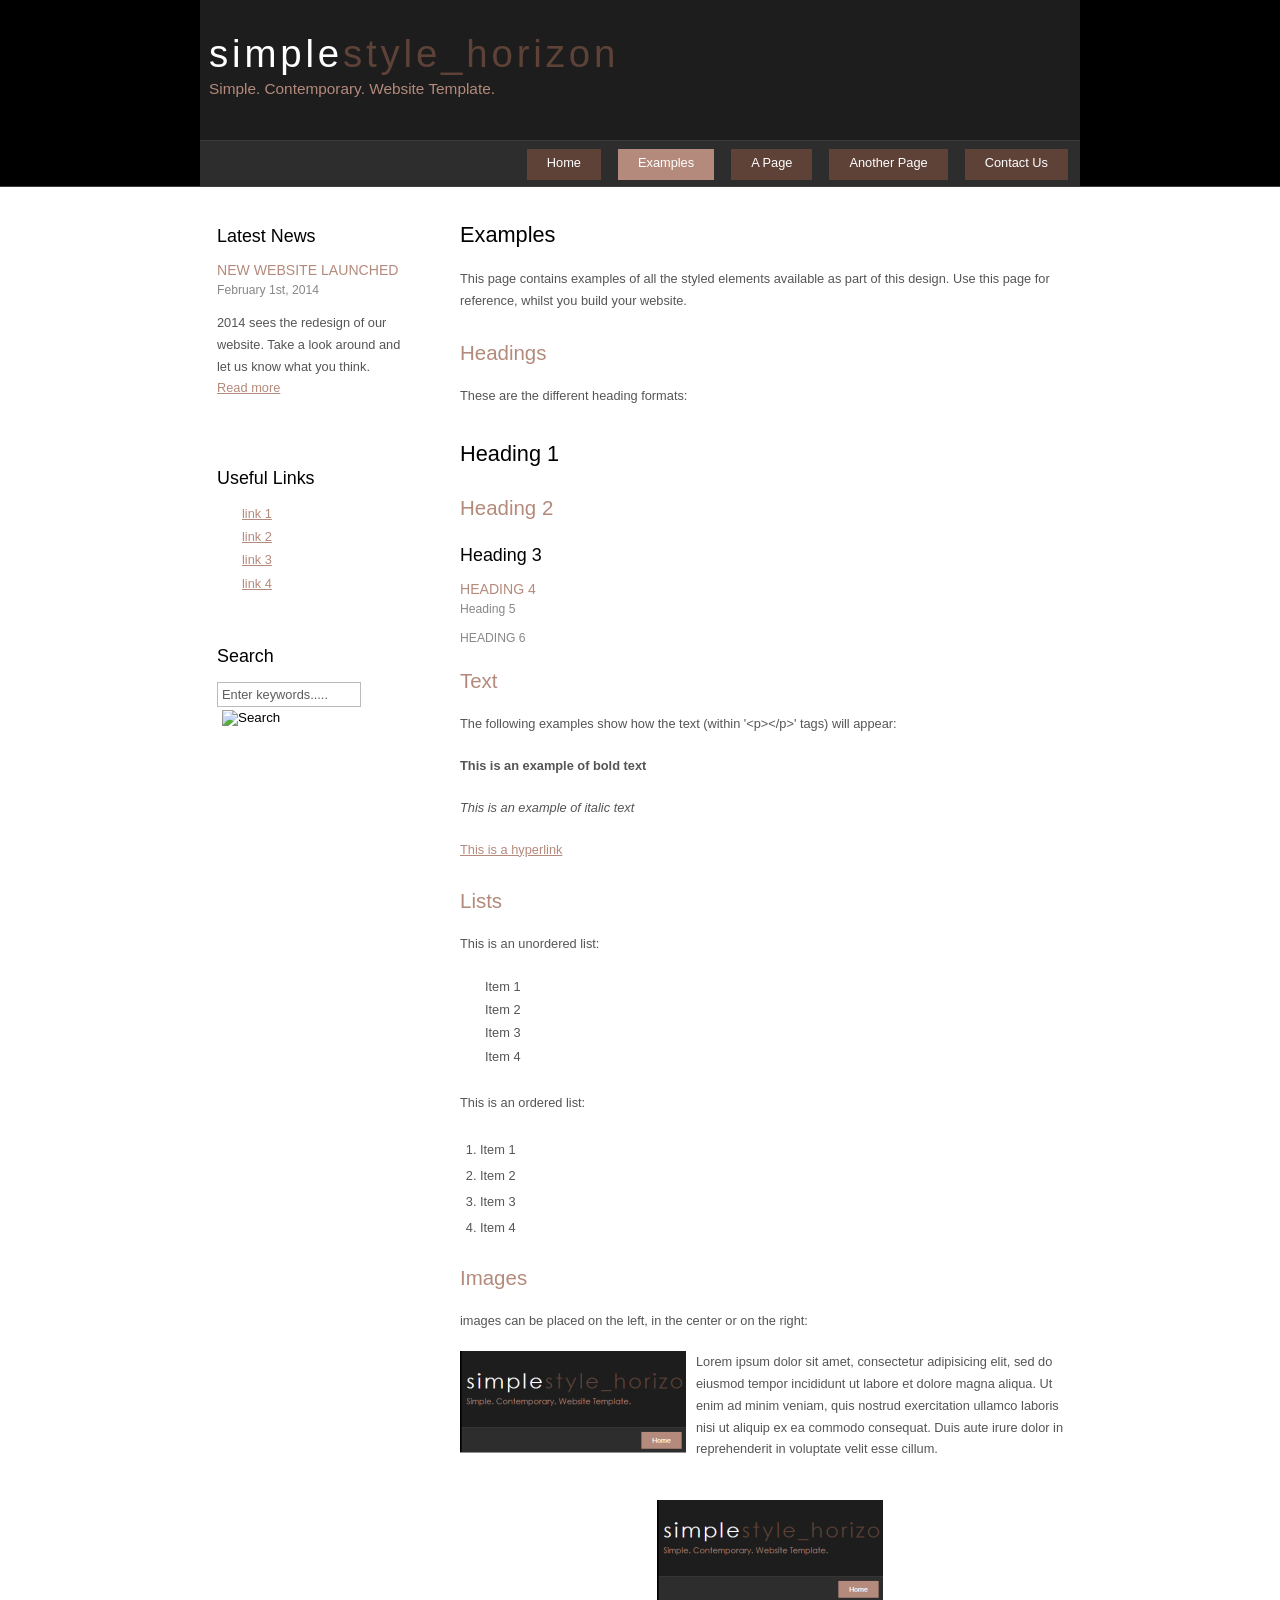
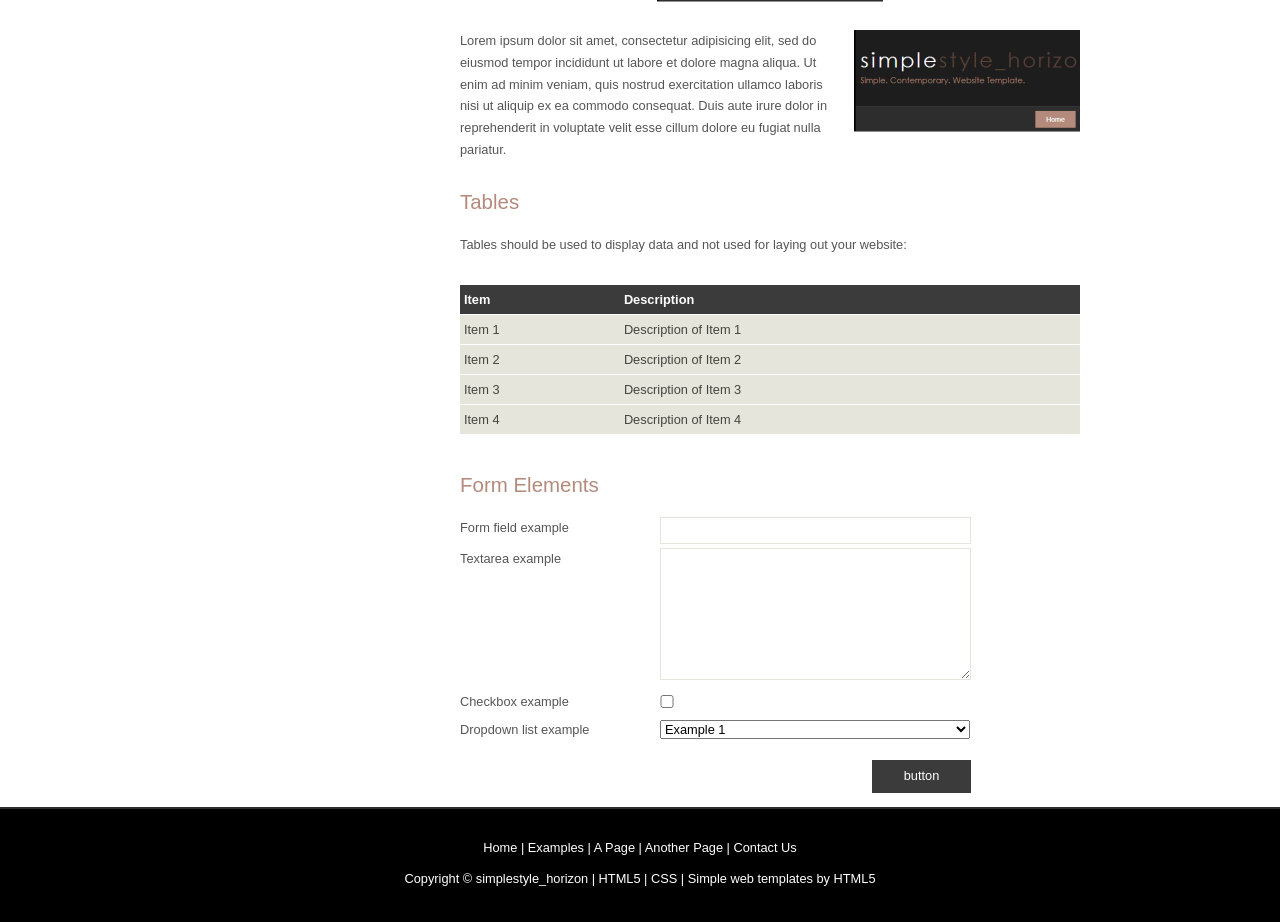
==== examples.html @ 7b647480 "Theme Change" ====
<!DOCTYPE HTML>
<html>

<head>
  <title>simplestyle_horizon - examples</title>
  <meta name="description" content="website description" />
  <meta name="keywords" content="website keywords, website keywords" />
  <meta http-equiv="content-type" content="text/html; charset=windows-1252" />
  <link rel="stylesheet" type="text/css" href="style/style.css" />
</head>

<body>
  <div id="main">
    <div id="header">
      <div id="logo">
        <div id="logo_text">
          <!-- class="logo_colour", allows you to change the colour of the text -->
          <h1><a href="index.html">simple<span class="logo_colour">style_horizon</span></a></h1>
          <h2>Simple. Contemporary. Website Template.</h2>
        </div>
      </div>
      <div id="menubar">
        <ul id="menu">
          <!-- put class="selected" in the li tag for the selected page - to highlight which page you're on -->
          <li><a href="index.html">Home</a></li>
          <li class="selected"><a href="examples.html">Examples</a></li>
          <li><a href="page.html">A Page</a></li>
          <li><a href="another_page.html">Another Page</a></li>
          <li><a href="contact.html">Contact Us</a></li>
        </ul>
      </div>
    </div>
    <div id="content_header"></div>
    <div id="site_content">
      <div id="sidebar_container">
        <div class="sidebar">
          <div class="sidebar_top"></div>
          <div class="sidebar_item">
            <!-- insert your sidebar items here -->
            <h3>Latest News</h3>
            <h4>New Website Launched</h4>
            <h5>February 1st, 2014</h5>
            <p>2014 sees the redesign of our website. Take a look around and let us know what you think.<br /><a href="#">Read more</a></p>
          </div>
          <div class="sidebar_base"></div>
        </div>
        <div class="sidebar">
          <div class="sidebar_top"></div>
          <div class="sidebar_item">
            <h3>Useful Links</h3>
            <ul>
              <li><a href="#">link 1</a></li>
              <li><a href="#">link 2</a></li>
              <li><a href="#">link 3</a></li>
              <li><a href="#">link 4</a></li>
            </ul>
          </div>
          <div class="sidebar_base"></div>
        </div>
        <div class="sidebar">
          <div class="sidebar_top"></div>
          <div class="sidebar_item">
            <h3>Search</h3>
            <form method="post" action="#" id="search_form">
              <p>
                <input class="search" type="text" name="search_field" value="Enter keywords....." />
                <input name="search" type="image" style="border: 0; margin: 0 0 -9px 5px;" src="style/search.png" alt="Search" title="Search" />
              </p>
            </form>
          </div>
          <div class="sidebar_base"></div>
        </div>
      </div>
      <div id="content">
        <!-- insert the page content here -->
        <h1>Examples</h1>
        <p>This page contains examples of all the styled elements available as part of this design. Use this page for reference, whilst you build your website.</p>
        <h2>Headings</h2>
        <p>These are the different heading formats:</p>
        <h1>Heading 1</h1>
        <h2>Heading 2</h2>
        <h3>Heading 3</h3>
        <h4>Heading 4</h4>
        <h5>Heading 5</h5>
        <h6>Heading 6</h6>
        <h2>Text</h2>
        <p>The following examples show how the text (within '&lt;p&gt;&lt;/p&gt;' tags) will appear:</p>
        <p><strong>This is an example of bold text</strong></p>
        <p><i>This is an example of italic text</i></p>
        <p><a href="#">This is a hyperlink</a></p>
        <h2>Lists</h2>
        <p>This is an unordered list:</p>
        <ul>
          <li>Item 1</li>
          <li>Item 2</li>
          <li>Item 3</li>
          <li>Item 4</li>
        </ul>
        <p>This is an ordered list:</p>
        <ol>
          <li>Item 1</li>
          <li>Item 2</li>
          <li>Item 3</li>
          <li>Item 4</li>
        </ol>
        <h2>Images</h2>
        <p>images can be placed on the left, in the center or on the right:</p>
        <span class="left"><img src="style/graphic.png" alt="example graphic" /></span>
        <p>
          Lorem ipsum dolor sit amet, consectetur adipisicing elit, sed do eiusmod tempor
          incididunt ut labore et dolore magna aliqua. Ut enim ad minim veniam, quis nostrud
          exercitation ullamco laboris nisi ut aliquip ex ea commodo consequat. Duis aute
          irure dolor in reprehenderit in voluptate velit esse cillum.
        </p>
        <span class="center"><img src="style/graphic.png" alt="example graphic" /></span>
        <span class="right"><img src="style/graphic.png" alt="example graphic" /></span>
        <p>
          Lorem ipsum dolor sit amet, consectetur adipisicing elit, sed do eiusmod tempor
          incididunt ut labore et dolore magna aliqua. Ut enim ad minim veniam, quis nostrud
          exercitation ullamco laboris nisi ut aliquip ex ea commodo consequat. Duis aute
          irure dolor in reprehenderit in voluptate velit esse cillum dolore eu fugiat nulla
          pariatur.
        </p>
        <h2>Tables</h2>
        <p>Tables should be used to display data and not used for laying out your website:</p>
        <table style="width:100%; border-spacing:0;">
          <tr><th>Item</th><th>Description</th></tr>
          <tr><td>Item 1</td><td>Description of Item 1</td></tr>
          <tr><td>Item 2</td><td>Description of Item 2</td></tr>
          <tr><td>Item 3</td><td>Description of Item 3</td></tr>
          <tr><td>Item 4</td><td>Description of Item 4</td></tr>
        </table>
        <h2>Form Elements</h2>
        <form action="#" method="post">
          <div class="form_settings">
            <p><span>Form field example</span><input type="text" name="name" value="" /></p>
            <p><span>Textarea example</span><textarea rows="8" cols="50" name="name"></textarea></p>
            <p><span>Checkbox example</span><input class="checkbox" type="checkbox" name="name" value="" /></p>
            <p><span>Dropdown list example</span><select id="id" name="name"><option value="1">Example 1</option><option value="2">Example 2</option></select></p>
            <p style="padding-top: 15px"><span>&nbsp;</span><input class="submit" type="submit" name="name" value="button" /></p>
          </div>
        </form>
      </div>
    </div>
    <div id="content_footer"></div>
    <div id="footer">
      <p><a href="index.html">Home</a> | <a href="examples.html">Examples</a> | <a href="page.html">A Page</a> | <a href="another_page.html">Another Page</a> | <a href="contact.html">Contact Us</a></p>
      <p>Copyright &copy; simplestyle_horizon | <a href="http://validator.w3.org/check?uri=referer">HTML5</a> | <a href="http://jigsaw.w3.org/css-validator/check/referer">CSS</a> | <a href="http://www.html5webtemplates.co.uk">Simple web templates by HTML5</a></p>
    </div>
  </div>
</body>
</html>
---- style/style.css ----
html
{ height: 100%;}

*
{ margin: 0;
  padding: 0;}

body
{ font: normal .80em 'trebuchet ms', arial, sans-serif;
  background: #FFF;
  color: #555;}

p
{ padding: 0 0 20px 0;
  line-height: 1.7em;}

img
{ border: 0;}

h1, h2, h3, h4, h5, h6 
{ color: #362C20;
  letter-spacing: 0em;
  padding: 0 0 5px 0;}

h1, h2, h3
{ font: normal 170% 'century gothic', arial;
  margin: 0 0 15px 0;
  padding: 15px 0 5px 0;
  color: #000;}

h2
{ font-size: 160%;
  padding: 9px 0 5px 0;
  color: #B48A7C;}

h3
{ font-size: 140%;
  padding: 5px 0 0 0;}

h4, h6
{ color: #B48A7C;
  padding: 0 0 5px 0;
  font: normal 110% arial;
  text-transform: uppercase;}

h5, h6
{ color: #888;
  font: normal 95% arial;
  letter-spacing: normal;
  padding: 0 0 15px 0;}

a, a:hover
{ outline: none;
  text-decoration: underline;
  color: #B48A7C;}

a:hover
{ text-decoration: none;}

blockquote
{ margin: 20px 0; 
  padding: 10px 20px 0 20px;
  border: 1px solid #E5E5DB;
  background: #FFF;}

ul
{ margin: 2px 0 22px 17px;}

ul li
{ list-style-type: circle;
  margin: 0 0 6px 0; 
  padding: 0 0 4px 5px;
  line-height: 1.5em;}

ol
{ margin: 8px 0 22px 20px;}

ol li
{ margin: 0 0 11px 0;}

.left
{ float: left;
  width: auto;
  margin-right: 10px;}

.right
{ float: right; 
  width: auto;
  margin-left: 10px;}

.center
{ display: block;
  text-align: center;
  margin: 20px auto;}

#main, #logo, #menubar, #site_content, #footer
{ margin-left: auto; 
  margin-right: auto;}

#header
{ background: #000;
  border-bottom: 1px solid #3d3d3d;
  height: 186px;}
  
#banner
{  background: transparent url(banner.jpg) no-repeat;
  width: 860px;
  height: 180px;
  margin-bottom: 20px;
  border: 10px solid #DDD;}

#logo
{ width: 880px;
  position: relative;
  height: 140px;
  background: #1d1d1d;}

#logo #logo_text 
{ position: absolute; 
  top: 10px;
  left: 0;}

#logo h1, #logo h2
{ font: normal 300% 'century gothic', arial, sans-serif;
  border-bottom: 0;
  text-transform: none;
  margin: 0 0 0 9px;}

#logo_text h1, #logo_text h1 a, #logo_text h1 a:hover 
{ padding: 22px 0 0 0;
  color: #FFF;
  letter-spacing: 0.1em;
  text-decoration: none;}

#logo_text h1 a .logo_colour
{ color: #5E4238;}

#logo_text a:hover .logo_colour
{ color: #5E4238;}

#logo_text h2
{ font-size: 120%;
  padding: 4px 0 0 0;
  color: #B48A7C;}

#menubar
{ width: 872px;
  height: 45px;
  padding-right: 8px;
  background: #2D2D2D;
  border-top: 1px solid #3D3D3D;} 

ul#menu
{ float: right;
  margin: 0;}

ul#menu li
{ float: left;
  padding: 0 0 0 9px;
  list-style: none;
  margin: 8px 4px 0 4px;}

ul#menu li a
{ font: normal 100% 'trebuchet ms', sans-serif;
  display: block; 
  float: left; 
  height: 20px;
  padding: 6px 20px 5px 20px;
  text-align: center;
  color: #FFF;
  text-decoration: none;
  background: #5E4238;} 

ul#menu li.selected a
{ height: 20px;
  padding: 6px 20px 5px 11px;}

ul#menu li.selected
{ margin: 8px 4px 0 13px;
  background: #B48A7C;}

ul#menu li.selected a, ul#menu li.selected a:hover
{ background: #B48A7C;
  color: #FFF;}

ul#menu li a:hover
{ color: #B48A7C;}

#site_content
{ width: 880px;
  overflow: hidden;
  margin: 20px auto 0 auto;
  padding: 0 0 10px 0;} 

#sidebar_container
{ float: left;
  width: 224px;}

.sidebar_top
{ width: 222px;
  height: 14px;
  background: transparent url(side_top.png) no-repeat;}

.sidebar_base
{ width: 222px;
  height: 14px;
  background: url(side_base.png) no-repeat;}

.sidebar
{ float: right;
  width: 222px;
  padding: 0;
  margin: 0 0 16px 0;}

.sidebar_item
{ background: url(side_back.png) repeat-y;
  padding: 0 15px;
  width: 192px;}

.sidebar li a.selected
{ color: #444;} 

.sidebar ul
{ margin: 0;} 

#content
{ text-align: left;
  width: 620px;
  padding: 0 0 0 5px;
  float: right;}
  
#content ul
{ margin: 2px 0 22px 0px;}

#content ul li, .sidebar ul li
{ list-style-type: none;
  background: url(bullet.png) no-repeat;
  margin: 0 0 0 0; 
  padding: 0 0 4px 25px;
  line-height: 1.5em;}

#footer
{ width: 100%;
  font-family: 'trebuchet ms', sans-serif;
  font-size: 100%;
  height: 80px;
  padding: 28px 0 5px 0;
  text-align: center; 
  background: #000;
  border-top: 2px solid #2D2D2D;
  color: #FFF;}

#footer p
{ line-height: 1.7em;
  padding: 0 0 10px 0;}

#footer a
{ color: #FFF;
  text-decoration: none;}

#footer a:hover
{ color: #B48A7C;
  text-decoration: none;}

.search
{ color: #5D5D5D; 
  border: 1px solid #BBB; 
  width: 134px; 
  padding: 4px; 
  font: 100% arial, sans-serif;}

.form_settings
{ margin: 15px 0 0 0;}

.form_settings p
{ padding: 0 0 4px 0;}

.form_settings span
{ float: left; 
  width: 200px; 
  text-align: left;}
  
.form_settings input, .form_settings textarea
{ padding: 5px; 
  width: 299px; 
  font: 100% arial; 
  border: 1px solid #E5E5DB; 
  background: #FFF; 
  color: #47433F;}
  
.form_settings .submit
{ font: 100% arial; 
  border: 0; 
  width: 99px; 
  margin: 0 0 0 212px; 
  height: 33px;
  padding: 2px 0 3px 0;
  cursor: pointer; 
  background: #3B3B3B; 
  color: #FFF;}

.form_settings textarea, .form_settings select
{ font: 100% arial; 
  width: 299px;}

.form_settings select
{ width: 310px;}

.form_settings .checkbox
{ margin: 4px 0; 
  padding: 0; 
  width: 14px;
  border: 0;
  background: none;}

.separator
{ width: 100%;
  height: 0;
  border-top: 1px solid #D9D5CF;
  border-bottom: 1px solid #FFF;
  margin: 0 0 20px 0;}
  
table
{ margin: 10px 0 30px 0;}

table tr th, table tr td
{ background: #3B3B3B;
  color: #FFF;
  padding: 7px 4px;
  text-align: left;}
  
table tr td
{ background: #E5E5DB;
  color: #47433F;
  border-top: 1px solid #FFF;}
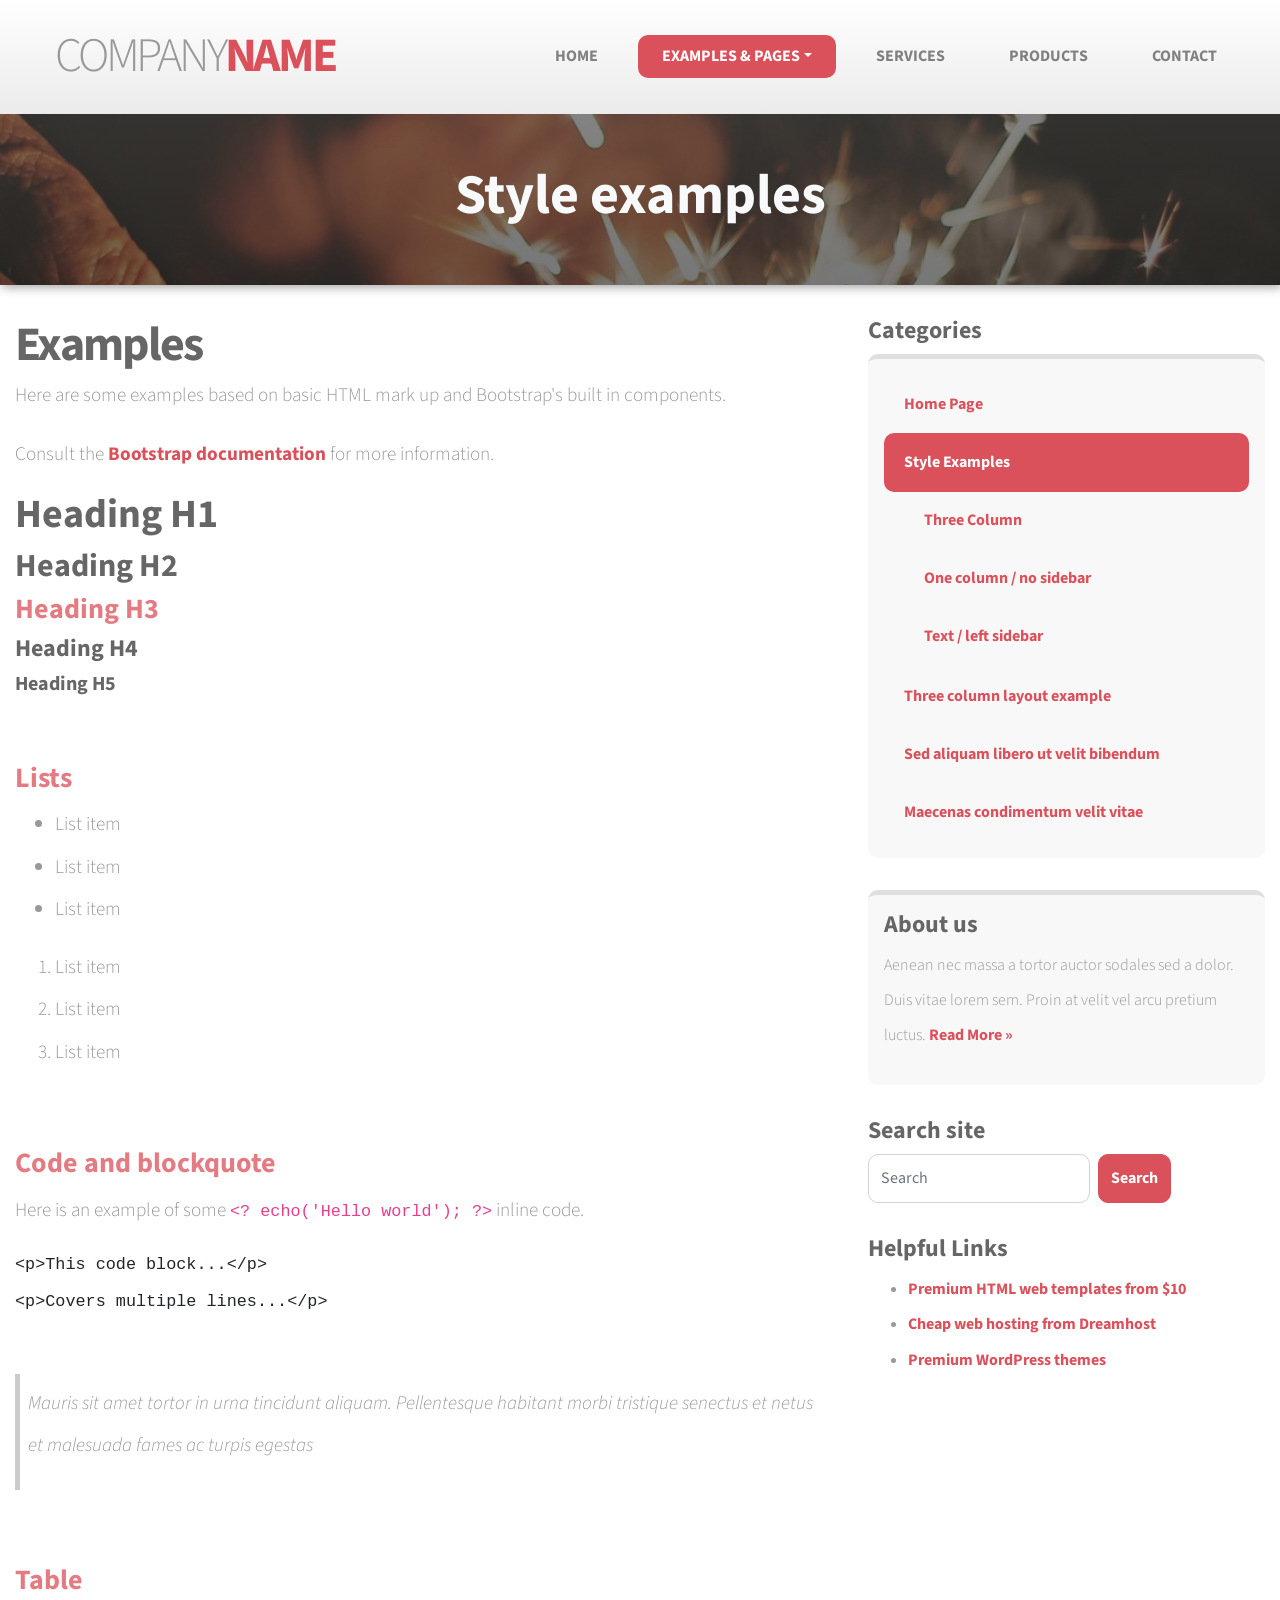
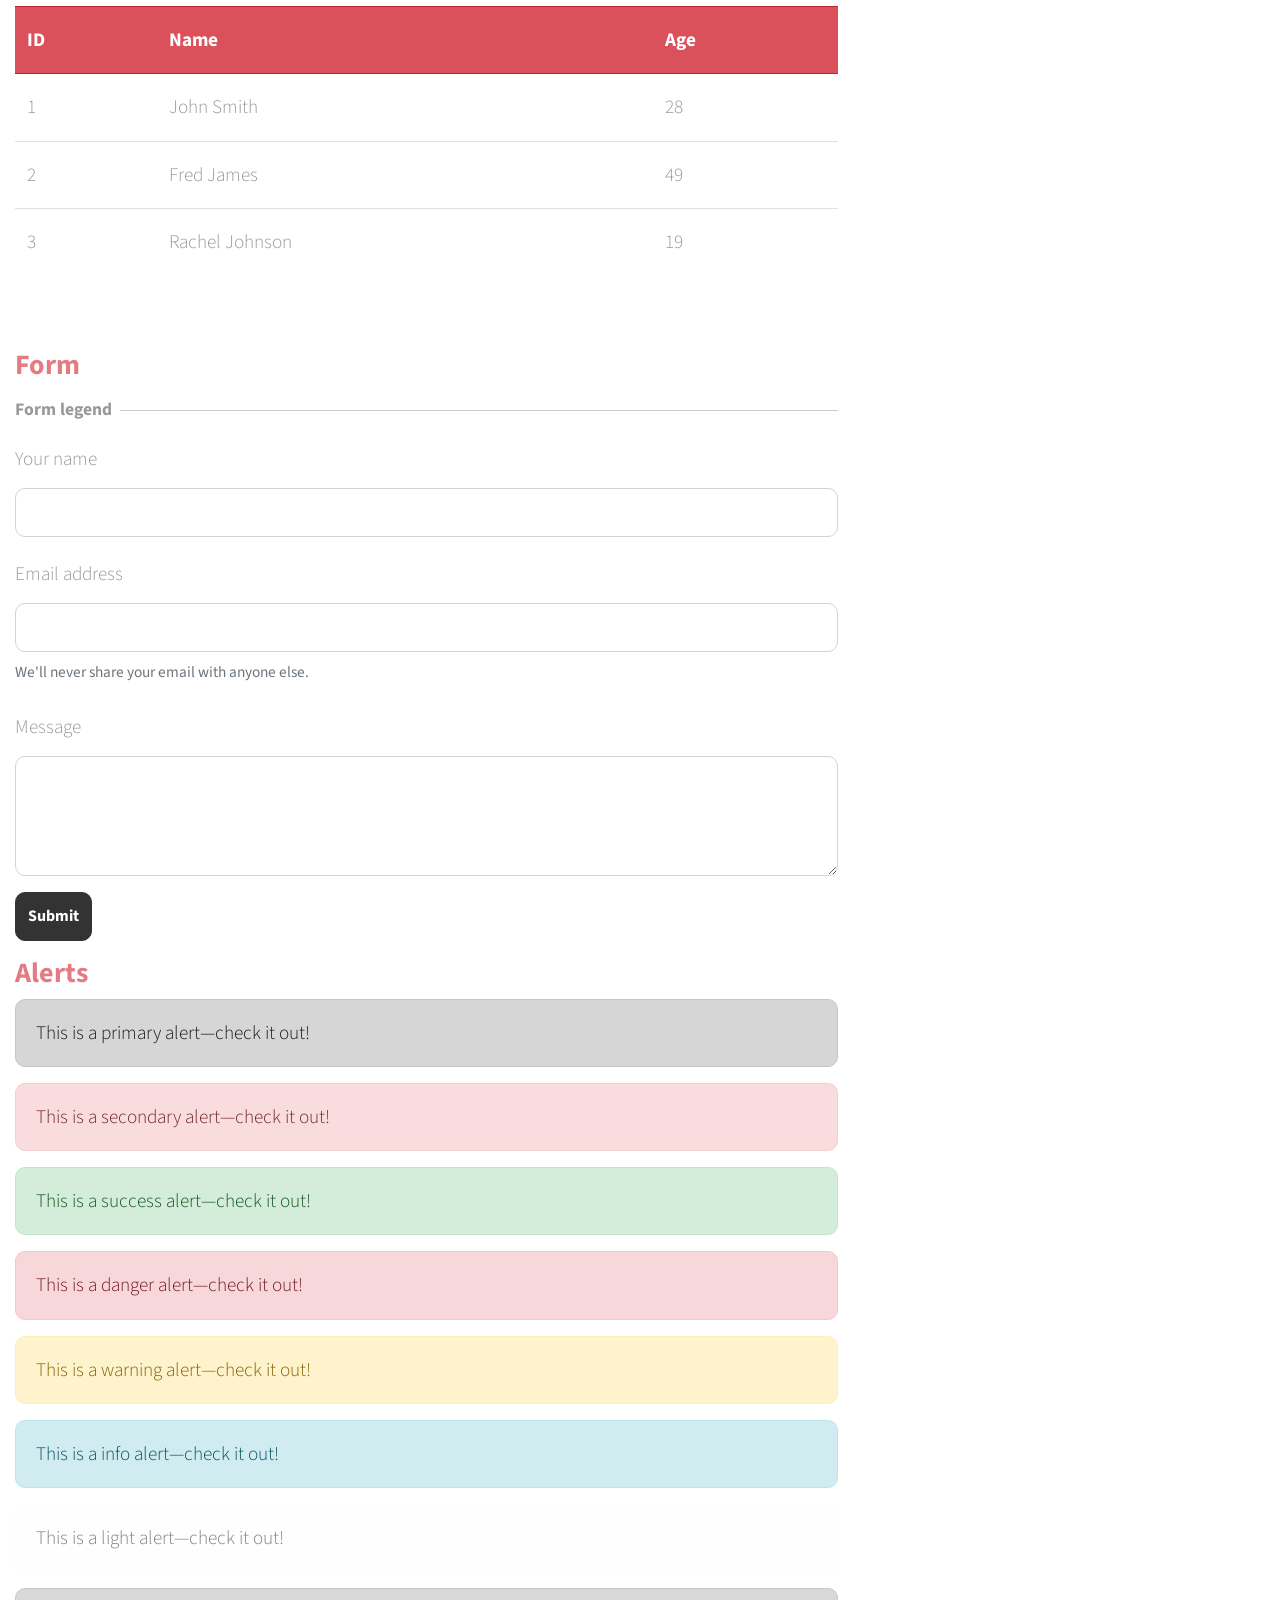
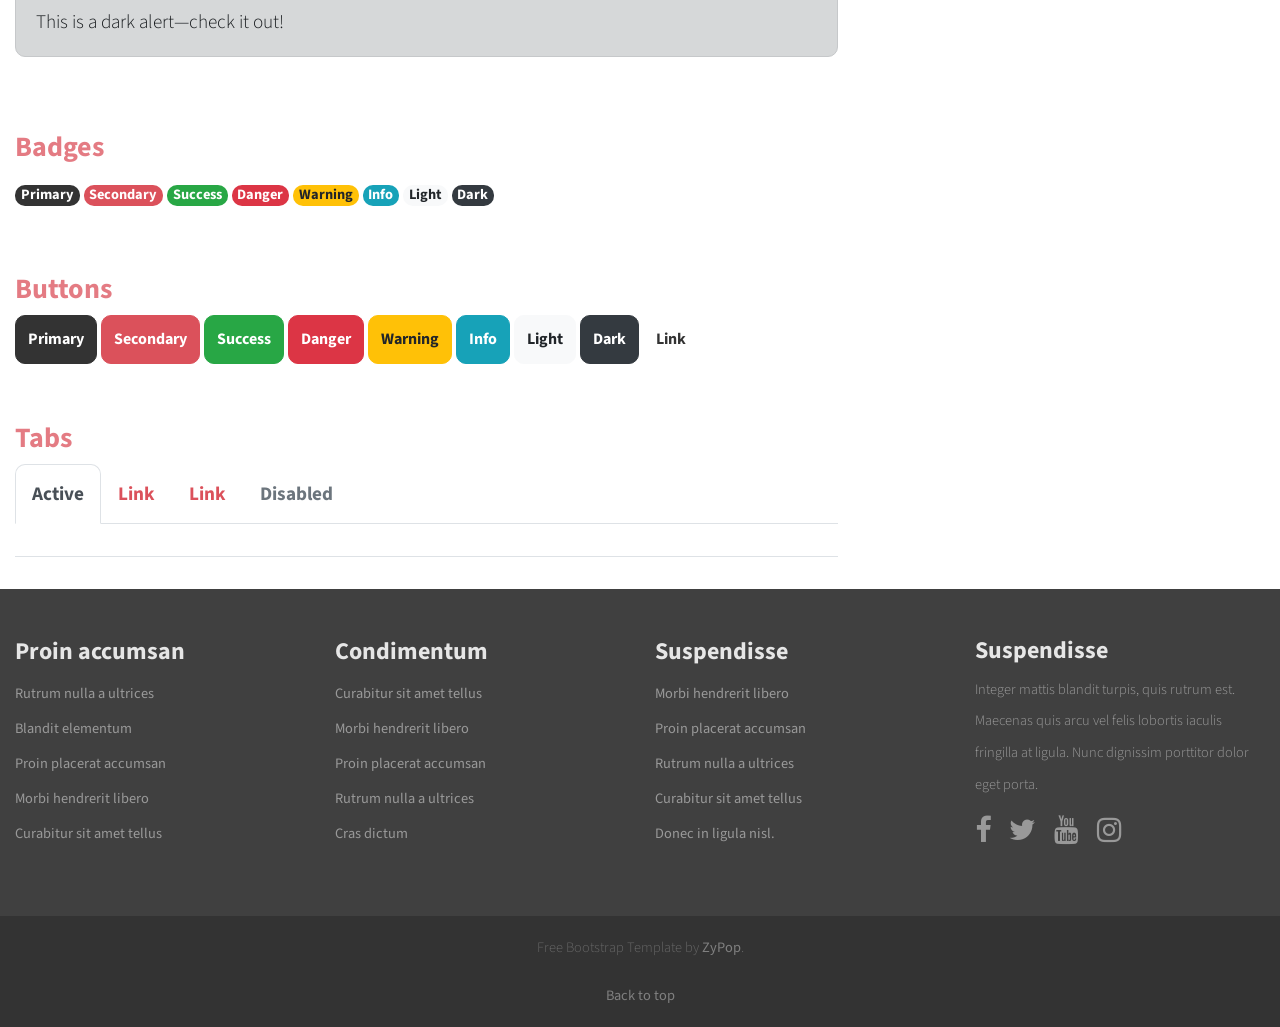
==== commit fb12c328: "New" ====
--- a/examples.html
+++ b/examples.html
@@ -1,152 +1,367 @@
-<!DOCTYPE HTML>
-<html>
-
-<head>
-  <title>simplestyle_horizon - examples</title>
-  <meta name="description" content="website description" />
-  <meta name="keywords" content="website keywords, website keywords" />
-  <meta http-equiv="content-type" content="text/html; charset=windows-1252" />
-  <link rel="stylesheet" type="text/css" href="style/style.css" />
-</head>
-
-<body>
-  <div id="main">
-    <div id="header">
-      <div id="logo">
-        <div id="logo_text">
-          <!-- class="logo_colour", allows you to change the colour of the text -->
-          <h1><a href="index.html">simple<span class="logo_colour">style_horizon</span></a></h1>
-          <h2>Simple. Contemporary. Website Template.</h2>
+<!doctype html>
+<html lang="en">
+	<head>
+        <title>MyCompany - ZyPop Web Templates</title>
+
+        <meta charset="utf-8">
+        <meta name="viewport" content="width=device-width, initial-scale=1, shrink-to-fit=no">
+
+
+        <!-- Main CSS --> 
+        <link rel="stylesheet" href="css/style.css">
+
+        <!-- Font Awesome -->
+        <link href="https://maxcdn.bootstrapcdn.com/font-awesome/4.7.0/css/font-awesome.min.css" rel="stylesheet">
+    </head>
+  
+    <body>
+
+        <!-- Main navigation -->
+        <nav class="navbar navbar-expand-md navbar-dark">
+            <div class="container">
+
+                <!-- Company name shown on mobile -->
+                <a class="navbar-brand" href="#">Company<span>Name</span></a>
+
+                <!-- Mobile menu toggle -->
+                <button class="navbar-toggler" type="button" data-toggle="collapse" data-target="#mainNavbar" aria-controls="mainNavbar" aria-expanded="false" aria-label="Toggle navigation">
+                    <span class="navbar-toggler-icon"></span>
+                </button>
+
+                <!-- Main navigation items -->
+                <div class="collapse navbar-collapse" id="mainNavbar">
+                    <ul class="navbar-nav mr-auto justify-content-end">
+                        <li class="nav-item">
+                                <a class="nav-link" href="index.html">Home <span class="sr-only">(current)</span></a>
+                        </li>
+
+                        <li class="nav-item dropdown active">
+                                    <a class="nav-link dropdown-toggle" data-toggle="dropdown" href="#" role="button" aria-haspopup="true" aria-expanded="false">Examples &amp; Pages</a>
+                                    <div class="dropdown-menu navbar-dark bg-primary">
+                                          <a class="dropdown-item active" href="examples.html">Style Examples</a>
+                                          <a class="dropdown-item" href="three-column.html">Three Column</a>
+                                          <a class="dropdown-item" href="one-column.html">One column / no sidebar</a>
+                                          <a class="dropdown-item"  href="text.html">Text / left sidebar</a>
+                                    </div>
+                        </li>
+
+
+                        <li class="nav-item">
+                                <a class="nav-link" href="#">Services</a>
+                        </li>
+
+                        <li class="nav-item">
+                                <a class="nav-link" href="#">Products</a>
+                        </li>
+
+                        <li class="nav-item">
+                                <a class="nav-link" href="#">Contact</a>
+                        </li>
+                    </ul>
+
+                </div>
+            </div>
+        </nav>
+
+
+        <!-- Jumbtron / Slider -->
+        <div class="jumbotron-wrap">
+            <div class="container">
+                <div class="jumbotron jumbotron-narrow">
+                    <h1 class="text-center">Style examples</h1>
+                </div>
+            </div>
         </div>
-      </div>
-      <div id="menubar">
-        <ul id="menu">
-          <!-- put class="selected" in the li tag for the selected page - to highlight which page you're on -->
-          <li><a href="index.html">Home</a></li>
-          <li class="selected"><a href="examples.html">Examples</a></li>
-          <li><a href="page.html">A Page</a></li>
-          <li><a href="another_page.html">Another Page</a></li>
-          <li><a href="contact.html">Contact Us</a></li>
-        </ul>
-      </div>
-    </div>
-    <div id="content_header"></div>
-    <div id="site_content">
-      <div id="sidebar_container">
-        <div class="sidebar">
-          <div class="sidebar_top"></div>
-          <div class="sidebar_item">
-            <!-- insert your sidebar items here -->
-            <h3>Latest News</h3>
-            <h4>New Website Launched</h4>
-            <h5>February 1st, 2014</h5>
-            <p>2014 sees the redesign of our website. Take a look around and let us know what you think.<br /><a href="#">Read more</a></p>
-          </div>
-          <div class="sidebar_base"></div>
-        </div>
-        <div class="sidebar">
-          <div class="sidebar_top"></div>
-          <div class="sidebar_item">
-            <h3>Useful Links</h3>
-            <ul>
-              <li><a href="#">link 1</a></li>
-              <li><a href="#">link 2</a></li>
-              <li><a href="#">link 3</a></li>
-              <li><a href="#">link 4</a></li>
-            </ul>
-          </div>
-          <div class="sidebar_base"></div>
-        </div>
-        <div class="sidebar">
-          <div class="sidebar_top"></div>
-          <div class="sidebar_item">
-            <h3>Search</h3>
-            <form method="post" action="#" id="search_form">
-              <p>
-                <input class="search" type="text" name="search_field" value="Enter keywords....." />
-                <input name="search" type="image" style="border: 0; margin: 0 0 -9px 5px;" src="style/search.png" alt="Search" title="Search" />
-              </p>
-            </form>
-          </div>
-          <div class="sidebar_base"></div>
-        </div>
-      </div>
-      <div id="content">
-        <!-- insert the page content here -->
-        <h1>Examples</h1>
-        <p>This page contains examples of all the styled elements available as part of this design. Use this page for reference, whilst you build your website.</p>
-        <h2>Headings</h2>
-        <p>These are the different heading formats:</p>
-        <h1>Heading 1</h1>
-        <h2>Heading 2</h2>
-        <h3>Heading 3</h3>
-        <h4>Heading 4</h4>
-        <h5>Heading 5</h5>
-        <h6>Heading 6</h6>
-        <h2>Text</h2>
-        <p>The following examples show how the text (within '&lt;p&gt;&lt;/p&gt;' tags) will appear:</p>
-        <p><strong>This is an example of bold text</strong></p>
-        <p><i>This is an example of italic text</i></p>
-        <p><a href="#">This is a hyperlink</a></p>
-        <h2>Lists</h2>
-        <p>This is an unordered list:</p>
-        <ul>
-          <li>Item 1</li>
-          <li>Item 2</li>
-          <li>Item 3</li>
-          <li>Item 4</li>
-        </ul>
-        <p>This is an ordered list:</p>
-        <ol>
-          <li>Item 1</li>
-          <li>Item 2</li>
-          <li>Item 3</li>
-          <li>Item 4</li>
-        </ol>
-        <h2>Images</h2>
-        <p>images can be placed on the left, in the center or on the right:</p>
-        <span class="left"><img src="style/graphic.png" alt="example graphic" /></span>
-        <p>
-          Lorem ipsum dolor sit amet, consectetur adipisicing elit, sed do eiusmod tempor
-          incididunt ut labore et dolore magna aliqua. Ut enim ad minim veniam, quis nostrud
-          exercitation ullamco laboris nisi ut aliquip ex ea commodo consequat. Duis aute
-          irure dolor in reprehenderit in voluptate velit esse cillum.
-        </p>
-        <span class="center"><img src="style/graphic.png" alt="example graphic" /></span>
-        <span class="right"><img src="style/graphic.png" alt="example graphic" /></span>
-        <p>
-          Lorem ipsum dolor sit amet, consectetur adipisicing elit, sed do eiusmod tempor
-          incididunt ut labore et dolore magna aliqua. Ut enim ad minim veniam, quis nostrud
-          exercitation ullamco laboris nisi ut aliquip ex ea commodo consequat. Duis aute
-          irure dolor in reprehenderit in voluptate velit esse cillum dolore eu fugiat nulla
-          pariatur.
-        </p>
-        <h2>Tables</h2>
-        <p>Tables should be used to display data and not used for laying out your website:</p>
-        <table style="width:100%; border-spacing:0;">
-          <tr><th>Item</th><th>Description</th></tr>
-          <tr><td>Item 1</td><td>Description of Item 1</td></tr>
-          <tr><td>Item 2</td><td>Description of Item 2</td></tr>
-          <tr><td>Item 3</td><td>Description of Item 3</td></tr>
-          <tr><td>Item 4</td><td>Description of Item 4</td></tr>
-        </table>
-        <h2>Form Elements</h2>
-        <form action="#" method="post">
-          <div class="form_settings">
-            <p><span>Form field example</span><input type="text" name="name" value="" /></p>
-            <p><span>Textarea example</span><textarea rows="8" cols="50" name="name"></textarea></p>
-            <p><span>Checkbox example</span><input class="checkbox" type="checkbox" name="name" value="" /></p>
-            <p><span>Dropdown list example</span><select id="id" name="name"><option value="1">Example 1</option><option value="2">Example 2</option></select></p>
-            <p style="padding-top: 15px"><span>&nbsp;</span><input class="submit" type="submit" name="name" value="button" /></p>
-          </div>
-        </form>
-      </div>
-    </div>
-    <div id="content_footer"></div>
-    <div id="footer">
-      <p><a href="index.html">Home</a> | <a href="examples.html">Examples</a> | <a href="page.html">A Page</a> | <a href="another_page.html">Another Page</a> | <a href="contact.html">Contact Us</a></p>
-      <p>Copyright &copy; simplestyle_horizon | <a href="http://validator.w3.org/check?uri=referer">HTML5</a> | <a href="http://jigsaw.w3.org/css-validator/check/referer">CSS</a> | <a href="http://www.html5webtemplates.co.uk">Simple web templates by HTML5</a></p>
-    </div>
-  </div>
-</body>
-</html>
+
+    
+        <!-- Main content area -->
+        <main class="container">
+            <div class="row">
+                
+                <!-- Main content -->
+                <div class="col-sm-8">
+                    <article>
+                        <h2 class="article-title">Examples</h2>
+    
+                        <p>Here are some examples based on basic HTML mark up and Bootstrap's built in components.</p>
+                        <p>Consult the <a href="https://getbootstrap.com/docs/4.0/getting-started/introduction/">Bootstrap documentation</a> for more information.</p>
+
+                        <h1>Heading H1</h1>
+                        <h2>Heading H2</h2>
+                        <h3>Heading H3</h3>
+                        <h4>Heading H4</h4>
+                        <h5>Heading H5</h5>
+
+
+                        <p>&nbsp;</p>
+
+
+                        <h3>Lists</h3>
+                        <ul>
+
+                            <li>List item</li>
+                            <li>List item</li>
+                            <li>List item</li>
+                        </ul>
+
+                        <ol>
+                            <li>List item</li>
+                            <li>List item</li>
+                            <li>List item</li>
+                        </ol>
+
+                        <p>&nbsp;</p>
+
+                        <h3>Code and blockquote</h3>
+                        <p>Here is an example of some <code>&lt;? echo('Hello world'); ?&gt;</code> inline code.</p>
+
+                        <pre><code>&lt;p&gt;This code block...&lt;/p&gt;
+&lt;p&gt;Covers multiple lines...&lt;/p&gt;
+                        </code></pre>
+	
+    
+                        <blockquote><p>Mauris sit amet tortor in urna tincidunt aliquam. Pellentesque habitant morbi tristique senectus et netus et malesuada fames ac turpis egestas</p></blockquote>
+    
+                
+                        <p>&nbsp;</p>
+                
+                
+                
+                        <h3>Table</h3>
+
+                        <table class="table">
+                            <tr>
+                                <th>ID</th>
+                                <th>Name</th>
+                                <th>Age</th>
+                            </tr>
+                            <tr>
+                                <td>1</td>
+                                <td>John Smith</td>
+                                <td>28</td>
+                            </tr>
+                            <tr>
+                                <td>2</td>
+                                <td>Fred James</td>
+                                <td>49</td>
+                            </tr>
+                            <tr>
+                                <td>3</td>
+                                <td>Rachel Johnson</td>
+                                <td>19</td>
+                            </tr>
+
+                        </table>
+
+                        <p>&nbsp;</p>
+
+
+                        <h3>Form</h3>
+
+                        <fieldset>
+                            <legend>Form legend</legend>
+                            <div class="form-group">
+                                <label for="exampleInputName">Your name</label>
+                                <input type="text" class="form-control" id="exampleInputName">
+                            </div>
+
+                            <div class="form-group">
+                                <label for="exampleInputEmail">Email address</label>
+                                <input type="email" class="form-control" id="exampleInputEmail" aria-describedby="emailHelp">
+                                <small id="emailHelp" class="form-text text-muted">We'll never share your email with anyone else.</small>
+                            </div>
+
+                            <div class="form-group">
+                                <label for="exampleInputMessage">Message</label>
+                                 <textarea class="form-control" id="exampleInputMessage" rows="3"></textarea>
+                            </div>
+                            <button type="submit" class="btn btn-primary">Submit</button>
+                        </fieldset>
+
+
+                        <h3>Alerts</h3>
+                        <div class="alert alert-primary" role="alert">
+                          This is a primary alert—check it out!
+                        </div>
+                        <div class="alert alert-secondary" role="alert">
+                          This is a secondary alert—check it out!
+                        </div>
+                        <div class="alert alert-success" role="alert">
+                          This is a success alert—check it out!
+                        </div>
+                        <div class="alert alert-danger" role="alert">
+                          This is a danger alert—check it out!
+                        </div>
+                        <div class="alert alert-warning" role="alert">
+                          This is a warning alert—check it out!
+                        </div>
+                        <div class="alert alert-info" role="alert">
+                          This is a info alert—check it out!
+                        </div>
+                        <div class="alert alert-light" role="alert">
+                          This is a light alert—check it out!
+                        </div>
+                        <div class="alert alert-dark" role="alert">
+                          This is a dark alert—check it out!
+                        </div>
+
+                        <p>&nbsp;</p>
+
+                        <h3>Badges</h3>
+                        <span class="badge badge-primary">Primary</span>
+                        <span class="badge badge-secondary">Secondary</span>
+                        <span class="badge badge-success">Success</span>
+                        <span class="badge badge-danger">Danger</span>
+                        <span class="badge badge-warning">Warning</span>
+                        <span class="badge badge-info">Info</span>
+                        <span class="badge badge-light">Light</span>
+                        <span class="badge badge-dark">Dark</span>
+
+                        <p>&nbsp;</p>
+
+                        <h3>Buttons</h3>
+                        <button type="button" class="btn btn-primary">Primary</button>
+                        <button type="button" class="btn btn-secondary">Secondary</button>
+                        <button type="button" class="btn btn-success">Success</button>
+                        <button type="button" class="btn btn-danger">Danger</button>
+                        <button type="button" class="btn btn-warning">Warning</button>
+                        <button type="button" class="btn btn-info">Info</button>
+                        <button type="button" class="btn btn-light">Light</button>
+                        <button type="button" class="btn btn-dark">Dark</button>
+                        <button type="button" class="btn btn-link">Link</button>
+
+                        <p>&nbsp;</p>
+
+                        <h3>Tabs</h3>
+                        <ul class="nav nav-tabs">
+                          <li class="nav-item">
+                            <a class="nav-link active" href="#">Active</a>
+                          </li>
+                          <li class="nav-item">
+                            <a class="nav-link" href="#">Link</a>
+                          </li>
+                          <li class="nav-item">
+                            <a class="nav-link" href="#">Link</a>
+                          </li>
+                          <li class="nav-item">
+                            <a class="nav-link disabled" href="#">Disabled</a>
+                          </li>
+                        </ul>
+                    </article>
+                </div>
+
+                
+                <!-- Sidebar -->
+                <aside class="col-sm-4">
+                    <div class="sidebar-box">
+                        <h4>Categories</h4>
+                        <div class="list-group list-group-root">
+                            <a class="list-group-item" href="index.html">Home Page</a>
+                            <a class="list-group-item active" href="examples.html">Style Examples</a>
+                            <div class="list-group">
+                                <a class="list-group-item" href="three-column.html">Three Column</a>
+                                <a class="list-group-item" href="one-column.html">One column / no sidebar</a>
+                                <a class="list-group-item" href="text.html">Text / left sidebar</a>	
+                            </div>
+                            <a class="list-group-item" href="three-column.html">Three column layout example</a>
+                            <a class="list-group-item" href="#">Sed aliquam libero ut velit bibendum</a>
+                            <a class="list-group-item" href="#">Maecenas condimentum velit vitae</a>
+                        </div>
+                    </div>
+
+                    <div class="sidebar-box sidebar-box-bg">
+                        <h4>About us</h4>
+                        <p>Aenean nec massa a tortor auctor sodales sed a dolor. Duis vitae lorem sem. Proin at velit vel arcu pretium luctus. <a href="#" class="readmore">Read More &raquo;</a></p>    
+                    </div>
+
+                    <div class="sidebar-box">
+                        <h4>Search site</h4>
+                        <form class="form-inline my-2 my-lg-0">
+                            <input class="form-control mr-sm-2" type="text"  placeholder="Search" aria-label="Search">
+                            <button class="btn btn-secondary my-2 my-sm-0" type="submit">Search</button>
+                        </form>
+                    </div>
+
+                    <div class="sidebar-box">
+                        <h4>Helpful Links</h4>
+                        <ul>
+                            <li><a href="http://www.themeforest.net/?ref=spykawg" title="premium templates">Premium HTML web templates from $10</a></li>
+                            <li><a href="http://www.dreamhost.com/r.cgi?259541" title="web hosting">Cheap web hosting from Dreamhost</a></li>
+                            <li><a href="http://tuxthemes.com" title="Tux Themes">Premium WordPress themes</a></li>
+                        </ul>
+                    </div>
+                </aside> 
+                
+                
+            </div> 
+        </main>
+
+
+        <!-- Footer -->
+        <footer class="footer">
+            <div class="footer-lists">
+                <div class="container">
+                    <div class="row">
+                        <div class="col-sm">
+                            <ul>
+                                <li><h4>Proin accumsan</h4></li>
+                                <li><a href="#">Rutrum nulla a ultrices</a></li>
+                                <li><a href="#">Blandit elementum</a></li>
+                                <li><a href="#">Proin placerat accumsan</a></li>
+                                <li><a href="#">Morbi hendrerit libero </a></li>
+                                <li><a href="#">Curabitur sit amet tellus</a></li>
+                            </ul>
+                        </div>
+                        <div class="col-sm">
+                            <ul>
+                                <li><h4>Condimentum</h4></li>
+                                <li><a href="#">Curabitur sit amet tellus</a></li>
+                                <li><a href="#">Morbi hendrerit libero </a></li>
+                                <li><a href="#">Proin placerat accumsan</a></li>
+                                <li><a href="#">Rutrum nulla a ultrices</a></li>
+                                <li><a href="#">Cras dictum</a></li>
+                            </ul>
+                        </div>   
+                        <div class="col-sm">
+                            <ul>
+                                <li><h4>Suspendisse</h4></li>
+                                <li><a href="#">Morbi hendrerit libero </a></li>
+                                <li><a href="#">Proin placerat accumsan</a></li>
+                                <li><a href="#">Rutrum nulla a ultrices</a></li>
+                                <li><a href="#">Curabitur sit amet tellus</a></li>
+                                <li><a href="#">Donec in ligula nisl.</a></li>
+                            </ul>
+                        </div>
+                        <div class="col-sm">
+                            <h4>Suspendisse</h4>
+                            <p>Integer mattis blandit turpis, quis rutrum est. Maecenas quis arcu vel felis lobortis iaculis fringilla at ligula. Nunc dignissim porttitor dolor eget porta.</p>
+
+                            <p class="social-icons">
+                                <a href="#"><i class="fa fa-facebook fa-2x"></i></a>
+                                <a href="#"><i class="fa fa-twitter fa-2x"></i></a>
+                                <a href="#"><i class="fa fa-youtube fa-2x"></i></a>
+                                <a href="#"><i class="fa fa-instagram fa-2x"></i></a>
+                            </p>
+                        </div>
+                    </div>
+                </div>
+            </div>
+            
+            
+            <div class="footer-bottom">
+                    <p class="text-center">Free Bootstrap Template by <a href="https://zypopwebtemplates.com/">ZyPop</a>.</p>
+                    <p class="text-center"><a href="#">Back to top</a></p>
+            </div>
+            
+        </footer>
+
+
+
+        <!-- Bootcamp JavaScript -->
+        <!-- jQuery first, then Popper.js, then Bootstrap JS -->
+        <script src="https://code.jquery.com/jquery-3.2.1.slim.min.js" integrity="sha384-KJ3o2DKtIkvYIK3UENzmM7KCkRr/rE9/Qpg6aAZGJwFDMVNA/GpGFF93hXpG5KkN" crossorigin="anonymous"></script>
+        <script src="https://cdnjs.cloudflare.com/ajax/libs/popper.js/1.12.3/umd/popper.min.js" integrity="sha384-vFJXuSJphROIrBnz7yo7oB41mKfc8JzQZiCq4NCceLEaO4IHwicKwpJf9c9IpFgh" crossorigin="anonymous"></script>
+        <script src="https://maxcdn.bootstrapcdn.com/bootstrap/4.0.0-beta.2/js/bootstrap.min.js" integrity="sha384-alpBpkh1PFOepccYVYDB4do5UnbKysX5WZXm3XxPqe5iKTfUKjNkCk9SaVuEZflJ" crossorigin="anonymous"></script>
+
+    </body>
+</html>
--- a/css/style.css
+++ b/css/style.css
@@ -0,0 +1,6909 @@
+@import url(https://fonts.googleapis.com/css?family=Source+Sans+Pro:300,400,700);
+/********************************************************************
+	ZYPOP - HTTPS://ZYPOPWEBTEMPLATES.COM
+	FREE WEB TEMPLATES
+********************************************************************/
+/**
+This file contains the CSS variables for this template, built on the Bootstrap framework 
+See https://getbootstrap.com/docs/4.0/getting-started/introduction/ for more information
+**/
+/**
+Font properties
+**/
+/**
+Main colours
+**/
+/**
+Change a few bootstrap defaults
+**/
+/**
+Carousel settings
+**/
+/**
+Set the max container widths
+**/
+/** 
+Uncomment to remove all rounded corners
+or change rounded corners from Bootstrap default values
+**/
+/*!
+ * Bootstrap v4.0.0 (https://getbootstrap.com)
+ * Copyright 2011-2018 The Bootstrap Authors
+ * Copyright 2011-2018 Twitter, Inc.
+ * Licensed under MIT (https://github.com/twbs/bootstrap/blob/master/LICENSE)
+ */
+:root {
+  --blue: #007bff;
+  --indigo: #6610f2;
+  --purple: #6f42c1;
+  --pink: #e83e8c;
+  --red: #dc3545;
+  --orange: #fd7e14;
+  --yellow: #ffc107;
+  --green: #28a745;
+  --teal: #20c997;
+  --cyan: #17a2b8;
+  --white: #fff;
+  --gray: #6c757d;
+  --gray-dark: #343a40;
+  --primary: #333333;
+  --secondary: #DB515B;
+  --success: #28a745;
+  --info: #17a2b8;
+  --warning: #ffc107;
+  --danger: #dc3545;
+  --light: #f8f9fa;
+  --dark: #343a40;
+  --breakpoint-xs: 0;
+  --breakpoint-sm: 576px;
+  --breakpoint-md: 768px;
+  --breakpoint-lg: 992px;
+  --breakpoint-xl: 1200px;
+  --font-family-sans-serif: -apple-system, BlinkMacSystemFont, "Segoe UI", Roboto, "Helvetica Neue", Arial, sans-serif, "Apple Color Emoji", "Segoe UI Emoji", "Segoe UI Symbol";
+  --font-family-monospace: SFMono-Regular, Menlo, Monaco, Consolas, "Liberation Mono", "Courier New", monospace; }
+
+*,
+*::before,
+*::after {
+  box-sizing: border-box; }
+
+html {
+  font-family: sans-serif;
+  line-height: 1.15;
+  -webkit-text-size-adjust: 100%;
+  -ms-text-size-adjust: 100%;
+  -ms-overflow-style: scrollbar;
+  -webkit-tap-highlight-color: rgba(0, 0, 0, 0); }
+
+@-ms-viewport {
+  width: device-width; }
+article, aside, dialog, figcaption, figure, footer, header, hgroup, main, nav, section {
+  display: block; }
+
+body {
+  margin: 0;
+  font-family: "Source Sans Pro", Arial, "sans-serif";
+  font-size: 1rem;
+  font-weight: 300;
+  line-height: 2.2;
+  color: #999999;
+  text-align: left;
+  background-color: #fff; }
+
+[tabindex="-1"]:focus {
+  outline: 0 !important; }
+
+hr {
+  box-sizing: content-box;
+  height: 0;
+  overflow: visible; }
+
+h1, h2, h3, h4, h5, h6 {
+  margin-top: 0;
+  margin-bottom: 0.5rem; }
+
+p {
+  margin-top: 0;
+  margin-bottom: 1rem; }
+
+abbr[title],
+abbr[data-original-title] {
+  text-decoration: underline;
+  text-decoration: underline dotted;
+  cursor: help;
+  border-bottom: 0; }
+
+address {
+  margin-bottom: 1rem;
+  font-style: normal;
+  line-height: inherit; }
+
+ol,
+ul,
+dl {
+  margin-top: 0;
+  margin-bottom: 1rem; }
+
+ol ol,
+ul ul,
+ol ul,
+ul ol {
+  margin-bottom: 0; }
+
+dt {
+  font-weight: 700; }
+
+dd {
+  margin-bottom: .5rem;
+  margin-left: 0; }
+
+blockquote {
+  margin: 0 0 1rem; }
+
+dfn {
+  font-style: italic; }
+
+b,
+strong {
+  font-weight: bolder; }
+
+small {
+  font-size: 80%; }
+
+sub,
+sup {
+  position: relative;
+  font-size: 75%;
+  line-height: 0;
+  vertical-align: baseline; }
+
+sub {
+  bottom: -.25em; }
+
+sup {
+  top: -.5em; }
+
+a {
+  color: #333333;
+  text-decoration: none;
+  background-color: transparent;
+  -webkit-text-decoration-skip: objects; }
+  a:hover {
+    color: #0d0d0d;
+    text-decoration: underline; }
+
+a:not([href]):not([tabindex]) {
+  color: inherit;
+  text-decoration: none; }
+  a:not([href]):not([tabindex]):hover, a:not([href]):not([tabindex]):focus {
+    color: inherit;
+    text-decoration: none; }
+  a:not([href]):not([tabindex]):focus {
+    outline: 0; }
+
+pre,
+code,
+kbd,
+samp {
+  font-family: monospace, monospace;
+  font-size: 1em; }
+
+pre {
+  margin-top: 0;
+  margin-bottom: 1rem;
+  overflow: auto;
+  -ms-overflow-style: scrollbar; }
+
+figure {
+  margin: 0 0 1rem; }
+
+img {
+  vertical-align: middle;
+  border-style: none; }
+
+svg:not(:root) {
+  overflow: hidden; }
+
+table {
+  border-collapse: collapse; }
+
+caption {
+  padding-top: 0.75rem;
+  padding-bottom: 0.75rem;
+  color: #6c757d;
+  text-align: left;
+  caption-side: bottom; }
+
+th {
+  text-align: inherit; }
+
+label {
+  display: inline-block;
+  margin-bottom: .5rem; }
+
+button {
+  border-radius: 0; }
+
+button:focus {
+  outline: 1px dotted;
+  outline: 5px auto -webkit-focus-ring-color; }
+
+input,
+button,
+select,
+optgroup,
+textarea {
+  margin: 0;
+  font-family: inherit;
+  font-size: inherit;
+  line-height: inherit; }
+
+button,
+input {
+  overflow: visible; }
+
+button,
+select {
+  text-transform: none; }
+
+button,
+html [type="button"],
+[type="reset"],
+[type="submit"] {
+  -webkit-appearance: button; }
+
+button::-moz-focus-inner,
+[type="button"]::-moz-focus-inner,
+[type="reset"]::-moz-focus-inner,
+[type="submit"]::-moz-focus-inner {
+  padding: 0;
+  border-style: none; }
+
+input[type="radio"],
+input[type="checkbox"] {
+  box-sizing: border-box;
+  padding: 0; }
+
+input[type="date"],
+input[type="time"],
+input[type="datetime-local"],
+input[type="month"] {
+  -webkit-appearance: listbox; }
+
+textarea {
+  overflow: auto;
+  resize: vertical; }
+
+fieldset {
+  min-width: 0;
+  padding: 0;
+  margin: 0;
+  border: 0; }
+
+legend {
+  display: block;
+  width: 100%;
+  max-width: 100%;
+  padding: 0;
+  margin-bottom: .5rem;
+  font-size: 1.5rem;
+  line-height: inherit;
+  color: inherit;
+  white-space: normal; }
+
+progress {
+  vertical-align: baseline; }
+
+[type="number"]::-webkit-inner-spin-button,
+[type="number"]::-webkit-outer-spin-button {
+  height: auto; }
+
+[type="search"] {
+  outline-offset: -2px;
+  -webkit-appearance: none; }
+
+[type="search"]::-webkit-search-cancel-button,
+[type="search"]::-webkit-search-decoration {
+  -webkit-appearance: none; }
+
+::-webkit-file-upload-button {
+  font: inherit;
+  -webkit-appearance: button; }
+
+output {
+  display: inline-block; }
+
+summary {
+  display: list-item;
+  cursor: pointer; }
+
+template {
+  display: none; }
+
+[hidden] {
+  display: none !important; }
+
+h1, h2, h3, h4, h5, h6,
+.h1, .h2, .h3, .h4, .h5, .h6 {
+  margin-bottom: 0.5rem;
+  font-family: inherit;
+  font-weight: 500;
+  line-height: 1.2;
+  color: inherit; }
+
+h1, .h1 {
+  font-size: 2.5rem; }
+
+h2, .h2 {
+  font-size: 2rem; }
+
+h3, .h3 {
+  font-size: 1.75rem; }
+
+h4, .h4 {
+  font-size: 1.5rem; }
+
+h5, .h5 {
+  font-size: 1.25rem; }
+
+h6, .h6 {
+  font-size: 1rem; }
+
+.lead {
+  font-size: 1.25rem;
+  font-weight: 300; }
+
+.display-1 {
+  font-size: 6rem;
+  font-weight: 300;
+  line-height: 1.2; }
+
+.display-2 {
+  font-size: 5.5rem;
+  font-weight: 300;
+  line-height: 1.2; }
+
+.display-3 {
+  font-size: 4.5rem;
+  font-weight: 300;
+  line-height: 1.2; }
+
+.display-4 {
+  font-size: 3.5rem;
+  font-weight: 300;
+  line-height: 1.2; }
+
+hr {
+  margin-top: 1rem;
+  margin-bottom: 1rem;
+  border: 0;
+  border-top: 1px solid rgba(0, 0, 0, 0.1); }
+
+small,
+.small {
+  font-size: 80%;
+  font-weight: 400; }
+
+mark,
+.mark {
+  padding: 0.2em;
+  background-color: #fcf8e3; }
+
+.list-unstyled {
+  padding-left: 0;
+  list-style: none; }
+
+.list-inline {
+  padding-left: 0;
+  list-style: none; }
+
+.list-inline-item {
+  display: inline-block; }
+  .list-inline-item:not(:last-child) {
+    margin-right: 0.5rem; }
+
+.initialism {
+  font-size: 90%;
+  text-transform: uppercase; }
+
+.blockquote {
+  margin-bottom: 1rem;
+  font-size: 1.25rem; }
+
+.blockquote-footer {
+  display: block;
+  font-size: 80%;
+  color: #6c757d; }
+  .blockquote-footer::before {
+    content: "\2014 \00A0"; }
+
+.img-fluid {
+  max-width: 100%;
+  height: auto; }
+
+.img-thumbnail {
+  padding: 0.25rem;
+  background-color: #fff;
+  border: 1px solid #dee2e6;
+  border-radius: 10px;
+  max-width: 100%;
+  height: auto; }
+
+.figure {
+  display: inline-block; }
+
+.figure-img {
+  margin-bottom: 0.5rem;
+  line-height: 1; }
+
+.figure-caption {
+  font-size: 90%;
+  color: #6c757d; }
+
+code,
+kbd,
+pre,
+samp {
+  font-family: SFMono-Regular, Menlo, Monaco, Consolas, "Liberation Mono", "Courier New", monospace; }
+
+code {
+  font-size: 87.5%;
+  color: #e83e8c;
+  word-break: break-word; }
+  a > code {
+    color: inherit; }
+
+kbd {
+  padding: 0.2rem 0.4rem;
+  font-size: 87.5%;
+  color: #fff;
+  background-color: #212529;
+  border-radius: 10px; }
+  kbd kbd {
+    padding: 0;
+    font-size: 100%;
+    font-weight: 700; }
+
+pre {
+  display: block;
+  font-size: 87.5%;
+  color: #212529; }
+  pre code {
+    font-size: inherit;
+    color: inherit;
+    word-break: normal; }
+
+.pre-scrollable {
+  max-height: 340px;
+  overflow-y: scroll; }
+
+.container {
+  width: 100%;
+  padding-right: 15px;
+  padding-left: 15px;
+  margin-right: auto;
+  margin-left: auto; }
+  @media (min-width: 576px) {
+    .container {
+      max-width: 740px; } }
+  @media (min-width: 768px) {
+    .container {
+      max-width: 920px; } }
+  @media (min-width: 992px) {
+    .container {
+      max-width: 1060px; } }
+  @media (min-width: 1200px) {
+    .container {
+      max-width: 1280px; } }
+
+.container-fluid {
+  width: 100%;
+  padding-right: 15px;
+  padding-left: 15px;
+  margin-right: auto;
+  margin-left: auto; }
+
+.row {
+  display: flex;
+  flex-wrap: wrap;
+  margin-right: -15px;
+  margin-left: -15px; }
+
+.no-gutters {
+  margin-right: 0;
+  margin-left: 0; }
+  .no-gutters > .col,
+  .no-gutters > [class*="col-"] {
+    padding-right: 0;
+    padding-left: 0; }
+
+.col-1, .col-2, .col-3, .col-4, .col-5, .col-6, .col-7, .col-8, .col-9, .col-10, .col-11, .col-12, .col,
+.col-auto, .col-sm-1, .col-sm-2, .col-sm-3, .col-sm-4, .col-sm-5, .col-sm-6, .col-sm-7, .col-sm-8, .col-sm-9, .col-sm-10, .col-sm-11, .col-sm-12, .col-sm,
+.col-sm-auto, .col-md-1, .col-md-2, .col-md-3, .col-md-4, .col-md-5, .col-md-6, .col-md-7, .col-md-8, .col-md-9, .col-md-10, .col-md-11, .col-md-12, .col-md,
+.col-md-auto, .col-lg-1, .col-lg-2, .col-lg-3, .col-lg-4, .col-lg-5, .col-lg-6, .col-lg-7, .col-lg-8, .col-lg-9, .col-lg-10, .col-lg-11, .col-lg-12, .col-lg,
+.col-lg-auto, .col-xl-1, .col-xl-2, .col-xl-3, .col-xl-4, .col-xl-5, .col-xl-6, .col-xl-7, .col-xl-8, .col-xl-9, .col-xl-10, .col-xl-11, .col-xl-12, .col-xl,
+.col-xl-auto {
+  position: relative;
+  width: 100%;
+  min-height: 1px;
+  padding-right: 15px;
+  padding-left: 15px; }
+
+.col {
+  flex-basis: 0;
+  flex-grow: 1;
+  max-width: 100%; }
+
+.col-auto {
+  flex: 0 0 auto;
+  width: auto;
+  max-width: none; }
+
+.col-1 {
+  flex: 0 0 8.3333333333%;
+  max-width: 8.3333333333%; }
+
+.col-2 {
+  flex: 0 0 16.6666666667%;
+  max-width: 16.6666666667%; }
+
+.col-3 {
+  flex: 0 0 25%;
+  max-width: 25%; }
+
+.col-4 {
+  flex: 0 0 33.3333333333%;
+  max-width: 33.3333333333%; }
+
+.col-5 {
+  flex: 0 0 41.6666666667%;
+  max-width: 41.6666666667%; }
+
+.col-6 {
+  flex: 0 0 50%;
+  max-width: 50%; }
+
+.col-7 {
+  flex: 0 0 58.3333333333%;
+  max-width: 58.3333333333%; }
+
+.col-8 {
+  flex: 0 0 66.6666666667%;
+  max-width: 66.6666666667%; }
+
+.col-9 {
+  flex: 0 0 75%;
+  max-width: 75%; }
+
+.col-10 {
+  flex: 0 0 83.3333333333%;
+  max-width: 83.3333333333%; }
+
+.col-11 {
+  flex: 0 0 91.6666666667%;
+  max-width: 91.6666666667%; }
+
+.col-12 {
+  flex: 0 0 100%;
+  max-width: 100%; }
+
+.order-first {
+  order: -1; }
+
+.order-last {
+  order: 13; }
+
+.order-0 {
+  order: 0; }
+
+.order-1 {
+  order: 1; }
+
+.order-2 {
+  order: 2; }
+
+.order-3 {
+  order: 3; }
+
+.order-4 {
+  order: 4; }
+
+.order-5 {
+  order: 5; }
+
+.order-6 {
+  order: 6; }
+
+.order-7 {
+  order: 7; }
+
+.order-8 {
+  order: 8; }
+
+.order-9 {
+  order: 9; }
+
+.order-10 {
+  order: 10; }
+
+.order-11 {
+  order: 11; }
+
+.order-12 {
+  order: 12; }
+
+.offset-1 {
+  margin-left: 8.3333333333%; }
+
+.offset-2 {
+  margin-left: 16.6666666667%; }
+
+.offset-3 {
+  margin-left: 25%; }
+
+.offset-4 {
+  margin-left: 33.3333333333%; }
+
+.offset-5 {
+  margin-left: 41.6666666667%; }
+
+.offset-6 {
+  margin-left: 50%; }
+
+.offset-7 {
+  margin-left: 58.3333333333%; }
+
+.offset-8 {
+  margin-left: 66.6666666667%; }
+
+.offset-9 {
+  margin-left: 75%; }
+
+.offset-10 {
+  margin-left: 83.3333333333%; }
+
+.offset-11 {
+  margin-left: 91.6666666667%; }
+
+@media (min-width: 576px) {
+  .col-sm {
+    flex-basis: 0;
+    flex-grow: 1;
+    max-width: 100%; }
+
+  .col-sm-auto {
+    flex: 0 0 auto;
+    width: auto;
+    max-width: none; }
+
+  .col-sm-1 {
+    flex: 0 0 8.3333333333%;
+    max-width: 8.3333333333%; }
+
+  .col-sm-2 {
+    flex: 0 0 16.6666666667%;
+    max-width: 16.6666666667%; }
+
+  .col-sm-3 {
+    flex: 0 0 25%;
+    max-width: 25%; }
+
+  .col-sm-4 {
+    flex: 0 0 33.3333333333%;
+    max-width: 33.3333333333%; }
+
+  .col-sm-5 {
+    flex: 0 0 41.6666666667%;
+    max-width: 41.6666666667%; }
+
+  .col-sm-6 {
+    flex: 0 0 50%;
+    max-width: 50%; }
+
+  .col-sm-7 {
+    flex: 0 0 58.3333333333%;
+    max-width: 58.3333333333%; }
+
+  .col-sm-8 {
+    flex: 0 0 66.6666666667%;
+    max-width: 66.6666666667%; }
+
+  .col-sm-9 {
+    flex: 0 0 75%;
+    max-width: 75%; }
+
+  .col-sm-10 {
+    flex: 0 0 83.3333333333%;
+    max-width: 83.3333333333%; }
+
+  .col-sm-11 {
+    flex: 0 0 91.6666666667%;
+    max-width: 91.6666666667%; }
+
+  .col-sm-12 {
+    flex: 0 0 100%;
+    max-width: 100%; }
+
+  .order-sm-first {
+    order: -1; }
+
+  .order-sm-last {
+    order: 13; }
+
+  .order-sm-0 {
+    order: 0; }
+
+  .order-sm-1 {
+    order: 1; }
+
+  .order-sm-2 {
+    order: 2; }
+
+  .order-sm-3 {
+    order: 3; }
+
+  .order-sm-4 {
+    order: 4; }
+
+  .order-sm-5 {
+    order: 5; }
+
+  .order-sm-6 {
+    order: 6; }
+
+  .order-sm-7 {
+    order: 7; }
+
+  .order-sm-8 {
+    order: 8; }
+
+  .order-sm-9 {
+    order: 9; }
+
+  .order-sm-10 {
+    order: 10; }
+
+  .order-sm-11 {
+    order: 11; }
+
+  .order-sm-12 {
+    order: 12; }
+
+  .offset-sm-0 {
+    margin-left: 0; }
+
+  .offset-sm-1 {
+    margin-left: 8.3333333333%; }
+
+  .offset-sm-2 {
+    margin-left: 16.6666666667%; }
+
+  .offset-sm-3 {
+    margin-left: 25%; }
+
+  .offset-sm-4 {
+    margin-left: 33.3333333333%; }
+
+  .offset-sm-5 {
+    margin-left: 41.6666666667%; }
+
+  .offset-sm-6 {
+    margin-left: 50%; }
+
+  .offset-sm-7 {
+    margin-left: 58.3333333333%; }
+
+  .offset-sm-8 {
+    margin-left: 66.6666666667%; }
+
+  .offset-sm-9 {
+    margin-left: 75%; }
+
+  .offset-sm-10 {
+    margin-left: 83.3333333333%; }
+
+  .offset-sm-11 {
+    margin-left: 91.6666666667%; } }
+@media (min-width: 768px) {
+  .col-md {
+    flex-basis: 0;
+    flex-grow: 1;
+    max-width: 100%; }
+
+  .col-md-auto {
+    flex: 0 0 auto;
+    width: auto;
+    max-width: none; }
+
+  .col-md-1 {
+    flex: 0 0 8.3333333333%;
+    max-width: 8.3333333333%; }
+
+  .col-md-2 {
+    flex: 0 0 16.6666666667%;
+    max-width: 16.6666666667%; }
+
+  .col-md-3 {
+    flex: 0 0 25%;
+    max-width: 25%; }
+
+  .col-md-4 {
+    flex: 0 0 33.3333333333%;
+    max-width: 33.3333333333%; }
+
+  .col-md-5 {
+    flex: 0 0 41.6666666667%;
+    max-width: 41.6666666667%; }
+
+  .col-md-6 {
+    flex: 0 0 50%;
+    max-width: 50%; }
+
+  .col-md-7 {
+    flex: 0 0 58.3333333333%;
+    max-width: 58.3333333333%; }
+
+  .col-md-8 {
+    flex: 0 0 66.6666666667%;
+    max-width: 66.6666666667%; }
+
+  .col-md-9 {
+    flex: 0 0 75%;
+    max-width: 75%; }
+
+  .col-md-10 {
+    flex: 0 0 83.3333333333%;
+    max-width: 83.3333333333%; }
+
+  .col-md-11 {
+    flex: 0 0 91.6666666667%;
+    max-width: 91.6666666667%; }
+
+  .col-md-12 {
+    flex: 0 0 100%;
+    max-width: 100%; }
+
+  .order-md-first {
+    order: -1; }
+
+  .order-md-last {
+    order: 13; }
+
+  .order-md-0 {
+    order: 0; }
+
+  .order-md-1 {
+    order: 1; }
+
+  .order-md-2 {
+    order: 2; }
+
+  .order-md-3 {
+    order: 3; }
+
+  .order-md-4 {
+    order: 4; }
+
+  .order-md-5 {
+    order: 5; }
+
+  .order-md-6 {
+    order: 6; }
+
+  .order-md-7 {
+    order: 7; }
+
+  .order-md-8 {
+    order: 8; }
+
+  .order-md-9 {
+    order: 9; }
+
+  .order-md-10 {
+    order: 10; }
+
+  .order-md-11 {
+    order: 11; }
+
+  .order-md-12 {
+    order: 12; }
+
+  .offset-md-0 {
+    margin-left: 0; }
+
+  .offset-md-1 {
+    margin-left: 8.3333333333%; }
+
+  .offset-md-2 {
+    margin-left: 16.6666666667%; }
+
+  .offset-md-3 {
+    margin-left: 25%; }
+
+  .offset-md-4 {
+    margin-left: 33.3333333333%; }
+
+  .offset-md-5 {
+    margin-left: 41.6666666667%; }
+
+  .offset-md-6 {
+    margin-left: 50%; }
+
+  .offset-md-7 {
+    margin-left: 58.3333333333%; }
+
+  .offset-md-8 {
+    margin-left: 66.6666666667%; }
+
+  .offset-md-9 {
+    margin-left: 75%; }
+
+  .offset-md-10 {
+    margin-left: 83.3333333333%; }
+
+  .offset-md-11 {
+    margin-left: 91.6666666667%; } }
+@media (min-width: 992px) {
+  .col-lg {
+    flex-basis: 0;
+    flex-grow: 1;
+    max-width: 100%; }
+
+  .col-lg-auto {
+    flex: 0 0 auto;
+    width: auto;
+    max-width: none; }
+
+  .col-lg-1 {
+    flex: 0 0 8.3333333333%;
+    max-width: 8.3333333333%; }
+
+  .col-lg-2 {
+    flex: 0 0 16.6666666667%;
+    max-width: 16.6666666667%; }
+
+  .col-lg-3 {
+    flex: 0 0 25%;
+    max-width: 25%; }
+
+  .col-lg-4 {
+    flex: 0 0 33.3333333333%;
+    max-width: 33.3333333333%; }
+
+  .col-lg-5 {
+    flex: 0 0 41.6666666667%;
+    max-width: 41.6666666667%; }
+
+  .col-lg-6 {
+    flex: 0 0 50%;
+    max-width: 50%; }
+
+  .col-lg-7 {
+    flex: 0 0 58.3333333333%;
+    max-width: 58.3333333333%; }
+
+  .col-lg-8 {
+    flex: 0 0 66.6666666667%;
+    max-width: 66.6666666667%; }
+
+  .col-lg-9 {
+    flex: 0 0 75%;
+    max-width: 75%; }
+
+  .col-lg-10 {
+    flex: 0 0 83.3333333333%;
+    max-width: 83.3333333333%; }
+
+  .col-lg-11 {
+    flex: 0 0 91.6666666667%;
+    max-width: 91.6666666667%; }
+
+  .col-lg-12 {
+    flex: 0 0 100%;
+    max-width: 100%; }
+
+  .order-lg-first {
+    order: -1; }
+
+  .order-lg-last {
+    order: 13; }
+
+  .order-lg-0 {
+    order: 0; }
+
+  .order-lg-1 {
+    order: 1; }
+
+  .order-lg-2 {
+    order: 2; }
+
+  .order-lg-3 {
+    order: 3; }
+
+  .order-lg-4 {
+    order: 4; }
+
+  .order-lg-5 {
+    order: 5; }
+
+  .order-lg-6 {
+    order: 6; }
+
+  .order-lg-7 {
+    order: 7; }
+
+  .order-lg-8 {
+    order: 8; }
+
+  .order-lg-9 {
+    order: 9; }
+
+  .order-lg-10 {
+    order: 10; }
+
+  .order-lg-11 {
+    order: 11; }
+
+  .order-lg-12 {
+    order: 12; }
+
+  .offset-lg-0 {
+    margin-left: 0; }
+
+  .offset-lg-1 {
+    margin-left: 8.3333333333%; }
+
+  .offset-lg-2 {
+    margin-left: 16.6666666667%; }
+
+  .offset-lg-3 {
+    margin-left: 25%; }
+
+  .offset-lg-4 {
+    margin-left: 33.3333333333%; }
+
+  .offset-lg-5 {
+    margin-left: 41.6666666667%; }
+
+  .offset-lg-6 {
+    margin-left: 50%; }
+
+  .offset-lg-7 {
+    margin-left: 58.3333333333%; }
+
+  .offset-lg-8 {
+    margin-left: 66.6666666667%; }
+
+  .offset-lg-9 {
+    margin-left: 75%; }
+
+  .offset-lg-10 {
+    margin-left: 83.3333333333%; }
+
+  .offset-lg-11 {
+    margin-left: 91.6666666667%; } }
+@media (min-width: 1200px) {
+  .col-xl {
+    flex-basis: 0;
+    flex-grow: 1;
+    max-width: 100%; }
+
+  .col-xl-auto {
+    flex: 0 0 auto;
+    width: auto;
+    max-width: none; }
+
+  .col-xl-1 {
+    flex: 0 0 8.3333333333%;
+    max-width: 8.3333333333%; }
+
+  .col-xl-2 {
+    flex: 0 0 16.6666666667%;
+    max-width: 16.6666666667%; }
+
+  .col-xl-3 {
+    flex: 0 0 25%;
+    max-width: 25%; }
+
+  .col-xl-4 {
+    flex: 0 0 33.3333333333%;
+    max-width: 33.3333333333%; }
+
+  .col-xl-5 {
+    flex: 0 0 41.6666666667%;
+    max-width: 41.6666666667%; }
+
+  .col-xl-6 {
+    flex: 0 0 50%;
+    max-width: 50%; }
+
+  .col-xl-7 {
+    flex: 0 0 58.3333333333%;
+    max-width: 58.3333333333%; }
+
+  .col-xl-8 {
+    flex: 0 0 66.6666666667%;
+    max-width: 66.6666666667%; }
+
+  .col-xl-9 {
+    flex: 0 0 75%;
+    max-width: 75%; }
+
+  .col-xl-10 {
+    flex: 0 0 83.3333333333%;
+    max-width: 83.3333333333%; }
+
+  .col-xl-11 {
+    flex: 0 0 91.6666666667%;
+    max-width: 91.6666666667%; }
+
+  .col-xl-12 {
+    flex: 0 0 100%;
+    max-width: 100%; }
+
+  .order-xl-first {
+    order: -1; }
+
+  .order-xl-last {
+    order: 13; }
+
+  .order-xl-0 {
+    order: 0; }
+
+  .order-xl-1 {
+    order: 1; }
+
+  .order-xl-2 {
+    order: 2; }
+
+  .order-xl-3 {
+    order: 3; }
+
+  .order-xl-4 {
+    order: 4; }
+
+  .order-xl-5 {
+    order: 5; }
+
+  .order-xl-6 {
+    order: 6; }
+
+  .order-xl-7 {
+    order: 7; }
+
+  .order-xl-8 {
+    order: 8; }
+
+  .order-xl-9 {
+    order: 9; }
+
+  .order-xl-10 {
+    order: 10; }
+
+  .order-xl-11 {
+    order: 11; }
+
+  .order-xl-12 {
+    order: 12; }
+
+  .offset-xl-0 {
+    margin-left: 0; }
+
+  .offset-xl-1 {
+    margin-left: 8.3333333333%; }
+
+  .offset-xl-2 {
+    margin-left: 16.6666666667%; }
+
+  .offset-xl-3 {
+    margin-left: 25%; }
+
+  .offset-xl-4 {
+    margin-left: 33.3333333333%; }
+
+  .offset-xl-5 {
+    margin-left: 41.6666666667%; }
+
+  .offset-xl-6 {
+    margin-left: 50%; }
+
+  .offset-xl-7 {
+    margin-left: 58.3333333333%; }
+
+  .offset-xl-8 {
+    margin-left: 66.6666666667%; }
+
+  .offset-xl-9 {
+    margin-left: 75%; }
+
+  .offset-xl-10 {
+    margin-left: 83.3333333333%; }
+
+  .offset-xl-11 {
+    margin-left: 91.6666666667%; } }
+.table {
+  width: 100%;
+  max-width: 100%;
+  margin-bottom: 1rem;
+  background-color: transparent; }
+  .table th,
+  .table td {
+    padding: 0.75rem;
+    vertical-align: top;
+    border-top: 1px solid #dee2e6; }
+  .table thead th {
+    vertical-align: bottom;
+    border-bottom: 2px solid #dee2e6; }
+  .table tbody + tbody {
+    border-top: 2px solid #dee2e6; }
+  .table .table {
+    background-color: #fff; }
+
+.table-sm th,
+.table-sm td {
+  padding: 0.3rem; }
+
+.table-bordered {
+  border: 1px solid #dee2e6; }
+  .table-bordered th,
+  .table-bordered td {
+    border: 1px solid #dee2e6; }
+  .table-bordered thead th,
+  .table-bordered thead td {
+    border-bottom-width: 2px; }
+
+.table-striped tbody tr:nth-of-type(odd) {
+  background-color: rgba(0, 0, 0, 0.05); }
+
+.table-hover tbody tr:hover {
+  background-color: rgba(0, 0, 0, 0.075); }
+
+.table-primary,
+.table-primary > th,
+.table-primary > td {
+  background-color: #c6c6c6; }
+
+.table-hover .table-primary:hover {
+  background-color: #b9b9b9; }
+  .table-hover .table-primary:hover > td,
+  .table-hover .table-primary:hover > th {
+    background-color: #b9b9b9; }
+
+.table-secondary,
+.table-secondary > th,
+.table-secondary > td {
+  background-color: #f5ced1; }
+
+.table-hover .table-secondary:hover {
+  background-color: #f1b9bd; }
+  .table-hover .table-secondary:hover > td,
+  .table-hover .table-secondary:hover > th {
+    background-color: #f1b9bd; }
+
+.table-success,
+.table-success > th,
+.table-success > td {
+  background-color: #c3e6cb; }
+
+.table-hover .table-success:hover {
+  background-color: #b1dfbb; }
+  .table-hover .table-success:hover > td,
+  .table-hover .table-success:hover > th {
+    background-color: #b1dfbb; }
+
+.table-info,
+.table-info > th,
+.table-info > td {
+  background-color: #bee5eb; }
+
+.table-hover .table-info:hover {
+  background-color: #abdde5; }
+  .table-hover .table-info:hover > td,
+  .table-hover .table-info:hover > th {
+    background-color: #abdde5; }
+
+.table-warning,
+.table-warning > th,
+.table-warning > td {
+  background-color: #ffeeba; }
+
+.table-hover .table-warning:hover {
+  background-color: #ffe8a1; }
+  .table-hover .table-warning:hover > td,
+  .table-hover .table-warning:hover > th {
+    background-color: #ffe8a1; }
+
+.table-danger,
+.table-danger > th,
+.table-danger > td {
+  background-color: #f5c6cb; }
+
+.table-hover .table-danger:hover {
+  background-color: #f1b0b7; }
+  .table-hover .table-danger:hover > td,
+  .table-hover .table-danger:hover > th {
+    background-color: #f1b0b7; }
+
+.table-light,
+.table-light > th,
+.table-light > td {
+  background-color: #fdfdfe; }
+
+.table-hover .table-light:hover {
+  background-color: #ececf6; }
+  .table-hover .table-light:hover > td,
+  .table-hover .table-light:hover > th {
+    background-color: #ececf6; }
+
+.table-dark,
+.table-dark > th,
+.table-dark > td {
+  background-color: #c6c8ca; }
+
+.table-hover .table-dark:hover {
+  background-color: #b9bbbe; }
+  .table-hover .table-dark:hover > td,
+  .table-hover .table-dark:hover > th {
+    background-color: #b9bbbe; }
+
+.table-active,
+.table-active > th,
+.table-active > td {
+  background-color: rgba(0, 0, 0, 0.075); }
+
+.table-hover .table-active:hover {
+  background-color: rgba(0, 0, 0, 0.075); }
+  .table-hover .table-active:hover > td,
+  .table-hover .table-active:hover > th {
+    background-color: rgba(0, 0, 0, 0.075); }
+
+.table .thead-dark th {
+  color: #fff;
+  background-color: #212529;
+  border-color: #32383e; }
+.table .thead-light th {
+  color: #495057;
+  background-color: #e9ecef;
+  border-color: #dee2e6; }
+
+.table-dark {
+  color: #fff;
+  background-color: #212529; }
+  .table-dark th,
+  .table-dark td,
+  .table-dark thead th {
+    border-color: #32383e; }
+  .table-dark.table-bordered {
+    border: 0; }
+  .table-dark.table-striped tbody tr:nth-of-type(odd) {
+    background-color: rgba(255, 255, 255, 0.05); }
+  .table-dark.table-hover tbody tr:hover {
+    background-color: rgba(255, 255, 255, 0.075); }
+
+@media (max-width: 575.98px) {
+  .table-responsive-sm {
+    display: block;
+    width: 100%;
+    overflow-x: auto;
+    -webkit-overflow-scrolling: touch;
+    -ms-overflow-style: -ms-autohiding-scrollbar; }
+    .table-responsive-sm > .table-bordered {
+      border: 0; } }
+@media (max-width: 767.98px) {
+  .table-responsive-md {
+    display: block;
+    width: 100%;
+    overflow-x: auto;
+    -webkit-overflow-scrolling: touch;
+    -ms-overflow-style: -ms-autohiding-scrollbar; }
+    .table-responsive-md > .table-bordered {
+      border: 0; } }
+@media (max-width: 991.98px) {
+  .table-responsive-lg {
+    display: block;
+    width: 100%;
+    overflow-x: auto;
+    -webkit-overflow-scrolling: touch;
+    -ms-overflow-style: -ms-autohiding-scrollbar; }
+    .table-responsive-lg > .table-bordered {
+      border: 0; } }
+@media (max-width: 1199.98px) {
+  .table-responsive-xl {
+    display: block;
+    width: 100%;
+    overflow-x: auto;
+    -webkit-overflow-scrolling: touch;
+    -ms-overflow-style: -ms-autohiding-scrollbar; }
+    .table-responsive-xl > .table-bordered {
+      border: 0; } }
+.table-responsive {
+  display: block;
+  width: 100%;
+  overflow-x: auto;
+  -webkit-overflow-scrolling: touch;
+  -ms-overflow-style: -ms-autohiding-scrollbar; }
+  .table-responsive > .table-bordered {
+    border: 0; }
+
+.form-control {
+  display: block;
+  width: 100%;
+  padding: 0.375rem 0.75rem;
+  font-size: 1rem;
+  line-height: 2.2;
+  color: #495057;
+  background-color: #fff;
+  background-clip: padding-box;
+  border: 1px solid #ced4da;
+  border-radius: 10px;
+  transition: border-color 0.15s ease-in-out, box-shadow 0.15s ease-in-out; }
+  .form-control::-ms-expand {
+    background-color: transparent;
+    border: 0; }
+  .form-control:focus {
+    color: #495057;
+    background-color: #fff;
+    border-color: #f1bbbf;
+    outline: 0;
+    box-shadow: 0 0 0 0.2rem rgba(219, 81, 91, 0.25); }
+  .form-control::placeholder {
+    color: #6c757d;
+    opacity: 1; }
+  .form-control:disabled, .form-control[readonly] {
+    background-color: #e9ecef;
+    opacity: 1; }
+
+select.form-control:not([size]):not([multiple]) {
+  height: calc(2.95rem + 2px); }
+select.form-control:focus::-ms-value {
+  color: #495057;
+  background-color: #fff; }
+
+.form-control-file,
+.form-control-range {
+  display: block;
+  width: 100%; }
+
+.col-form-label {
+  padding-top: calc(0.375rem + 1px);
+  padding-bottom: calc(0.375rem + 1px);
+  margin-bottom: 0;
+  font-size: inherit;
+  line-height: 2.2; }
+
+.col-form-label-lg {
+  padding-top: calc(0.5rem + 1px);
+  padding-bottom: calc(0.5rem + 1px);
+  font-size: 1.25rem;
+  line-height: 1.5; }
+
+.col-form-label-sm {
+  padding-top: calc(0.25rem + 1px);
+  padding-bottom: calc(0.25rem + 1px);
+  font-size: 0.875rem;
+  line-height: 1.5; }
+
+.form-control-plaintext {
+  display: block;
+  width: 100%;
+  padding-top: 0.375rem;
+  padding-bottom: 0.375rem;
+  margin-bottom: 0;
+  line-height: 2.2;
+  background-color: transparent;
+  border: solid transparent;
+  border-width: 1px 0; }
+  .form-control-plaintext.form-control-sm, .input-group-sm > .form-control-plaintext.form-control,
+  .input-group-sm > .input-group-prepend > .form-control-plaintext.input-group-text,
+  .input-group-sm > .input-group-append > .form-control-plaintext.input-group-text,
+  .input-group-sm > .input-group-prepend > .form-control-plaintext.btn,
+  .input-group-sm > .input-group-append > .form-control-plaintext.btn, .form-control-plaintext.form-control-lg, .input-group-lg > .form-control-plaintext.form-control,
+  .input-group-lg > .input-group-prepend > .form-control-plaintext.input-group-text,
+  .input-group-lg > .input-group-append > .form-control-plaintext.input-group-text,
+  .input-group-lg > .input-group-prepend > .form-control-plaintext.btn,
+  .input-group-lg > .input-group-append > .form-control-plaintext.btn {
+    padding-right: 0;
+    padding-left: 0; }
+
+.form-control-sm, .input-group-sm > .form-control,
+.input-group-sm > .input-group-prepend > .input-group-text,
+.input-group-sm > .input-group-append > .input-group-text,
+.input-group-sm > .input-group-prepend > .btn,
+.input-group-sm > .input-group-append > .btn {
+  padding: 0.25rem 0.5rem;
+  font-size: 0.875rem;
+  line-height: 1.5;
+  border-radius: 10px; }
+
+select.form-control-sm:not([size]):not([multiple]), .input-group-sm > select.form-control:not([size]):not([multiple]),
+.input-group-sm > .input-group-prepend > select.input-group-text:not([size]):not([multiple]),
+.input-group-sm > .input-group-append > select.input-group-text:not([size]):not([multiple]),
+.input-group-sm > .input-group-prepend > select.btn:not([size]):not([multiple]),
+.input-group-sm > .input-group-append > select.btn:not([size]):not([multiple]) {
+  height: calc(1.8125rem + 2px); }
+
+.form-control-lg, .input-group-lg > .form-control,
+.input-group-lg > .input-group-prepend > .input-group-text,
+.input-group-lg > .input-group-append > .input-group-text,
+.input-group-lg > .input-group-prepend > .btn,
+.input-group-lg > .input-group-append > .btn {
+  padding: 0.5rem 1rem;
+  font-size: 1.25rem;
+  line-height: 1.5;
+  border-radius: 10px; }
+
+select.form-control-lg:not([size]):not([multiple]), .input-group-lg > select.form-control:not([size]):not([multiple]),
+.input-group-lg > .input-group-prepend > select.input-group-text:not([size]):not([multiple]),
+.input-group-lg > .input-group-append > select.input-group-text:not([size]):not([multiple]),
+.input-group-lg > .input-group-prepend > select.btn:not([size]):not([multiple]),
+.input-group-lg > .input-group-append > select.btn:not([size]):not([multiple]) {
+  height: calc(2.875rem + 2px); }
+
+.form-group {
+  margin-bottom: 1rem; }
+
+.form-text {
+  display: block;
+  margin-top: 0.25rem; }
+
+.form-row {
+  display: flex;
+  flex-wrap: wrap;
+  margin-right: -5px;
+  margin-left: -5px; }
+  .form-row > .col,
+  .form-row > [class*="col-"] {
+    padding-right: 5px;
+    padding-left: 5px; }
+
+.form-check {
+  position: relative;
+  display: block;
+  padding-left: 1.25rem; }
+
+.form-check-input {
+  position: absolute;
+  margin-top: 0.3rem;
+  margin-left: -1.25rem; }
+  .form-check-input:disabled ~ .form-check-label {
+    color: #6c757d; }
+
+.form-check-label {
+  margin-bottom: 0; }
+
+.form-check-inline {
+  display: inline-flex;
+  align-items: center;
+  padding-left: 0;
+  margin-right: 0.75rem; }
+  .form-check-inline .form-check-input {
+    position: static;
+    margin-top: 0;
+    margin-right: 0.3125rem;
+    margin-left: 0; }
+
+.valid-feedback {
+  display: none;
+  width: 100%;
+  margin-top: 0.25rem;
+  font-size: 80%;
+  color: #28a745; }
+
+.valid-tooltip {
+  position: absolute;
+  top: 100%;
+  z-index: 5;
+  display: none;
+  max-width: 100%;
+  padding: .5rem;
+  margin-top: .1rem;
+  font-size: .875rem;
+  line-height: 1;
+  color: #fff;
+  background-color: rgba(40, 167, 69, 0.8);
+  border-radius: .2rem; }
+
+.was-validated .form-control:valid, .form-control.is-valid,
+.was-validated .custom-select:valid,
+.custom-select.is-valid {
+  border-color: #28a745; }
+  .was-validated .form-control:valid:focus, .form-control.is-valid:focus,
+  .was-validated .custom-select:valid:focus,
+  .custom-select.is-valid:focus {
+    border-color: #28a745;
+    box-shadow: 0 0 0 0.2rem rgba(40, 167, 69, 0.25); }
+  .was-validated .form-control:valid ~ .valid-feedback,
+  .was-validated .form-control:valid ~ .valid-tooltip, .form-control.is-valid ~ .valid-feedback,
+  .form-control.is-valid ~ .valid-tooltip,
+  .was-validated .custom-select:valid ~ .valid-feedback,
+  .was-validated .custom-select:valid ~ .valid-tooltip,
+  .custom-select.is-valid ~ .valid-feedback,
+  .custom-select.is-valid ~ .valid-tooltip {
+    display: block; }
+
+.was-validated .form-check-input:valid ~ .form-check-label, .form-check-input.is-valid ~ .form-check-label {
+  color: #28a745; }
+.was-validated .form-check-input:valid ~ .valid-feedback,
+.was-validated .form-check-input:valid ~ .valid-tooltip, .form-check-input.is-valid ~ .valid-feedback,
+.form-check-input.is-valid ~ .valid-tooltip {
+  display: block; }
+
+.was-validated .custom-control-input:valid ~ .custom-control-label, .custom-control-input.is-valid ~ .custom-control-label {
+  color: #28a745; }
+  .was-validated .custom-control-input:valid ~ .custom-control-label::before, .custom-control-input.is-valid ~ .custom-control-label::before {
+    background-color: #71dd8a; }
+.was-validated .custom-control-input:valid ~ .valid-feedback,
+.was-validated .custom-control-input:valid ~ .valid-tooltip, .custom-control-input.is-valid ~ .valid-feedback,
+.custom-control-input.is-valid ~ .valid-tooltip {
+  display: block; }
+.was-validated .custom-control-input:valid:checked ~ .custom-control-label::before, .custom-control-input.is-valid:checked ~ .custom-control-label::before {
+  background-color: #34ce57; }
+.was-validated .custom-control-input:valid:focus ~ .custom-control-label::before, .custom-control-input.is-valid:focus ~ .custom-control-label::before {
+  box-shadow: 0 0 0 1px #fff, 0 0 0 0.2rem rgba(40, 167, 69, 0.25); }
+
+.was-validated .custom-file-input:valid ~ .custom-file-label, .custom-file-input.is-valid ~ .custom-file-label {
+  border-color: #28a745; }
+  .was-validated .custom-file-input:valid ~ .custom-file-label::before, .custom-file-input.is-valid ~ .custom-file-label::before {
+    border-color: inherit; }
+.was-validated .custom-file-input:valid ~ .valid-feedback,
+.was-validated .custom-file-input:valid ~ .valid-tooltip, .custom-file-input.is-valid ~ .valid-feedback,
+.custom-file-input.is-valid ~ .valid-tooltip {
+  display: block; }
+.was-validated .custom-file-input:valid:focus ~ .custom-file-label, .custom-file-input.is-valid:focus ~ .custom-file-label {
+  box-shadow: 0 0 0 0.2rem rgba(40, 167, 69, 0.25); }
+
+.invalid-feedback {
+  display: none;
+  width: 100%;
+  margin-top: 0.25rem;
+  font-size: 80%;
+  color: #dc3545; }
+
+.invalid-tooltip {
+  position: absolute;
+  top: 100%;
+  z-index: 5;
+  display: none;
+  max-width: 100%;
+  padding: .5rem;
+  margin-top: .1rem;
+  font-size: .875rem;
+  line-height: 1;
+  color: #fff;
+  background-color: rgba(220, 53, 69, 0.8);
+  border-radius: .2rem; }
+
+.was-validated .form-control:invalid, .form-control.is-invalid,
+.was-validated .custom-select:invalid,
+.custom-select.is-invalid {
+  border-color: #dc3545; }
+  .was-validated .form-control:invalid:focus, .form-control.is-invalid:focus,
+  .was-validated .custom-select:invalid:focus,
+  .custom-select.is-invalid:focus {
+    border-color: #dc3545;
+    box-shadow: 0 0 0 0.2rem rgba(220, 53, 69, 0.25); }
+  .was-validated .form-control:invalid ~ .invalid-feedback,
+  .was-validated .form-control:invalid ~ .invalid-tooltip, .form-control.is-invalid ~ .invalid-feedback,
+  .form-control.is-invalid ~ .invalid-tooltip,
+  .was-validated .custom-select:invalid ~ .invalid-feedback,
+  .was-validated .custom-select:invalid ~ .invalid-tooltip,
+  .custom-select.is-invalid ~ .invalid-feedback,
+  .custom-select.is-invalid ~ .invalid-tooltip {
+    display: block; }
+
+.was-validated .form-check-input:invalid ~ .form-check-label, .form-check-input.is-invalid ~ .form-check-label {
+  color: #dc3545; }
+.was-validated .form-check-input:invalid ~ .invalid-feedback,
+.was-validated .form-check-input:invalid ~ .invalid-tooltip, .form-check-input.is-invalid ~ .invalid-feedback,
+.form-check-input.is-invalid ~ .invalid-tooltip {
+  display: block; }
+
+.was-validated .custom-control-input:invalid ~ .custom-control-label, .custom-control-input.is-invalid ~ .custom-control-label {
+  color: #dc3545; }
+  .was-validated .custom-control-input:invalid ~ .custom-control-label::before, .custom-control-input.is-invalid ~ .custom-control-label::before {
+    background-color: #efa2a9; }
+.was-validated .custom-control-input:invalid ~ .invalid-feedback,
+.was-validated .custom-control-input:invalid ~ .invalid-tooltip, .custom-control-input.is-invalid ~ .invalid-feedback,
+.custom-control-input.is-invalid ~ .invalid-tooltip {
+  display: block; }
+.was-validated .custom-control-input:invalid:checked ~ .custom-control-label::before, .custom-control-input.is-invalid:checked ~ .custom-control-label::before {
+  background-color: #e4606d; }
+.was-validated .custom-control-input:invalid:focus ~ .custom-control-label::before, .custom-control-input.is-invalid:focus ~ .custom-control-label::before {
+  box-shadow: 0 0 0 1px #fff, 0 0 0 0.2rem rgba(220, 53, 69, 0.25); }
+
+.was-validated .custom-file-input:invalid ~ .custom-file-label, .custom-file-input.is-invalid ~ .custom-file-label {
+  border-color: #dc3545; }
+  .was-validated .custom-file-input:invalid ~ .custom-file-label::before, .custom-file-input.is-invalid ~ .custom-file-label::before {
+    border-color: inherit; }
+.was-validated .custom-file-input:invalid ~ .invalid-feedback,
+.was-validated .custom-file-input:invalid ~ .invalid-tooltip, .custom-file-input.is-invalid ~ .invalid-feedback,
+.custom-file-input.is-invalid ~ .invalid-tooltip {
+  display: block; }
+.was-validated .custom-file-input:invalid:focus ~ .custom-file-label, .custom-file-input.is-invalid:focus ~ .custom-file-label {
+  box-shadow: 0 0 0 0.2rem rgba(220, 53, 69, 0.25); }
+
+.form-inline {
+  display: flex;
+  flex-flow: row wrap;
+  align-items: center; }
+  .form-inline .form-check {
+    width: 100%; }
+  @media (min-width: 576px) {
+    .form-inline label {
+      display: flex;
+      align-items: center;
+      justify-content: center;
+      margin-bottom: 0; }
+    .form-inline .form-group {
+      display: flex;
+      flex: 0 0 auto;
+      flex-flow: row wrap;
+      align-items: center;
+      margin-bottom: 0; }
+    .form-inline .form-control {
+      display: inline-block;
+      width: auto;
+      vertical-align: middle; }
+    .form-inline .form-control-plaintext {
+      display: inline-block; }
+    .form-inline .input-group {
+      width: auto; }
+    .form-inline .form-check {
+      display: flex;
+      align-items: center;
+      justify-content: center;
+      width: auto;
+      padding-left: 0; }
+    .form-inline .form-check-input {
+      position: relative;
+      margin-top: 0;
+      margin-right: 0.25rem;
+      margin-left: 0; }
+    .form-inline .custom-control {
+      align-items: center;
+      justify-content: center; }
+    .form-inline .custom-control-label {
+      margin-bottom: 0; } }
+
+.btn {
+  display: inline-block;
+  font-weight: 400;
+  text-align: center;
+  white-space: nowrap;
+  vertical-align: middle;
+  user-select: none;
+  border: 1px solid transparent;
+  padding: 0.375rem 0.75rem;
+  font-size: 1rem;
+  line-height: 2.2;
+  border-radius: 10px;
+  transition: color 0.15s ease-in-out, background-color 0.15s ease-in-out, border-color 0.15s ease-in-out, box-shadow 0.15s ease-in-out; }
+  .btn:hover, .btn:focus {
+    text-decoration: none; }
+  .btn:focus, .btn.focus {
+    outline: 0;
+    box-shadow: 0 0 0 0.2rem rgba(219, 81, 91, 0.25); }
+  .btn.disabled, .btn:disabled {
+    opacity: 0.65; }
+  .btn:not(:disabled):not(.disabled) {
+    cursor: pointer; }
+  .btn:not(:disabled):not(.disabled):active, .btn:not(:disabled):not(.disabled).active {
+    background-image: none; }
+
+a.btn.disabled,
+fieldset:disabled a.btn {
+  pointer-events: none; }
+
+.btn-primary {
+  color: #fff;
+  background-color: #333333;
+  border-color: #333333; }
+  .btn-primary:hover {
+    color: #fff;
+    background-color: #202020;
+    border-color: #1a1a1a; }
+  .btn-primary:focus, .btn-primary.focus {
+    box-shadow: 0 0 0 0.2rem rgba(51, 51, 51, 0.5); }
+  .btn-primary.disabled, .btn-primary:disabled {
+    color: #fff;
+    background-color: #333333;
+    border-color: #333333; }
+  .btn-primary:not(:disabled):not(.disabled):active, .btn-primary:not(:disabled):not(.disabled).active, .show > .btn-primary.dropdown-toggle {
+    color: #fff;
+    background-color: #1a1a1a;
+    border-color: #131313; }
+    .btn-primary:not(:disabled):not(.disabled):active:focus, .btn-primary:not(:disabled):not(.disabled).active:focus, .show > .btn-primary.dropdown-toggle:focus {
+      box-shadow: 0 0 0 0.2rem rgba(51, 51, 51, 0.5); }
+
+.btn-secondary {
+  color: #fff;
+  background-color: #DB515B;
+  border-color: #DB515B; }
+  .btn-secondary:hover {
+    color: #fff;
+    background-color: #d4313d;
+    border-color: #ce2b37; }
+  .btn-secondary:focus, .btn-secondary.focus {
+    box-shadow: 0 0 0 0.2rem rgba(219, 81, 91, 0.5); }
+  .btn-secondary.disabled, .btn-secondary:disabled {
+    color: #fff;
+    background-color: #DB515B;
+    border-color: #DB515B; }
+  .btn-secondary:not(:disabled):not(.disabled):active, .btn-secondary:not(:disabled):not(.disabled).active, .show > .btn-secondary.dropdown-toggle {
+    color: #fff;
+    background-color: #ce2b37;
+    border-color: #c42934; }
+    .btn-secondary:not(:disabled):not(.disabled):active:focus, .btn-secondary:not(:disabled):not(.disabled).active:focus, .show > .btn-secondary.dropdown-toggle:focus {
+      box-shadow: 0 0 0 0.2rem rgba(219, 81, 91, 0.5); }
+
+.btn-success {
+  color: #fff;
+  background-color: #28a745;
+  border-color: #28a745; }
+  .btn-success:hover {
+    color: #fff;
+    background-color: #218838;
+    border-color: #1e7e34; }
+  .btn-success:focus, .btn-success.focus {
+    box-shadow: 0 0 0 0.2rem rgba(40, 167, 69, 0.5); }
+  .btn-success.disabled, .btn-success:disabled {
+    color: #fff;
+    background-color: #28a745;
+    border-color: #28a745; }
+  .btn-success:not(:disabled):not(.disabled):active, .btn-success:not(:disabled):not(.disabled).active, .show > .btn-success.dropdown-toggle {
+    color: #fff;
+    background-color: #1e7e34;
+    border-color: #1c7430; }
+    .btn-success:not(:disabled):not(.disabled):active:focus, .btn-success:not(:disabled):not(.disabled).active:focus, .show > .btn-success.dropdown-toggle:focus {
+      box-shadow: 0 0 0 0.2rem rgba(40, 167, 69, 0.5); }
+
+.btn-info {
+  color: #fff;
+  background-color: #17a2b8;
+  border-color: #17a2b8; }
+  .btn-info:hover {
+    color: #fff;
+    background-color: #138496;
+    border-color: #117a8b; }
+  .btn-info:focus, .btn-info.focus {
+    box-shadow: 0 0 0 0.2rem rgba(23, 162, 184, 0.5); }
+  .btn-info.disabled, .btn-info:disabled {
+    color: #fff;
+    background-color: #17a2b8;
+    border-color: #17a2b8; }
+  .btn-info:not(:disabled):not(.disabled):active, .btn-info:not(:disabled):not(.disabled).active, .show > .btn-info.dropdown-toggle {
+    color: #fff;
+    background-color: #117a8b;
+    border-color: #10707f; }
+    .btn-info:not(:disabled):not(.disabled):active:focus, .btn-info:not(:disabled):not(.disabled).active:focus, .show > .btn-info.dropdown-toggle:focus {
+      box-shadow: 0 0 0 0.2rem rgba(23, 162, 184, 0.5); }
+
+.btn-warning {
+  color: #212529;
+  background-color: #ffc107;
+  border-color: #ffc107; }
+  .btn-warning:hover {
+    color: #212529;
+    background-color: #e0a800;
+    border-color: #d39e00; }
+  .btn-warning:focus, .btn-warning.focus {
+    box-shadow: 0 0 0 0.2rem rgba(255, 193, 7, 0.5); }
+  .btn-warning.disabled, .btn-warning:disabled {
+    color: #212529;
+    background-color: #ffc107;
+    border-color: #ffc107; }
+  .btn-warning:not(:disabled):not(.disabled):active, .btn-warning:not(:disabled):not(.disabled).active, .show > .btn-warning.dropdown-toggle {
+    color: #212529;
+    background-color: #d39e00;
+    border-color: #c69500; }
+    .btn-warning:not(:disabled):not(.disabled):active:focus, .btn-warning:not(:disabled):not(.disabled).active:focus, .show > .btn-warning.dropdown-toggle:focus {
+      box-shadow: 0 0 0 0.2rem rgba(255, 193, 7, 0.5); }
+
+.btn-danger {
+  color: #fff;
+  background-color: #dc3545;
+  border-color: #dc3545; }
+  .btn-danger:hover {
+    color: #fff;
+    background-color: #c82333;
+    border-color: #bd2130; }
+  .btn-danger:focus, .btn-danger.focus {
+    box-shadow: 0 0 0 0.2rem rgba(220, 53, 69, 0.5); }
+  .btn-danger.disabled, .btn-danger:disabled {
+    color: #fff;
+    background-color: #dc3545;
+    border-color: #dc3545; }
+  .btn-danger:not(:disabled):not(.disabled):active, .btn-danger:not(:disabled):not(.disabled).active, .show > .btn-danger.dropdown-toggle {
+    color: #fff;
+    background-color: #bd2130;
+    border-color: #b21f2d; }
+    .btn-danger:not(:disabled):not(.disabled):active:focus, .btn-danger:not(:disabled):not(.disabled).active:focus, .show > .btn-danger.dropdown-toggle:focus {
+      box-shadow: 0 0 0 0.2rem rgba(220, 53, 69, 0.5); }
+
+.btn-light {
+  color: #212529;
+  background-color: #f8f9fa;
+  border-color: #f8f9fa; }
+  .btn-light:hover {
+    color: #212529;
+    background-color: #e2e6ea;
+    border-color: #dae0e5; }
+  .btn-light:focus, .btn-light.focus {
+    box-shadow: 0 0 0 0.2rem rgba(248, 249, 250, 0.5); }
+  .btn-light.disabled, .btn-light:disabled {
+    color: #212529;
+    background-color: #f8f9fa;
+    border-color: #f8f9fa; }
+  .btn-light:not(:disabled):not(.disabled):active, .btn-light:not(:disabled):not(.disabled).active, .show > .btn-light.dropdown-toggle {
+    color: #212529;
+    background-color: #dae0e5;
+    border-color: #d3d9df; }
+    .btn-light:not(:disabled):not(.disabled):active:focus, .btn-light:not(:disabled):not(.disabled).active:focus, .show > .btn-light.dropdown-toggle:focus {
+      box-shadow: 0 0 0 0.2rem rgba(248, 249, 250, 0.5); }
+
+.btn-dark {
+  color: #fff;
+  background-color: #343a40;
+  border-color: #343a40; }
+  .btn-dark:hover {
+    color: #fff;
+    background-color: #23272b;
+    border-color: #1d2124; }
+  .btn-dark:focus, .btn-dark.focus {
+    box-shadow: 0 0 0 0.2rem rgba(52, 58, 64, 0.5); }
+  .btn-dark.disabled, .btn-dark:disabled {
+    color: #fff;
+    background-color: #343a40;
+    border-color: #343a40; }
+  .btn-dark:not(:disabled):not(.disabled):active, .btn-dark:not(:disabled):not(.disabled).active, .show > .btn-dark.dropdown-toggle {
+    color: #fff;
+    background-color: #1d2124;
+    border-color: #171a1d; }
+    .btn-dark:not(:disabled):not(.disabled):active:focus, .btn-dark:not(:disabled):not(.disabled).active:focus, .show > .btn-dark.dropdown-toggle:focus {
+      box-shadow: 0 0 0 0.2rem rgba(52, 58, 64, 0.5); }
+
+.btn-outline-primary {
+  color: #333333;
+  background-color: transparent;
+  background-image: none;
+  border-color: #333333; }
+  .btn-outline-primary:hover {
+    color: #fff;
+    background-color: #333333;
+    border-color: #333333; }
+  .btn-outline-primary:focus, .btn-outline-primary.focus {
+    box-shadow: 0 0 0 0.2rem rgba(51, 51, 51, 0.5); }
+  .btn-outline-primary.disabled, .btn-outline-primary:disabled {
+    color: #333333;
+    background-color: transparent; }
+  .btn-outline-primary:not(:disabled):not(.disabled):active, .btn-outline-primary:not(:disabled):not(.disabled).active, .show > .btn-outline-primary.dropdown-toggle {
+    color: #fff;
+    background-color: #333333;
+    border-color: #333333; }
+    .btn-outline-primary:not(:disabled):not(.disabled):active:focus, .btn-outline-primary:not(:disabled):not(.disabled).active:focus, .show > .btn-outline-primary.dropdown-toggle:focus {
+      box-shadow: 0 0 0 0.2rem rgba(51, 51, 51, 0.5); }
+
+.btn-outline-secondary {
+  color: #DB515B;
+  background-color: transparent;
+  background-image: none;
+  border-color: #DB515B; }
+  .btn-outline-secondary:hover {
+    color: #fff;
+    background-color: #DB515B;
+    border-color: #DB515B; }
+  .btn-outline-secondary:focus, .btn-outline-secondary.focus {
+    box-shadow: 0 0 0 0.2rem rgba(219, 81, 91, 0.5); }
+  .btn-outline-secondary.disabled, .btn-outline-secondary:disabled {
+    color: #DB515B;
+    background-color: transparent; }
+  .btn-outline-secondary:not(:disabled):not(.disabled):active, .btn-outline-secondary:not(:disabled):not(.disabled).active, .show > .btn-outline-secondary.dropdown-toggle {
+    color: #fff;
+    background-color: #DB515B;
+    border-color: #DB515B; }
+    .btn-outline-secondary:not(:disabled):not(.disabled):active:focus, .btn-outline-secondary:not(:disabled):not(.disabled).active:focus, .show > .btn-outline-secondary.dropdown-toggle:focus {
+      box-shadow: 0 0 0 0.2rem rgba(219, 81, 91, 0.5); }
+
+.btn-outline-success {
+  color: #28a745;
+  background-color: transparent;
+  background-image: none;
+  border-color: #28a745; }
+  .btn-outline-success:hover {
+    color: #fff;
+    background-color: #28a745;
+    border-color: #28a745; }
+  .btn-outline-success:focus, .btn-outline-success.focus {
+    box-shadow: 0 0 0 0.2rem rgba(40, 167, 69, 0.5); }
+  .btn-outline-success.disabled, .btn-outline-success:disabled {
+    color: #28a745;
+    background-color: transparent; }
+  .btn-outline-success:not(:disabled):not(.disabled):active, .btn-outline-success:not(:disabled):not(.disabled).active, .show > .btn-outline-success.dropdown-toggle {
+    color: #fff;
+    background-color: #28a745;
+    border-color: #28a745; }
+    .btn-outline-success:not(:disabled):not(.disabled):active:focus, .btn-outline-success:not(:disabled):not(.disabled).active:focus, .show > .btn-outline-success.dropdown-toggle:focus {
+      box-shadow: 0 0 0 0.2rem rgba(40, 167, 69, 0.5); }
+
+.btn-outline-info {
+  color: #17a2b8;
+  background-color: transparent;
+  background-image: none;
+  border-color: #17a2b8; }
+  .btn-outline-info:hover {
+    color: #fff;
+    background-color: #17a2b8;
+    border-color: #17a2b8; }
+  .btn-outline-info:focus, .btn-outline-info.focus {
+    box-shadow: 0 0 0 0.2rem rgba(23, 162, 184, 0.5); }
+  .btn-outline-info.disabled, .btn-outline-info:disabled {
+    color: #17a2b8;
+    background-color: transparent; }
+  .btn-outline-info:not(:disabled):not(.disabled):active, .btn-outline-info:not(:disabled):not(.disabled).active, .show > .btn-outline-info.dropdown-toggle {
+    color: #fff;
+    background-color: #17a2b8;
+    border-color: #17a2b8; }
+    .btn-outline-info:not(:disabled):not(.disabled):active:focus, .btn-outline-info:not(:disabled):not(.disabled).active:focus, .show > .btn-outline-info.dropdown-toggle:focus {
+      box-shadow: 0 0 0 0.2rem rgba(23, 162, 184, 0.5); }
+
+.btn-outline-warning {
+  color: #ffc107;
+  background-color: transparent;
+  background-image: none;
+  border-color: #ffc107; }
+  .btn-outline-warning:hover {
+    color: #212529;
+    background-color: #ffc107;
+    border-color: #ffc107; }
+  .btn-outline-warning:focus, .btn-outline-warning.focus {
+    box-shadow: 0 0 0 0.2rem rgba(255, 193, 7, 0.5); }
+  .btn-outline-warning.disabled, .btn-outline-warning:disabled {
+    color: #ffc107;
+    background-color: transparent; }
+  .btn-outline-warning:not(:disabled):not(.disabled):active, .btn-outline-warning:not(:disabled):not(.disabled).active, .show > .btn-outline-warning.dropdown-toggle {
+    color: #212529;
+    background-color: #ffc107;
+    border-color: #ffc107; }
+    .btn-outline-warning:not(:disabled):not(.disabled):active:focus, .btn-outline-warning:not(:disabled):not(.disabled).active:focus, .show > .btn-outline-warning.dropdown-toggle:focus {
+      box-shadow: 0 0 0 0.2rem rgba(255, 193, 7, 0.5); }
+
+.btn-outline-danger {
+  color: #dc3545;
+  background-color: transparent;
+  background-image: none;
+  border-color: #dc3545; }
+  .btn-outline-danger:hover {
+    color: #fff;
+    background-color: #dc3545;
+    border-color: #dc3545; }
+  .btn-outline-danger:focus, .btn-outline-danger.focus {
+    box-shadow: 0 0 0 0.2rem rgba(220, 53, 69, 0.5); }
+  .btn-outline-danger.disabled, .btn-outline-danger:disabled {
+    color: #dc3545;
+    background-color: transparent; }
+  .btn-outline-danger:not(:disabled):not(.disabled):active, .btn-outline-danger:not(:disabled):not(.disabled).active, .show > .btn-outline-danger.dropdown-toggle {
+    color: #fff;
+    background-color: #dc3545;
+    border-color: #dc3545; }
+    .btn-outline-danger:not(:disabled):not(.disabled):active:focus, .btn-outline-danger:not(:disabled):not(.disabled).active:focus, .show > .btn-outline-danger.dropdown-toggle:focus {
+      box-shadow: 0 0 0 0.2rem rgba(220, 53, 69, 0.5); }
+
+.btn-outline-light {
+  color: #f8f9fa;
+  background-color: transparent;
+  background-image: none;
+  border-color: #f8f9fa; }
+  .btn-outline-light:hover {
+    color: #212529;
+    background-color: #f8f9fa;
+    border-color: #f8f9fa; }
+  .btn-outline-light:focus, .btn-outline-light.focus {
+    box-shadow: 0 0 0 0.2rem rgba(248, 249, 250, 0.5); }
+  .btn-outline-light.disabled, .btn-outline-light:disabled {
+    color: #f8f9fa;
+    background-color: transparent; }
+  .btn-outline-light:not(:disabled):not(.disabled):active, .btn-outline-light:not(:disabled):not(.disabled).active, .show > .btn-outline-light.dropdown-toggle {
+    color: #212529;
+    background-color: #f8f9fa;
+    border-color: #f8f9fa; }
+    .btn-outline-light:not(:disabled):not(.disabled):active:focus, .btn-outline-light:not(:disabled):not(.disabled).active:focus, .show > .btn-outline-light.dropdown-toggle:focus {
+      box-shadow: 0 0 0 0.2rem rgba(248, 249, 250, 0.5); }
+
+.btn-outline-dark {
+  color: #343a40;
+  background-color: transparent;
+  background-image: none;
+  border-color: #343a40; }
+  .btn-outline-dark:hover {
+    color: #fff;
+    background-color: #343a40;
+    border-color: #343a40; }
+  .btn-outline-dark:focus, .btn-outline-dark.focus {
+    box-shadow: 0 0 0 0.2rem rgba(52, 58, 64, 0.5); }
+  .btn-outline-dark.disabled, .btn-outline-dark:disabled {
+    color: #343a40;
+    background-color: transparent; }
+  .btn-outline-dark:not(:disabled):not(.disabled):active, .btn-outline-dark:not(:disabled):not(.disabled).active, .show > .btn-outline-dark.dropdown-toggle {
+    color: #fff;
+    background-color: #343a40;
+    border-color: #343a40; }
+    .btn-outline-dark:not(:disabled):not(.disabled):active:focus, .btn-outline-dark:not(:disabled):not(.disabled).active:focus, .show > .btn-outline-dark.dropdown-toggle:focus {
+      box-shadow: 0 0 0 0.2rem rgba(52, 58, 64, 0.5); }
+
+.btn-link {
+  font-weight: 400;
+  color: #333333;
+  background-color: transparent; }
+  .btn-link:hover {
+    color: #0d0d0d;
+    text-decoration: underline;
+    background-color: transparent;
+    border-color: transparent; }
+  .btn-link:focus, .btn-link.focus {
+    text-decoration: underline;
+    border-color: transparent;
+    box-shadow: none; }
+  .btn-link:disabled, .btn-link.disabled {
+    color: #6c757d; }
+
+.btn-lg, .btn-group-lg > .btn {
+  padding: 0.5rem 1rem;
+  font-size: 1.25rem;
+  line-height: 1.5;
+  border-radius: 10px; }
+
+.btn-sm, .btn-group-sm > .btn {
+  padding: 0.25rem 0.5rem;
+  font-size: 0.875rem;
+  line-height: 1.5;
+  border-radius: 10px; }
+
+.btn-block {
+  display: block;
+  width: 100%; }
+  .btn-block + .btn-block {
+    margin-top: 0.5rem; }
+
+input[type="submit"].btn-block,
+input[type="reset"].btn-block,
+input[type="button"].btn-block {
+  width: 100%; }
+
+.fade {
+  opacity: 0;
+  transition: opacity 0.15s linear; }
+  .fade.show {
+    opacity: 1; }
+
+.collapse {
+  display: none; }
+  .collapse.show {
+    display: block; }
+
+tr.collapse.show {
+  display: table-row; }
+
+tbody.collapse.show {
+  display: table-row-group; }
+
+.collapsing {
+  position: relative;
+  height: 0;
+  overflow: hidden;
+  transition: height 0.35s ease; }
+
+.dropup,
+.dropdown {
+  position: relative; }
+
+.dropdown-toggle::after {
+  display: inline-block;
+  width: 0;
+  height: 0;
+  margin-left: 0.255em;
+  vertical-align: 0.255em;
+  content: "";
+  border-top: 0.3em solid;
+  border-right: 0.3em solid transparent;
+  border-bottom: 0;
+  border-left: 0.3em solid transparent; }
+.dropdown-toggle:empty::after {
+  margin-left: 0; }
+
+.dropdown-menu {
+  position: absolute;
+  top: 100%;
+  left: 0;
+  z-index: 1000;
+  display: none;
+  float: left;
+  min-width: 10rem;
+  padding: 0.5rem 0;
+  margin: 0.125rem 0 0;
+  font-size: 1rem;
+  color: #999999;
+  text-align: left;
+  list-style: none;
+  background-color: #fff;
+  background-clip: padding-box;
+  border: 1px solid rgba(0, 0, 0, 0.15);
+  border-radius: 10px; }
+
+.dropup .dropdown-menu {
+  margin-top: 0;
+  margin-bottom: 0.125rem; }
+.dropup .dropdown-toggle::after {
+  display: inline-block;
+  width: 0;
+  height: 0;
+  margin-left: 0.255em;
+  vertical-align: 0.255em;
+  content: "";
+  border-top: 0;
+  border-right: 0.3em solid transparent;
+  border-bottom: 0.3em solid;
+  border-left: 0.3em solid transparent; }
+.dropup .dropdown-toggle:empty::after {
+  margin-left: 0; }
+
+.dropright .dropdown-menu {
+  margin-top: 0;
+  margin-left: 0.125rem; }
+.dropright .dropdown-toggle::after {
+  display: inline-block;
+  width: 0;
+  height: 0;
+  margin-left: 0.255em;
+  vertical-align: 0.255em;
+  content: "";
+  border-top: 0.3em solid transparent;
+  border-bottom: 0.3em solid transparent;
+  border-left: 0.3em solid; }
+.dropright .dropdown-toggle:empty::after {
+  margin-left: 0; }
+.dropright .dropdown-toggle::after {
+  vertical-align: 0; }
+
+.dropleft .dropdown-menu {
+  margin-top: 0;
+  margin-right: 0.125rem; }
+.dropleft .dropdown-toggle::after {
+  display: inline-block;
+  width: 0;
+  height: 0;
+  margin-left: 0.255em;
+  vertical-align: 0.255em;
+  content: ""; }
+.dropleft .dropdown-toggle::after {
+  display: none; }
+.dropleft .dropdown-toggle::before {
+  display: inline-block;
+  width: 0;
+  height: 0;
+  margin-right: 0.255em;
+  vertical-align: 0.255em;
+  content: "";
+  border-top: 0.3em solid transparent;
+  border-right: 0.3em solid;
+  border-bottom: 0.3em solid transparent; }
+.dropleft .dropdown-toggle:empty::after {
+  margin-left: 0; }
+.dropleft .dropdown-toggle::before {
+  vertical-align: 0; }
+
+.dropdown-divider {
+  height: 0;
+  margin: 0.5rem 0;
+  overflow: hidden;
+  border-top: 1px solid #e9ecef; }
+
+.dropdown-item {
+  display: block;
+  width: 100%;
+  padding: 0.25rem 1.5rem;
+  clear: both;
+  font-weight: 400;
+  color: #212529;
+  text-align: inherit;
+  white-space: nowrap;
+  background-color: transparent;
+  border: 0; }
+  .dropdown-item:hover, .dropdown-item:focus {
+    color: #16181b;
+    text-decoration: none;
+    background-color: #f8f9fa; }
+  .dropdown-item.active, .dropdown-item:active {
+    color: #fff;
+    text-decoration: none;
+    background-color: #DB515B; }
+  .dropdown-item.disabled, .dropdown-item:disabled {
+    color: #6c757d;
+    background-color: transparent; }
+
+.dropdown-menu.show {
+  display: block; }
+
+.dropdown-header {
+  display: block;
+  padding: 0.5rem 1.5rem;
+  margin-bottom: 0;
+  font-size: 0.875rem;
+  color: #6c757d;
+  white-space: nowrap; }
+
+.btn-group,
+.btn-group-vertical {
+  position: relative;
+  display: inline-flex;
+  vertical-align: middle; }
+  .btn-group > .btn,
+  .btn-group-vertical > .btn {
+    position: relative;
+    flex: 0 1 auto; }
+    .btn-group > .btn:hover,
+    .btn-group-vertical > .btn:hover {
+      z-index: 1; }
+    .btn-group > .btn:focus, .btn-group > .btn:active, .btn-group > .btn.active,
+    .btn-group-vertical > .btn:focus,
+    .btn-group-vertical > .btn:active,
+    .btn-group-vertical > .btn.active {
+      z-index: 1; }
+  .btn-group .btn + .btn,
+  .btn-group .btn + .btn-group,
+  .btn-group .btn-group + .btn,
+  .btn-group .btn-group + .btn-group,
+  .btn-group-vertical .btn + .btn,
+  .btn-group-vertical .btn + .btn-group,
+  .btn-group-vertical .btn-group + .btn,
+  .btn-group-vertical .btn-group + .btn-group {
+    margin-left: -1px; }
+
+.btn-toolbar {
+  display: flex;
+  flex-wrap: wrap;
+  justify-content: flex-start; }
+  .btn-toolbar .input-group {
+    width: auto; }
+
+.btn-group > .btn:first-child {
+  margin-left: 0; }
+.btn-group > .btn:not(:last-child):not(.dropdown-toggle),
+.btn-group > .btn-group:not(:last-child) > .btn {
+  border-top-right-radius: 0;
+  border-bottom-right-radius: 0; }
+.btn-group > .btn:not(:first-child),
+.btn-group > .btn-group:not(:first-child) > .btn {
+  border-top-left-radius: 0;
+  border-bottom-left-radius: 0; }
+
+.dropdown-toggle-split {
+  padding-right: 0.5625rem;
+  padding-left: 0.5625rem; }
+  .dropdown-toggle-split::after {
+    margin-left: 0; }
+
+.btn-sm + .dropdown-toggle-split, .btn-group-sm > .btn + .dropdown-toggle-split {
+  padding-right: 0.375rem;
+  padding-left: 0.375rem; }
+
+.btn-lg + .dropdown-toggle-split, .btn-group-lg > .btn + .dropdown-toggle-split {
+  padding-right: 0.75rem;
+  padding-left: 0.75rem; }
+
+.btn-group-vertical {
+  flex-direction: column;
+  align-items: flex-start;
+  justify-content: center; }
+  .btn-group-vertical .btn,
+  .btn-group-vertical .btn-group {
+    width: 100%; }
+  .btn-group-vertical > .btn + .btn,
+  .btn-group-vertical > .btn + .btn-group,
+  .btn-group-vertical > .btn-group + .btn,
+  .btn-group-vertical > .btn-group + .btn-group {
+    margin-top: -1px;
+    margin-left: 0; }
+  .btn-group-vertical > .btn:not(:last-child):not(.dropdown-toggle),
+  .btn-group-vertical > .btn-group:not(:last-child) > .btn {
+    border-bottom-right-radius: 0;
+    border-bottom-left-radius: 0; }
+  .btn-group-vertical > .btn:not(:first-child),
+  .btn-group-vertical > .btn-group:not(:first-child) > .btn {
+    border-top-left-radius: 0;
+    border-top-right-radius: 0; }
+
+.btn-group-toggle > .btn,
+.btn-group-toggle > .btn-group > .btn {
+  margin-bottom: 0; }
+  .btn-group-toggle > .btn input[type="radio"],
+  .btn-group-toggle > .btn input[type="checkbox"],
+  .btn-group-toggle > .btn-group > .btn input[type="radio"],
+  .btn-group-toggle > .btn-group > .btn input[type="checkbox"] {
+    position: absolute;
+    clip: rect(0, 0, 0, 0);
+    pointer-events: none; }
+
+.input-group {
+  position: relative;
+  display: flex;
+  flex-wrap: wrap;
+  align-items: stretch;
+  width: 100%; }
+  .input-group > .form-control,
+  .input-group > .custom-select,
+  .input-group > .custom-file {
+    position: relative;
+    flex: 1 1 auto;
+    width: 1%;
+    margin-bottom: 0; }
+    .input-group > .form-control:focus,
+    .input-group > .custom-select:focus,
+    .input-group > .custom-file:focus {
+      z-index: 3; }
+    .input-group > .form-control + .form-control,
+    .input-group > .form-control + .custom-select,
+    .input-group > .form-control + .custom-file,
+    .input-group > .custom-select + .form-control,
+    .input-group > .custom-select + .custom-select,
+    .input-group > .custom-select + .custom-file,
+    .input-group > .custom-file + .form-control,
+    .input-group > .custom-file + .custom-select,
+    .input-group > .custom-file + .custom-file {
+      margin-left: -1px; }
+  .input-group > .form-control:not(:last-child),
+  .input-group > .custom-select:not(:last-child) {
+    border-top-right-radius: 0;
+    border-bottom-right-radius: 0; }
+  .input-group > .form-control:not(:first-child),
+  .input-group > .custom-select:not(:first-child) {
+    border-top-left-radius: 0;
+    border-bottom-left-radius: 0; }
+  .input-group > .custom-file {
+    display: flex;
+    align-items: center; }
+    .input-group > .custom-file:not(:last-child) .custom-file-label, .input-group > .custom-file:not(:last-child) .custom-file-label::before {
+      border-top-right-radius: 0;
+      border-bottom-right-radius: 0; }
+    .input-group > .custom-file:not(:first-child) .custom-file-label, .input-group > .custom-file:not(:first-child) .custom-file-label::before {
+      border-top-left-radius: 0;
+      border-bottom-left-radius: 0; }
+
+.input-group-prepend,
+.input-group-append {
+  display: flex; }
+  .input-group-prepend .btn,
+  .input-group-append .btn {
+    position: relative;
+    z-index: 2; }
+  .input-group-prepend .btn + .btn,
+  .input-group-prepend .btn + .input-group-text,
+  .input-group-prepend .input-group-text + .input-group-text,
+  .input-group-prepend .input-group-text + .btn,
+  .input-group-append .btn + .btn,
+  .input-group-append .btn + .input-group-text,
+  .input-group-append .input-group-text + .input-group-text,
+  .input-group-append .input-group-text + .btn {
+    margin-left: -1px; }
+
+.input-group-prepend {
+  margin-right: -1px; }
+
+.input-group-append {
+  margin-left: -1px; }
+
+.input-group-text {
+  display: flex;
+  align-items: center;
+  padding: 0.375rem 0.75rem;
+  margin-bottom: 0;
+  font-size: 1rem;
+  font-weight: 400;
+  line-height: 2.2;
+  color: #495057;
+  text-align: center;
+  white-space: nowrap;
+  background-color: #e9ecef;
+  border: 1px solid #ced4da;
+  border-radius: 10px; }
+  .input-group-text input[type="radio"],
+  .input-group-text input[type="checkbox"] {
+    margin-top: 0; }
+
+.input-group > .input-group-prepend > .btn,
+.input-group > .input-group-prepend > .input-group-text,
+.input-group > .input-group-append:not(:last-child) > .btn,
+.input-group > .input-group-append:not(:last-child) > .input-group-text,
+.input-group > .input-group-append:last-child > .btn:not(:last-child):not(.dropdown-toggle),
+.input-group > .input-group-append:last-child > .input-group-text:not(:last-child) {
+  border-top-right-radius: 0;
+  border-bottom-right-radius: 0; }
+
+.input-group > .input-group-append > .btn,
+.input-group > .input-group-append > .input-group-text,
+.input-group > .input-group-prepend:not(:first-child) > .btn,
+.input-group > .input-group-prepend:not(:first-child) > .input-group-text,
+.input-group > .input-group-prepend:first-child > .btn:not(:first-child),
+.input-group > .input-group-prepend:first-child > .input-group-text:not(:first-child) {
+  border-top-left-radius: 0;
+  border-bottom-left-radius: 0; }
+
+.custom-control {
+  position: relative;
+  display: block;
+  min-height: 2.2rem;
+  padding-left: 1.5rem; }
+
+.custom-control-inline {
+  display: inline-flex;
+  margin-right: 1rem; }
+
+.custom-control-input {
+  position: absolute;
+  z-index: -1;
+  opacity: 0; }
+  .custom-control-input:checked ~ .custom-control-label::before {
+    color: #fff;
+    background-color: #DB515B; }
+  .custom-control-input:focus ~ .custom-control-label::before {
+    box-shadow: 0 0 0 1px #fff, 0 0 0 0.2rem rgba(219, 81, 91, 0.25); }
+  .custom-control-input:active ~ .custom-control-label::before {
+    color: #fff;
+    background-color: #fae5e6; }
+  .custom-control-input:disabled ~ .custom-control-label {
+    color: #6c757d; }
+    .custom-control-input:disabled ~ .custom-control-label::before {
+      background-color: #e9ecef; }
+
+.custom-control-label {
+  margin-bottom: 0; }
+  .custom-control-label::before {
+    position: absolute;
+    top: 0.6rem;
+    left: 0;
+    display: block;
+    width: 1rem;
+    height: 1rem;
+    pointer-events: none;
+    content: "";
+    user-select: none;
+    background-color: #dee2e6; }
+  .custom-control-label::after {
+    position: absolute;
+    top: 0.6rem;
+    left: 0;
+    display: block;
+    width: 1rem;
+    height: 1rem;
+    content: "";
+    background-repeat: no-repeat;
+    background-position: center center;
+    background-size: 50% 50%; }
+
+.custom-checkbox .custom-control-label::before {
+  border-radius: 10px; }
+.custom-checkbox .custom-control-input:checked ~ .custom-control-label::before {
+  background-color: #DB515B; }
+.custom-checkbox .custom-control-input:checked ~ .custom-control-label::after {
+  background-image: url("data:image/svg+xml;charset=utf8,%3Csvg xmlns='http://www.w3.org/2000/svg' viewBox='0 0 8 8'%3E%3Cpath fill='%23fff' d='M6.564.75l-3.59 3.612-1.538-1.55L0 4.26 2.974 7.25 8 2.193z'/%3E%3C/svg%3E"); }
+.custom-checkbox .custom-control-input:indeterminate ~ .custom-control-label::before {
+  background-color: #DB515B; }
+.custom-checkbox .custom-control-input:indeterminate ~ .custom-control-label::after {
+  background-image: url("data:image/svg+xml;charset=utf8,%3Csvg xmlns='http://www.w3.org/2000/svg' viewBox='0 0 4 4'%3E%3Cpath stroke='%23fff' d='M0 2h4'/%3E%3C/svg%3E"); }
+.custom-checkbox .custom-control-input:disabled:checked ~ .custom-control-label::before {
+  background-color: rgba(51, 51, 51, 0.5); }
+.custom-checkbox .custom-control-input:disabled:indeterminate ~ .custom-control-label::before {
+  background-color: rgba(51, 51, 51, 0.5); }
+
+.custom-radio .custom-control-label::before {
+  border-radius: 50%; }
+.custom-radio .custom-control-input:checked ~ .custom-control-label::before {
+  background-color: #DB515B; }
+.custom-radio .custom-control-input:checked ~ .custom-control-label::after {
+  background-image: url("data:image/svg+xml;charset=utf8,%3Csvg xmlns='http://www.w3.org/2000/svg' viewBox='-4 -4 8 8'%3E%3Ccircle r='3' fill='%23fff'/%3E%3C/svg%3E"); }
+.custom-radio .custom-control-input:disabled:checked ~ .custom-control-label::before {
+  background-color: rgba(51, 51, 51, 0.5); }
+
+.custom-select {
+  display: inline-block;
+  width: 100%;
+  height: calc(2.95rem + 2px);
+  padding: 0.375rem 1.75rem 0.375rem 0.75rem;
+  line-height: 2.2;
+  color: #495057;
+  vertical-align: middle;
+  background: #fff url("data:image/svg+xml;charset=utf8,%3Csvg xmlns='http://www.w3.org/2000/svg' viewBox='0 0 4 5'%3E%3Cpath fill='%23343a40' d='M2 0L0 2h4zm0 5L0 3h4z'/%3E%3C/svg%3E") no-repeat right 0.75rem center;
+  background-size: 8px 10px;
+  border: 1px solid #ced4da;
+  border-radius: 10px;
+  appearance: none; }
+  .custom-select:focus {
+    border-color: #f1bbbf;
+    outline: 0;
+    box-shadow: inset 0 1px 2px rgba(0, 0, 0, 0.075), 0 0 5px rgba(241, 187, 191, 0.5); }
+    .custom-select:focus::-ms-value {
+      color: #495057;
+      background-color: #fff; }
+  .custom-select[multiple], .custom-select[size]:not([size="1"]) {
+    height: auto;
+    padding-right: 0.75rem;
+    background-image: none; }
+  .custom-select:disabled {
+    color: #6c757d;
+    background-color: #e9ecef; }
+  .custom-select::-ms-expand {
+    opacity: 0; }
+
+.custom-select-sm {
+  height: calc(1.8125rem + 2px);
+  padding-top: 0.375rem;
+  padding-bottom: 0.375rem;
+  font-size: 75%; }
+
+.custom-select-lg {
+  height: calc(2.875rem + 2px);
+  padding-top: 0.375rem;
+  padding-bottom: 0.375rem;
+  font-size: 125%; }
+
+.custom-file {
+  position: relative;
+  display: inline-block;
+  width: 100%;
+  height: calc(2.95rem + 2px);
+  margin-bottom: 0; }
+
+.custom-file-input {
+  position: relative;
+  z-index: 2;
+  width: 100%;
+  height: calc(2.95rem + 2px);
+  margin: 0;
+  opacity: 0; }
+  .custom-file-input:focus ~ .custom-file-control {
+    border-color: #f1bbbf;
+    box-shadow: 0 0 0 0.2rem rgba(219, 81, 91, 0.25); }
+    .custom-file-input:focus ~ .custom-file-control::before {
+      border-color: #f1bbbf; }
+  .custom-file-input:lang(en) ~ .custom-file-label::after {
+    content: "Browse"; }
+
+.custom-file-label {
+  position: absolute;
+  top: 0;
+  right: 0;
+  left: 0;
+  z-index: 1;
+  height: calc(2.95rem + 2px);
+  padding: 0.375rem 0.75rem;
+  line-height: 2.2;
+  color: #495057;
+  background-color: #fff;
+  border: 1px solid #ced4da;
+  border-radius: 10px; }
+  .custom-file-label::after {
+    position: absolute;
+    top: 0;
+    right: 0;
+    bottom: 0;
+    z-index: 3;
+    display: block;
+    height: calc(calc(2.95rem + 2px) - 1px * 2);
+    padding: 0.375rem 0.75rem;
+    line-height: 2.2;
+    color: #495057;
+    content: "Browse";
+    background-color: #e9ecef;
+    border-left: 1px solid #ced4da;
+    border-radius: 0 10px 10px 0; }
+
+.nav {
+  display: flex;
+  flex-wrap: wrap;
+  padding-left: 0;
+  margin-bottom: 0;
+  list-style: none; }
+
+.nav-link {
+  display: block;
+  padding: 0.5rem 1rem; }
+  .nav-link:hover, .nav-link:focus {
+    text-decoration: none; }
+  .nav-link.disabled {
+    color: #6c757d; }
+
+.nav-tabs {
+  border-bottom: 1px solid #dee2e6; }
+  .nav-tabs .nav-item {
+    margin-bottom: -1px; }
+  .nav-tabs .nav-link {
+    border: 1px solid transparent;
+    border-top-left-radius: 10px;
+    border-top-right-radius: 10px; }
+    .nav-tabs .nav-link:hover, .nav-tabs .nav-link:focus {
+      border-color: #e9ecef #e9ecef #dee2e6; }
+    .nav-tabs .nav-link.disabled {
+      color: #6c757d;
+      background-color: transparent;
+      border-color: transparent; }
+  .nav-tabs .nav-link.active,
+  .nav-tabs .nav-item.show .nav-link {
+    color: #495057;
+    background-color: #fff;
+    border-color: #dee2e6 #dee2e6 #fff; }
+  .nav-tabs .dropdown-menu {
+    margin-top: -1px;
+    border-top-left-radius: 0;
+    border-top-right-radius: 0; }
+
+.nav-pills .nav-link {
+  border-radius: 10px; }
+.nav-pills .nav-link.active,
+.nav-pills .show > .nav-link {
+  color: #fff;
+  background-color: #DB515B; }
+
+.nav-fill .nav-item {
+  flex: 1 1 auto;
+  text-align: center; }
+
+.nav-justified .nav-item {
+  flex-basis: 0;
+  flex-grow: 1;
+  text-align: center; }
+
+.tab-content > .tab-pane {
+  display: none; }
+.tab-content > .active {
+  display: block; }
+
+.navbar {
+  position: relative;
+  display: flex;
+  flex-wrap: wrap;
+  align-items: center;
+  justify-content: space-between;
+  padding: 0.5rem 1rem; }
+  .navbar > .container,
+  .navbar > .container-fluid {
+    display: flex;
+    flex-wrap: wrap;
+    align-items: center;
+    justify-content: space-between; }
+
+.navbar-brand {
+  display: inline-block;
+  padding-top: 0.225rem;
+  padding-bottom: 0.225rem;
+  margin-right: 1rem;
+  font-size: 1.25rem;
+  line-height: inherit;
+  white-space: nowrap; }
+  .navbar-brand:hover, .navbar-brand:focus {
+    text-decoration: none; }
+
+.navbar-nav {
+  display: flex;
+  flex-direction: column;
+  padding-left: 0;
+  margin-bottom: 0;
+  list-style: none; }
+  .navbar-nav .nav-link {
+    padding-right: 0;
+    padding-left: 0; }
+  .navbar-nav .dropdown-menu {
+    position: static;
+    float: none; }
+
+.navbar-text {
+  display: inline-block;
+  padding-top: 0.5rem;
+  padding-bottom: 0.5rem; }
+
+.navbar-collapse {
+  flex-basis: 100%;
+  flex-grow: 1;
+  align-items: center; }
+
+.navbar-toggler {
+  padding: 0.25rem 0.75rem;
+  font-size: 1.25rem;
+  line-height: 1;
+  background-color: transparent;
+  border: 1px solid transparent;
+  border-radius: 10px; }
+  .navbar-toggler:hover, .navbar-toggler:focus {
+    text-decoration: none; }
+  .navbar-toggler:not(:disabled):not(.disabled) {
+    cursor: pointer; }
+
+.navbar-toggler-icon {
+  display: inline-block;
+  width: 1.5em;
+  height: 1.5em;
+  vertical-align: middle;
+  content: "";
+  background: no-repeat center center;
+  background-size: 100% 100%; }
+
+@media (max-width: 575.98px) {
+  .navbar-expand-sm > .container,
+  .navbar-expand-sm > .container-fluid {
+    padding-right: 0;
+    padding-left: 0; } }
+@media (min-width: 576px) {
+  .navbar-expand-sm {
+    flex-flow: row nowrap;
+    justify-content: flex-start; }
+    .navbar-expand-sm .navbar-nav {
+      flex-direction: row; }
+      .navbar-expand-sm .navbar-nav .dropdown-menu {
+        position: absolute; }
+      .navbar-expand-sm .navbar-nav .dropdown-menu-right {
+        right: 0;
+        left: auto; }
+      .navbar-expand-sm .navbar-nav .nav-link {
+        padding-right: 0.5rem;
+        padding-left: 0.5rem; }
+    .navbar-expand-sm > .container,
+    .navbar-expand-sm > .container-fluid {
+      flex-wrap: nowrap; }
+    .navbar-expand-sm .navbar-collapse {
+      display: flex !important;
+      flex-basis: auto; }
+    .navbar-expand-sm .navbar-toggler {
+      display: none; }
+    .navbar-expand-sm .dropup .dropdown-menu {
+      top: auto;
+      bottom: 100%; } }
+@media (max-width: 767.98px) {
+  .navbar-expand-md > .container,
+  .navbar-expand-md > .container-fluid {
+    padding-right: 0;
+    padding-left: 0; } }
+@media (min-width: 768px) {
+  .navbar-expand-md {
+    flex-flow: row nowrap;
+    justify-content: flex-start; }
+    .navbar-expand-md .navbar-nav {
+      flex-direction: row; }
+      .navbar-expand-md .navbar-nav .dropdown-menu {
+        position: absolute; }
+      .navbar-expand-md .navbar-nav .dropdown-menu-right {
+        right: 0;
+        left: auto; }
+      .navbar-expand-md .navbar-nav .nav-link {
+        padding-right: 0.5rem;
+        padding-left: 0.5rem; }
+    .navbar-expand-md > .container,
+    .navbar-expand-md > .container-fluid {
+      flex-wrap: nowrap; }
+    .navbar-expand-md .navbar-collapse {
+      display: flex !important;
+      flex-basis: auto; }
+    .navbar-expand-md .navbar-toggler {
+      display: none; }
+    .navbar-expand-md .dropup .dropdown-menu {
+      top: auto;
+      bottom: 100%; } }
+@media (max-width: 991.98px) {
+  .navbar-expand-lg > .container,
+  .navbar-expand-lg > .container-fluid {
+    padding-right: 0;
+    padding-left: 0; } }
+@media (min-width: 992px) {
+  .navbar-expand-lg {
+    flex-flow: row nowrap;
+    justify-content: flex-start; }
+    .navbar-expand-lg .navbar-nav {
+      flex-direction: row; }
+      .navbar-expand-lg .navbar-nav .dropdown-menu {
+        position: absolute; }
+      .navbar-expand-lg .navbar-nav .dropdown-menu-right {
+        right: 0;
+        left: auto; }
+      .navbar-expand-lg .navbar-nav .nav-link {
+        padding-right: 0.5rem;
+        padding-left: 0.5rem; }
+    .navbar-expand-lg > .container,
+    .navbar-expand-lg > .container-fluid {
+      flex-wrap: nowrap; }
+    .navbar-expand-lg .navbar-collapse {
+      display: flex !important;
+      flex-basis: auto; }
+    .navbar-expand-lg .navbar-toggler {
+      display: none; }
+    .navbar-expand-lg .dropup .dropdown-menu {
+      top: auto;
+      bottom: 100%; } }
+@media (max-width: 1199.98px) {
+  .navbar-expand-xl > .container,
+  .navbar-expand-xl > .container-fluid {
+    padding-right: 0;
+    padding-left: 0; } }
+@media (min-width: 1200px) {
+  .navbar-expand-xl {
+    flex-flow: row nowrap;
+    justify-content: flex-start; }
+    .navbar-expand-xl .navbar-nav {
+      flex-direction: row; }
+      .navbar-expand-xl .navbar-nav .dropdown-menu {
+        position: absolute; }
+      .navbar-expand-xl .navbar-nav .dropdown-menu-right {
+        right: 0;
+        left: auto; }
+      .navbar-expand-xl .navbar-nav .nav-link {
+        padding-right: 0.5rem;
+        padding-left: 0.5rem; }
+    .navbar-expand-xl > .container,
+    .navbar-expand-xl > .container-fluid {
+      flex-wrap: nowrap; }
+    .navbar-expand-xl .navbar-collapse {
+      display: flex !important;
+      flex-basis: auto; }
+    .navbar-expand-xl .navbar-toggler {
+      display: none; }
+    .navbar-expand-xl .dropup .dropdown-menu {
+      top: auto;
+      bottom: 100%; } }
+.navbar-expand {
+  flex-flow: row nowrap;
+  justify-content: flex-start; }
+  .navbar-expand > .container,
+  .navbar-expand > .container-fluid {
+    padding-right: 0;
+    padding-left: 0; }
+  .navbar-expand .navbar-nav {
+    flex-direction: row; }
+    .navbar-expand .navbar-nav .dropdown-menu {
+      position: absolute; }
+    .navbar-expand .navbar-nav .dropdown-menu-right {
+      right: 0;
+      left: auto; }
+    .navbar-expand .navbar-nav .nav-link {
+      padding-right: 0.5rem;
+      padding-left: 0.5rem; }
+  .navbar-expand > .container,
+  .navbar-expand > .container-fluid {
+    flex-wrap: nowrap; }
+  .navbar-expand .navbar-collapse {
+    display: flex !important;
+    flex-basis: auto; }
+  .navbar-expand .navbar-toggler {
+    display: none; }
+  .navbar-expand .dropup .dropdown-menu {
+    top: auto;
+    bottom: 100%; }
+
+.navbar-light .navbar-brand {
+  color: rgba(0, 0, 0, 0.9); }
+  .navbar-light .navbar-brand:hover, .navbar-light .navbar-brand:focus {
+    color: rgba(0, 0, 0, 0.9); }
+.navbar-light .navbar-nav .nav-link {
+  color: rgba(0, 0, 0, 0.5); }
+  .navbar-light .navbar-nav .nav-link:hover, .navbar-light .navbar-nav .nav-link:focus {
+    color: rgba(0, 0, 0, 0.7); }
+  .navbar-light .navbar-nav .nav-link.disabled {
+    color: rgba(0, 0, 0, 0.3); }
+.navbar-light .navbar-nav .show > .nav-link,
+.navbar-light .navbar-nav .active > .nav-link,
+.navbar-light .navbar-nav .nav-link.show,
+.navbar-light .navbar-nav .nav-link.active {
+  color: rgba(0, 0, 0, 0.9); }
+.navbar-light .navbar-toggler {
+  color: rgba(0, 0, 0, 0.5);
+  border-color: rgba(0, 0, 0, 0.1); }
+.navbar-light .navbar-toggler-icon {
+  background-image: url("data:image/svg+xml;charset=utf8,%3Csvg viewBox='0 0 30 30' xmlns='http://www.w3.org/2000/svg'%3E%3Cpath stroke='rgba(0, 0, 0, 0.5)' stroke-width='2' stroke-linecap='round' stroke-miterlimit='10' d='M4 7h22M4 15h22M4 23h22'/%3E%3C/svg%3E"); }
+.navbar-light .navbar-text {
+  color: rgba(0, 0, 0, 0.5); }
+  .navbar-light .navbar-text a {
+    color: rgba(0, 0, 0, 0.9); }
+    .navbar-light .navbar-text a:hover, .navbar-light .navbar-text a:focus {
+      color: rgba(0, 0, 0, 0.9); }
+
+.navbar-dark .navbar-brand {
+  color: #fff; }
+  .navbar-dark .navbar-brand:hover, .navbar-dark .navbar-brand:focus {
+    color: #fff; }
+.navbar-dark .navbar-nav .nav-link {
+  color: rgba(255, 255, 255, 0.5); }
+  .navbar-dark .navbar-nav .nav-link:hover, .navbar-dark .navbar-nav .nav-link:focus {
+    color: rgba(255, 255, 255, 0.75); }
+  .navbar-dark .navbar-nav .nav-link.disabled {
+    color: rgba(255, 255, 255, 0.25); }
+.navbar-dark .navbar-nav .show > .nav-link,
+.navbar-dark .navbar-nav .active > .nav-link,
+.navbar-dark .navbar-nav .nav-link.show,
+.navbar-dark .navbar-nav .nav-link.active {
+  color: #fff; }
+.navbar-dark .navbar-toggler {
+  color: rgba(255, 255, 255, 0.5);
+  border-color: rgba(255, 255, 255, 0.1); }
+.navbar-dark .navbar-toggler-icon {
+  background-image: url("data:image/svg+xml;charset=utf8,%3Csvg viewBox='0 0 30 30' xmlns='http://www.w3.org/2000/svg'%3E%3Cpath stroke='rgba(255, 255, 255, 0.5)' stroke-width='2' stroke-linecap='round' stroke-miterlimit='10' d='M4 7h22M4 15h22M4 23h22'/%3E%3C/svg%3E"); }
+.navbar-dark .navbar-text {
+  color: rgba(255, 255, 255, 0.5); }
+  .navbar-dark .navbar-text a {
+    color: #fff; }
+    .navbar-dark .navbar-text a:hover, .navbar-dark .navbar-text a:focus {
+      color: #fff; }
+
+.card {
+  position: relative;
+  display: flex;
+  flex-direction: column;
+  min-width: 0;
+  word-wrap: break-word;
+  background-color: #fff;
+  background-clip: border-box;
+  border: 0 solid rgba(0, 0, 0, 0.125);
+  border-radius: 10px; }
+  .card > hr {
+    margin-right: 0;
+    margin-left: 0; }
+  .card > .list-group:first-child .list-group-item:first-child {
+    border-top-left-radius: 10px;
+    border-top-right-radius: 10px; }
+  .card > .list-group:last-child .list-group-item:last-child {
+    border-bottom-right-radius: 10px;
+    border-bottom-left-radius: 10px; }
+
+.card-body {
+  flex: 1 1 auto;
+  padding: 1.25rem; }
+
+.card-title {
+  margin-bottom: 0.75rem; }
+
+.card-subtitle {
+  margin-top: -0.375rem;
+  margin-bottom: 0; }
+
+.card-text:last-child {
+  margin-bottom: 0; }
+
+.card-link:hover {
+  text-decoration: none; }
+.card-link + .card-link {
+  margin-left: 1.25rem; }
+
+.card-header {
+  padding: 0.75rem 1.25rem;
+  margin-bottom: 0;
+  background-color: rgba(0, 0, 0, 0.03);
+  border-bottom: 0 solid rgba(0, 0, 0, 0.125); }
+  .card-header:first-child {
+    border-radius: calc(10px - 0) calc(10px - 0) 0 0; }
+  .card-header + .list-group .list-group-item:first-child {
+    border-top: 0; }
+
+.card-footer {
+  padding: 0.75rem 1.25rem;
+  background-color: rgba(0, 0, 0, 0.03);
+  border-top: 0 solid rgba(0, 0, 0, 0.125); }
+  .card-footer:last-child {
+    border-radius: 0 0 calc(10px - 0) calc(10px - 0); }
+
+.card-header-tabs {
+  margin-right: -0.625rem;
+  margin-bottom: -0.75rem;
+  margin-left: -0.625rem;
+  border-bottom: 0; }
+
+.card-header-pills {
+  margin-right: -0.625rem;
+  margin-left: -0.625rem; }
+
+.card-img-overlay {
+  position: absolute;
+  top: 0;
+  right: 0;
+  bottom: 0;
+  left: 0;
+  padding: 1.25rem; }
+
+.card-img {
+  width: 100%;
+  border-radius: calc(10px - 0); }
+
+.card-img-top {
+  width: 100%;
+  border-top-left-radius: calc(10px - 0);
+  border-top-right-radius: calc(10px - 0); }
+
+.card-img-bottom {
+  width: 100%;
+  border-bottom-right-radius: calc(10px - 0);
+  border-bottom-left-radius: calc(10px - 0); }
+
+.card-deck {
+  display: flex;
+  flex-direction: column; }
+  .card-deck .card {
+    margin-bottom: 15px; }
+  @media (min-width: 576px) {
+    .card-deck {
+      flex-flow: row wrap;
+      margin-right: -15px;
+      margin-left: -15px; }
+      .card-deck .card {
+        display: flex;
+        flex: 1 0 0%;
+        flex-direction: column;
+        margin-right: 15px;
+        margin-bottom: 0;
+        margin-left: 15px; } }
+
+.card-group {
+  display: flex;
+  flex-direction: column; }
+  .card-group > .card {
+    margin-bottom: 15px; }
+  @media (min-width: 576px) {
+    .card-group {
+      flex-flow: row wrap; }
+      .card-group > .card {
+        flex: 1 0 0%;
+        margin-bottom: 0; }
+        .card-group > .card + .card {
+          margin-left: 0;
+          border-left: 0; }
+        .card-group > .card:first-child {
+          border-top-right-radius: 0;
+          border-bottom-right-radius: 0; }
+          .card-group > .card:first-child .card-img-top,
+          .card-group > .card:first-child .card-header {
+            border-top-right-radius: 0; }
+          .card-group > .card:first-child .card-img-bottom,
+          .card-group > .card:first-child .card-footer {
+            border-bottom-right-radius: 0; }
+        .card-group > .card:last-child {
+          border-top-left-radius: 0;
+          border-bottom-left-radius: 0; }
+          .card-group > .card:last-child .card-img-top,
+          .card-group > .card:last-child .card-header {
+            border-top-left-radius: 0; }
+          .card-group > .card:last-child .card-img-bottom,
+          .card-group > .card:last-child .card-footer {
+            border-bottom-left-radius: 0; }
+        .card-group > .card:only-child {
+          border-radius: 10px; }
+          .card-group > .card:only-child .card-img-top,
+          .card-group > .card:only-child .card-header {
+            border-top-left-radius: 10px;
+            border-top-right-radius: 10px; }
+          .card-group > .card:only-child .card-img-bottom,
+          .card-group > .card:only-child .card-footer {
+            border-bottom-right-radius: 10px;
+            border-bottom-left-radius: 10px; }
+        .card-group > .card:not(:first-child):not(:last-child):not(:only-child) {
+          border-radius: 0; }
+          .card-group > .card:not(:first-child):not(:last-child):not(:only-child) .card-img-top,
+          .card-group > .card:not(:first-child):not(:last-child):not(:only-child) .card-img-bottom,
+          .card-group > .card:not(:first-child):not(:last-child):not(:only-child) .card-header,
+          .card-group > .card:not(:first-child):not(:last-child):not(:only-child) .card-footer {
+            border-radius: 0; } }
+
+.card-columns .card {
+  margin-bottom: 0.75rem; }
+@media (min-width: 576px) {
+  .card-columns {
+    column-count: 3;
+    column-gap: 1.25rem; }
+    .card-columns .card {
+      display: inline-block;
+      width: 100%; } }
+
+.breadcrumb {
+  display: flex;
+  flex-wrap: wrap;
+  padding: 0.75rem 1rem;
+  margin-bottom: 1rem;
+  list-style: none;
+  background-color: #e9ecef;
+  border-radius: 10px; }
+
+.breadcrumb-item + .breadcrumb-item::before {
+  display: inline-block;
+  padding-right: 0.5rem;
+  padding-left: 0.5rem;
+  color: #6c757d;
+  content: "/"; }
+.breadcrumb-item + .breadcrumb-item:hover::before {
+  text-decoration: underline; }
+.breadcrumb-item + .breadcrumb-item:hover::before {
+  text-decoration: none; }
+.breadcrumb-item.active {
+  color: #6c757d; }
+
+.pagination {
+  display: flex;
+  padding-left: 0;
+  list-style: none;
+  border-radius: 10px; }
+
+.page-link {
+  position: relative;
+  display: block;
+  padding: 0.5rem 0.75rem;
+  margin-left: -1px;
+  line-height: 1.25;
+  color: #333333;
+  background-color: #fff;
+  border: 1px solid #dee2e6; }
+  .page-link:hover {
+    color: #0d0d0d;
+    text-decoration: none;
+    background-color: #e9ecef;
+    border-color: #dee2e6; }
+  .page-link:focus {
+    z-index: 2;
+    outline: 0;
+    box-shadow: 0 0 0 0.2rem rgba(219, 81, 91, 0.25); }
+  .page-link:not(:disabled):not(.disabled) {
+    cursor: pointer; }
+
+.page-item:first-child .page-link {
+  margin-left: 0;
+  border-top-left-radius: 10px;
+  border-bottom-left-radius: 10px; }
+.page-item:last-child .page-link {
+  border-top-right-radius: 10px;
+  border-bottom-right-radius: 10px; }
+.page-item.active .page-link {
+  z-index: 1;
+  color: #fff;
+  background-color: #DB515B;
+  border-color: #DB515B; }
+.page-item.disabled .page-link {
+  color: #6c757d;
+  pointer-events: none;
+  cursor: auto;
+  background-color: #fff;
+  border-color: #dee2e6; }
+
+.pagination-lg .page-link {
+  padding: 0.75rem 1.5rem;
+  font-size: 1.25rem;
+  line-height: 1.5; }
+.pagination-lg .page-item:first-child .page-link {
+  border-top-left-radius: 10px;
+  border-bottom-left-radius: 10px; }
+.pagination-lg .page-item:last-child .page-link {
+  border-top-right-radius: 10px;
+  border-bottom-right-radius: 10px; }
+
+.pagination-sm .page-link {
+  padding: 0.25rem 0.5rem;
+  font-size: 0.875rem;
+  line-height: 1.5; }
+.pagination-sm .page-item:first-child .page-link {
+  border-top-left-radius: 10px;
+  border-bottom-left-radius: 10px; }
+.pagination-sm .page-item:last-child .page-link {
+  border-top-right-radius: 10px;
+  border-bottom-right-radius: 10px; }
+
+.badge {
+  display: inline-block;
+  padding: 0.25em 0.4em;
+  font-size: 75%;
+  font-weight: 700;
+  line-height: 1;
+  text-align: center;
+  white-space: nowrap;
+  vertical-align: baseline;
+  border-radius: 10px; }
+  .badge:empty {
+    display: none; }
+
+.btn .badge {
+  position: relative;
+  top: -1px; }
+
+.badge-pill {
+  padding-right: 0.6em;
+  padding-left: 0.6em;
+  border-radius: 10rem; }
+
+.badge-primary {
+  color: #fff;
+  background-color: #333333; }
+  .badge-primary[href]:hover, .badge-primary[href]:focus {
+    color: #fff;
+    text-decoration: none;
+    background-color: #1a1a1a; }
+
+.badge-secondary {
+  color: #fff;
+  background-color: #DB515B; }
+  .badge-secondary[href]:hover, .badge-secondary[href]:focus {
+    color: #fff;
+    text-decoration: none;
+    background-color: #ce2b37; }
+
+.badge-success {
+  color: #fff;
+  background-color: #28a745; }
+  .badge-success[href]:hover, .badge-success[href]:focus {
+    color: #fff;
+    text-decoration: none;
+    background-color: #1e7e34; }
+
+.badge-info {
+  color: #fff;
+  background-color: #17a2b8; }
+  .badge-info[href]:hover, .badge-info[href]:focus {
+    color: #fff;
+    text-decoration: none;
+    background-color: #117a8b; }
+
+.badge-warning {
+  color: #212529;
+  background-color: #ffc107; }
+  .badge-warning[href]:hover, .badge-warning[href]:focus {
+    color: #212529;
+    text-decoration: none;
+    background-color: #d39e00; }
+
+.badge-danger {
+  color: #fff;
+  background-color: #dc3545; }
+  .badge-danger[href]:hover, .badge-danger[href]:focus {
+    color: #fff;
+    text-decoration: none;
+    background-color: #bd2130; }
+
+.badge-light {
+  color: #212529;
+  background-color: #f8f9fa; }
+  .badge-light[href]:hover, .badge-light[href]:focus {
+    color: #212529;
+    text-decoration: none;
+    background-color: #dae0e5; }
+
+.badge-dark {
+  color: #fff;
+  background-color: #343a40; }
+  .badge-dark[href]:hover, .badge-dark[href]:focus {
+    color: #fff;
+    text-decoration: none;
+    background-color: #1d2124; }
+
+.jumbotron {
+  padding: 3rem 1.5rem;
+  margin-bottom: 3rem;
+  background-color: #e9ecef;
+  border-radius: 10px; }
+  @media (min-width: 576px) {
+    .jumbotron {
+      padding: 6rem 3rem; } }
+
+.jumbotron-fluid {
+  padding-right: 0;
+  padding-left: 0;
+  border-radius: 0; }
+
+.alert {
+  position: relative;
+  padding: 0.75rem 1.25rem;
+  margin-bottom: 1rem;
+  border: 1px solid transparent;
+  border-radius: 10px; }
+
+.alert-heading {
+  color: inherit; }
+
+.alert-link {
+  font-weight: 700; }
+
+.alert-dismissible {
+  padding-right: 4rem; }
+  .alert-dismissible .close {
+    position: absolute;
+    top: 0;
+    right: 0;
+    padding: 0.75rem 1.25rem;
+    color: inherit; }
+
+.alert-primary {
+  color: #1b1b1b;
+  background-color: #d6d6d6;
+  border-color: #c6c6c6; }
+  .alert-primary hr {
+    border-top-color: #b9b9b9; }
+  .alert-primary .alert-link {
+    color: #020202; }
+
+.alert-secondary {
+  color: #722a2f;
+  background-color: #f8dcde;
+  border-color: #f5ced1; }
+  .alert-secondary hr {
+    border-top-color: #f1b9bd; }
+  .alert-secondary .alert-link {
+    color: #4d1c20; }
+
+.alert-success {
+  color: #155724;
+  background-color: #d4edda;
+  border-color: #c3e6cb; }
+  .alert-success hr {
+    border-top-color: #b1dfbb; }
+  .alert-success .alert-link {
+    color: #0b2e13; }
+
+.alert-info {
+  color: #0c5460;
+  background-color: #d1ecf1;
+  border-color: #bee5eb; }
+  .alert-info hr {
+    border-top-color: #abdde5; }
+  .alert-info .alert-link {
+    color: #062c33; }
+
+.alert-warning {
+  color: #856404;
+  background-color: #fff3cd;
+  border-color: #ffeeba; }
+  .alert-warning hr {
+    border-top-color: #ffe8a1; }
+  .alert-warning .alert-link {
+    color: #533f03; }
+
+.alert-danger {
+  color: #721c24;
+  background-color: #f8d7da;
+  border-color: #f5c6cb; }
+  .alert-danger hr {
+    border-top-color: #f1b0b7; }
+  .alert-danger .alert-link {
+    color: #491217; }
+
+.alert-light {
+  color: #818182;
+  background-color: #fefefe;
+  border-color: #fdfdfe; }
+  .alert-light hr {
+    border-top-color: #ececf6; }
+  .alert-light .alert-link {
+    color: #686868; }
+
+.alert-dark {
+  color: #1b1e21;
+  background-color: #d6d8d9;
+  border-color: #c6c8ca; }
+  .alert-dark hr {
+    border-top-color: #b9bbbe; }
+  .alert-dark .alert-link {
+    color: #040505; }
+
+@keyframes progress-bar-stripes {
+  from {
+    background-position: 1rem 0; }
+  to {
+    background-position: 0 0; } }
+.progress {
+  display: flex;
+  height: 1rem;
+  overflow: hidden;
+  font-size: 0.75rem;
+  background-color: #e9ecef;
+  border-radius: 10px; }
+
+.progress-bar {
+  display: flex;
+  flex-direction: column;
+  justify-content: center;
+  color: #fff;
+  text-align: center;
+  background-color: #333333;
+  transition: width 0.6s ease; }
+
+.progress-bar-striped {
+  background-image: linear-gradient(45deg, rgba(255, 255, 255, 0.15) 25%, transparent 25%, transparent 50%, rgba(255, 255, 255, 0.15) 50%, rgba(255, 255, 255, 0.15) 75%, transparent 75%, transparent);
+  background-size: 1rem 1rem; }
+
+.progress-bar-animated {
+  animation: progress-bar-stripes 1s linear infinite; }
+
+.media {
+  display: flex;
+  align-items: flex-start; }
+
+.media-body {
+  flex: 1; }
+
+.list-group {
+  display: flex;
+  flex-direction: column;
+  padding-left: 0;
+  margin-bottom: 0; }
+
+.list-group-item-action {
+  width: 100%;
+  color: #495057;
+  text-align: inherit; }
+  .list-group-item-action:hover, .list-group-item-action:focus {
+    color: #495057;
+    text-decoration: none;
+    background-color: #f8f9fa; }
+  .list-group-item-action:active {
+    color: #999999;
+    background-color: #e9ecef; }
+
+.list-group-item {
+  position: relative;
+  display: block;
+  padding: 0.75rem 1.25rem;
+  margin-bottom: -1px;
+  background-color: #fff;
+  border: 1px solid rgba(0, 0, 0, 0.125); }
+  .list-group-item:first-child {
+    border-top-left-radius: 10px;
+    border-top-right-radius: 10px; }
+  .list-group-item:last-child {
+    margin-bottom: 0;
+    border-bottom-right-radius: 10px;
+    border-bottom-left-radius: 10px; }
+  .list-group-item:hover, .list-group-item:focus {
+    z-index: 1;
+    text-decoration: none; }
+  .list-group-item.disabled, .list-group-item:disabled {
+    color: #6c757d;
+    background-color: #fff; }
+  .list-group-item.active {
+    z-index: 2;
+    color: #fff;
+    background-color: #DB515B;
+    border-color: #DB515B; }
+
+.list-group-flush .list-group-item {
+  border-right: 0;
+  border-left: 0;
+  border-radius: 0; }
+.list-group-flush:first-child .list-group-item:first-child {
+  border-top: 0; }
+.list-group-flush:last-child .list-group-item:last-child {
+  border-bottom: 0; }
+
+.list-group-item-primary {
+  color: #1b1b1b;
+  background-color: #c6c6c6; }
+  .list-group-item-primary.list-group-item-action:hover, .list-group-item-primary.list-group-item-action:focus {
+    color: #1b1b1b;
+    background-color: #b9b9b9; }
+  .list-group-item-primary.list-group-item-action.active {
+    color: #fff;
+    background-color: #1b1b1b;
+    border-color: #1b1b1b; }
+
+.list-group-item-secondary {
+  color: #722a2f;
+  background-color: #f5ced1; }
+  .list-group-item-secondary.list-group-item-action:hover, .list-group-item-secondary.list-group-item-action:focus {
+    color: #722a2f;
+    background-color: #f1b9bd; }
+  .list-group-item-secondary.list-group-item-action.active {
+    color: #fff;
+    background-color: #722a2f;
+    border-color: #722a2f; }
+
+.list-group-item-success {
+  color: #155724;
+  background-color: #c3e6cb; }
+  .list-group-item-success.list-group-item-action:hover, .list-group-item-success.list-group-item-action:focus {
+    color: #155724;
+    background-color: #b1dfbb; }
+  .list-group-item-success.list-group-item-action.active {
+    color: #fff;
+    background-color: #155724;
+    border-color: #155724; }
+
+.list-group-item-info {
+  color: #0c5460;
+  background-color: #bee5eb; }
+  .list-group-item-info.list-group-item-action:hover, .list-group-item-info.list-group-item-action:focus {
+    color: #0c5460;
+    background-color: #abdde5; }
+  .list-group-item-info.list-group-item-action.active {
+    color: #fff;
+    background-color: #0c5460;
+    border-color: #0c5460; }
+
+.list-group-item-warning {
+  color: #856404;
+  background-color: #ffeeba; }
+  .list-group-item-warning.list-group-item-action:hover, .list-group-item-warning.list-group-item-action:focus {
+    color: #856404;
+    background-color: #ffe8a1; }
+  .list-group-item-warning.list-group-item-action.active {
+    color: #fff;
+    background-color: #856404;
+    border-color: #856404; }
+
+.list-group-item-danger {
+  color: #721c24;
+  background-color: #f5c6cb; }
+  .list-group-item-danger.list-group-item-action:hover, .list-group-item-danger.list-group-item-action:focus {
+    color: #721c24;
+    background-color: #f1b0b7; }
+  .list-group-item-danger.list-group-item-action.active {
+    color: #fff;
+    background-color: #721c24;
+    border-color: #721c24; }
+
+.list-group-item-light {
+  color: #818182;
+  background-color: #fdfdfe; }
+  .list-group-item-light.list-group-item-action:hover, .list-group-item-light.list-group-item-action:focus {
+    color: #818182;
+    background-color: #ececf6; }
+  .list-group-item-light.list-group-item-action.active {
+    color: #fff;
+    background-color: #818182;
+    border-color: #818182; }
+
+.list-group-item-dark {
+  color: #1b1e21;
+  background-color: #c6c8ca; }
+  .list-group-item-dark.list-group-item-action:hover, .list-group-item-dark.list-group-item-action:focus {
+    color: #1b1e21;
+    background-color: #b9bbbe; }
+  .list-group-item-dark.list-group-item-action.active {
+    color: #fff;
+    background-color: #1b1e21;
+    border-color: #1b1e21; }
+
+.close {
+  float: right;
+  font-size: 1.5rem;
+  font-weight: 700;
+  line-height: 1;
+  color: #000;
+  text-shadow: 0 1px 0 #fff;
+  opacity: .5; }
+  .close:hover, .close:focus {
+    color: #000;
+    text-decoration: none;
+    opacity: .75; }
+  .close:not(:disabled):not(.disabled) {
+    cursor: pointer; }
+
+button.close {
+  padding: 0;
+  background-color: transparent;
+  border: 0;
+  -webkit-appearance: none; }
+
+.modal-open {
+  overflow: hidden; }
+
+.modal {
+  position: fixed;
+  top: 0;
+  right: 0;
+  bottom: 0;
+  left: 0;
+  z-index: 1050;
+  display: none;
+  overflow: hidden;
+  outline: 0; }
+  .modal-open .modal {
+    overflow-x: hidden;
+    overflow-y: auto; }
+
+.modal-dialog {
+  position: relative;
+  width: auto;
+  margin: 0.5rem;
+  pointer-events: none; }
+  .modal.fade .modal-dialog {
+    transition: transform 0.3s ease-out;
+    transform: translate(0, -25%); }
+  .modal.show .modal-dialog {
+    transform: translate(0, 0); }
+
+.modal-dialog-centered {
+  display: flex;
+  align-items: center;
+  min-height: calc(100% - (0.5rem * 2)); }
+
+.modal-content {
+  position: relative;
+  display: flex;
+  flex-direction: column;
+  width: 100%;
+  pointer-events: auto;
+  background-color: #fff;
+  background-clip: padding-box;
+  border: 1px solid rgba(0, 0, 0, 0.2);
+  border-radius: 10px;
+  outline: 0; }
+
+.modal-backdrop {
+  position: fixed;
+  top: 0;
+  right: 0;
+  bottom: 0;
+  left: 0;
+  z-index: 1040;
+  background-color: #000; }
+  .modal-backdrop.fade {
+    opacity: 0; }
+  .modal-backdrop.show {
+    opacity: 0.5; }
+
+.modal-header {
+  display: flex;
+  align-items: flex-start;
+  justify-content: space-between;
+  padding: 1rem;
+  border-bottom: 1px solid #e9ecef;
+  border-top-left-radius: 10px;
+  border-top-right-radius: 10px; }
+  .modal-header .close {
+    padding: 1rem;
+    margin: -1rem -1rem -1rem auto; }
+
+.modal-title {
+  margin-bottom: 0;
+  line-height: 2.2; }
+
+.modal-body {
+  position: relative;
+  flex: 1 1 auto;
+  padding: 1rem; }
+
+.modal-footer {
+  display: flex;
+  align-items: center;
+  justify-content: flex-end;
+  padding: 1rem;
+  border-top: 1px solid #e9ecef; }
+  .modal-footer > :not(:first-child) {
+    margin-left: .25rem; }
+  .modal-footer > :not(:last-child) {
+    margin-right: .25rem; }
+
+.modal-scrollbar-measure {
+  position: absolute;
+  top: -9999px;
+  width: 50px;
+  height: 50px;
+  overflow: scroll; }
+
+@media (min-width: 576px) {
+  .modal-dialog {
+    max-width: 500px;
+    margin: 1.75rem auto; }
+
+  .modal-dialog-centered {
+    min-height: calc(100% - (1.75rem * 2)); }
+
+  .modal-sm {
+    max-width: 300px; } }
+@media (min-width: 992px) {
+  .modal-lg {
+    max-width: 800px; } }
+.tooltip {
+  position: absolute;
+  z-index: 1070;
+  display: block;
+  margin: 0;
+  font-family: "Source Sans Pro", Arial, "sans-serif";
+  font-style: normal;
+  font-weight: 400;
+  line-height: 2.2;
+  text-align: left;
+  text-align: start;
+  text-decoration: none;
+  text-shadow: none;
+  text-transform: none;
+  letter-spacing: normal;
+  word-break: normal;
+  word-spacing: normal;
+  white-space: normal;
+  line-break: auto;
+  font-size: 0.875rem;
+  word-wrap: break-word;
+  opacity: 0; }
+  .tooltip.show {
+    opacity: 0.9; }
+  .tooltip .arrow {
+    position: absolute;
+    display: block;
+    width: 0.8rem;
+    height: 0.4rem; }
+    .tooltip .arrow::before {
+      position: absolute;
+      content: "";
+      border-color: transparent;
+      border-style: solid; }
+
+.bs-tooltip-top, .bs-tooltip-auto[x-placement^="top"] {
+  padding: 0.4rem 0; }
+  .bs-tooltip-top .arrow, .bs-tooltip-auto[x-placement^="top"] .arrow {
+    bottom: 0; }
+    .bs-tooltip-top .arrow::before, .bs-tooltip-auto[x-placement^="top"] .arrow::before {
+      top: 0;
+      border-width: 0.4rem 0.4rem 0;
+      border-top-color: #000; }
+
+.bs-tooltip-right, .bs-tooltip-auto[x-placement^="right"] {
+  padding: 0 0.4rem; }
+  .bs-tooltip-right .arrow, .bs-tooltip-auto[x-placement^="right"] .arrow {
+    left: 0;
+    width: 0.4rem;
+    height: 0.8rem; }
+    .bs-tooltip-right .arrow::before, .bs-tooltip-auto[x-placement^="right"] .arrow::before {
+      right: 0;
+      border-width: 0.4rem 0.4rem 0.4rem 0;
+      border-right-color: #000; }
+
+.bs-tooltip-bottom, .bs-tooltip-auto[x-placement^="bottom"] {
+  padding: 0.4rem 0; }
+  .bs-tooltip-bottom .arrow, .bs-tooltip-auto[x-placement^="bottom"] .arrow {
+    top: 0; }
+    .bs-tooltip-bottom .arrow::before, .bs-tooltip-auto[x-placement^="bottom"] .arrow::before {
+      bottom: 0;
+      border-width: 0 0.4rem 0.4rem;
+      border-bottom-color: #000; }
+
+.bs-tooltip-left, .bs-tooltip-auto[x-placement^="left"] {
+  padding: 0 0.4rem; }
+  .bs-tooltip-left .arrow, .bs-tooltip-auto[x-placement^="left"] .arrow {
+    right: 0;
+    width: 0.4rem;
+    height: 0.8rem; }
+    .bs-tooltip-left .arrow::before, .bs-tooltip-auto[x-placement^="left"] .arrow::before {
+      left: 0;
+      border-width: 0.4rem 0 0.4rem 0.4rem;
+      border-left-color: #000; }
+
+.tooltip-inner {
+  max-width: 200px;
+  padding: 0.25rem 0.5rem;
+  color: #fff;
+  text-align: center;
+  background-color: #000;
+  border-radius: 10px; }
+
+.popover {
+  position: absolute;
+  top: 0;
+  left: 0;
+  z-index: 1060;
+  display: block;
+  max-width: 276px;
+  font-family: "Source Sans Pro", Arial, "sans-serif";
+  font-style: normal;
+  font-weight: 400;
+  line-height: 2.2;
+  text-align: left;
+  text-align: start;
+  text-decoration: none;
+  text-shadow: none;
+  text-transform: none;
+  letter-spacing: normal;
+  word-break: normal;
+  word-spacing: normal;
+  white-space: normal;
+  line-break: auto;
+  font-size: 0.875rem;
+  word-wrap: break-word;
+  background-color: #fff;
+  background-clip: padding-box;
+  border: 1px solid rgba(0, 0, 0, 0.2);
+  border-radius: 10px; }
+  .popover .arrow {
+    position: absolute;
+    display: block;
+    width: 1rem;
+    height: 0.5rem;
+    margin: 0 10px; }
+    .popover .arrow::before, .popover .arrow::after {
+      position: absolute;
+      display: block;
+      content: "";
+      border-color: transparent;
+      border-style: solid; }
+
+.bs-popover-top, .bs-popover-auto[x-placement^="top"] {
+  margin-bottom: 0.5rem; }
+  .bs-popover-top .arrow, .bs-popover-auto[x-placement^="top"] .arrow {
+    bottom: calc((0.5rem + 1px) * -1); }
+  .bs-popover-top .arrow::before, .bs-popover-auto[x-placement^="top"] .arrow::before,
+  .bs-popover-top .arrow::after,
+  .bs-popover-auto[x-placement^="top"] .arrow::after {
+    border-width: 0.5rem 0.5rem 0; }
+  .bs-popover-top .arrow::before, .bs-popover-auto[x-placement^="top"] .arrow::before {
+    bottom: 0;
+    border-top-color: rgba(0, 0, 0, 0.25); }
+  .bs-popover-top .arrow::after, .bs-popover-auto[x-placement^="top"] .arrow::after {
+    bottom: 1px;
+    border-top-color: #fff; }
+
+.bs-popover-right, .bs-popover-auto[x-placement^="right"] {
+  margin-left: 0.5rem; }
+  .bs-popover-right .arrow, .bs-popover-auto[x-placement^="right"] .arrow {
+    left: calc((0.5rem + 1px) * -1);
+    width: 0.5rem;
+    height: 1rem;
+    margin: 10px 0; }
+  .bs-popover-right .arrow::before, .bs-popover-auto[x-placement^="right"] .arrow::before,
+  .bs-popover-right .arrow::after,
+  .bs-popover-auto[x-placement^="right"] .arrow::after {
+    border-width: 0.5rem 0.5rem 0.5rem 0; }
+  .bs-popover-right .arrow::before, .bs-popover-auto[x-placement^="right"] .arrow::before {
+    left: 0;
+    border-right-color: rgba(0, 0, 0, 0.25); }
+  .bs-popover-right .arrow::after, .bs-popover-auto[x-placement^="right"] .arrow::after {
+    left: 1px;
+    border-right-color: #fff; }
+
+.bs-popover-bottom, .bs-popover-auto[x-placement^="bottom"] {
+  margin-top: 0.5rem; }
+  .bs-popover-bottom .arrow, .bs-popover-auto[x-placement^="bottom"] .arrow {
+    top: calc((0.5rem + 1px) * -1); }
+  .bs-popover-bottom .arrow::before, .bs-popover-auto[x-placement^="bottom"] .arrow::before,
+  .bs-popover-bottom .arrow::after,
+  .bs-popover-auto[x-placement^="bottom"] .arrow::after {
+    border-width: 0 0.5rem 0.5rem 0.5rem; }
+  .bs-popover-bottom .arrow::before, .bs-popover-auto[x-placement^="bottom"] .arrow::before {
+    top: 0;
+    border-bottom-color: rgba(0, 0, 0, 0.25); }
+  .bs-popover-bottom .arrow::after, .bs-popover-auto[x-placement^="bottom"] .arrow::after {
+    top: 1px;
+    border-bottom-color: #fff; }
+  .bs-popover-bottom .popover-header::before, .bs-popover-auto[x-placement^="bottom"] .popover-header::before {
+    position: absolute;
+    top: 0;
+    left: 50%;
+    display: block;
+    width: 1rem;
+    margin-left: -0.5rem;
+    content: "";
+    border-bottom: 1px solid #f7f7f7; }
+
+.bs-popover-left, .bs-popover-auto[x-placement^="left"] {
+  margin-right: 0.5rem; }
+  .bs-popover-left .arrow, .bs-popover-auto[x-placement^="left"] .arrow {
+    right: calc((0.5rem + 1px) * -1);
+    width: 0.5rem;
+    height: 1rem;
+    margin: 10px 0; }
+  .bs-popover-left .arrow::before, .bs-popover-auto[x-placement^="left"] .arrow::before,
+  .bs-popover-left .arrow::after,
+  .bs-popover-auto[x-placement^="left"] .arrow::after {
+    border-width: 0.5rem 0 0.5rem 0.5rem; }
+  .bs-popover-left .arrow::before, .bs-popover-auto[x-placement^="left"] .arrow::before {
+    right: 0;
+    border-left-color: rgba(0, 0, 0, 0.25); }
+  .bs-popover-left .arrow::after, .bs-popover-auto[x-placement^="left"] .arrow::after {
+    right: 1px;
+    border-left-color: #fff; }
+
+.popover-header {
+  padding: 0.5rem 0.75rem;
+  margin-bottom: 0;
+  font-size: 1rem;
+  color: inherit;
+  background-color: #f7f7f7;
+  border-bottom: 1px solid #ebebeb;
+  border-top-left-radius: calc(10px - 1px);
+  border-top-right-radius: calc(10px - 1px); }
+  .popover-header:empty {
+    display: none; }
+
+.popover-body {
+  padding: 0.5rem 0.75rem;
+  color: #999999; }
+
+.carousel {
+  position: relative; }
+
+.carousel-inner {
+  position: relative;
+  width: 100%;
+  overflow: hidden; }
+
+.carousel-item {
+  position: relative;
+  display: none;
+  align-items: center;
+  width: 100%;
+  transition: transform 0.6s ease;
+  backface-visibility: hidden;
+  perspective: 1000px; }
+
+.carousel-item.active,
+.carousel-item-next,
+.carousel-item-prev {
+  display: block; }
+
+.carousel-item-next,
+.carousel-item-prev {
+  position: absolute;
+  top: 0; }
+
+.carousel-item-next.carousel-item-left,
+.carousel-item-prev.carousel-item-right {
+  transform: translateX(0); }
+  @supports (transform-style: preserve-3d) {
+    .carousel-item-next.carousel-item-left,
+    .carousel-item-prev.carousel-item-right {
+      transform: translate3d(0, 0, 0); } }
+
+.carousel-item-next,
+.active.carousel-item-right {
+  transform: translateX(100%); }
+  @supports (transform-style: preserve-3d) {
+    .carousel-item-next,
+    .active.carousel-item-right {
+      transform: translate3d(100%, 0, 0); } }
+
+.carousel-item-prev,
+.active.carousel-item-left {
+  transform: translateX(-100%); }
+  @supports (transform-style: preserve-3d) {
+    .carousel-item-prev,
+    .active.carousel-item-left {
+      transform: translate3d(-100%, 0, 0); } }
+
+.carousel-control-prev,
+.carousel-control-next {
+  position: absolute;
+  top: 0;
+  bottom: 0;
+  display: flex;
+  align-items: center;
+  justify-content: center;
+  width: 3%;
+  color: #fff;
+  text-align: center;
+  opacity: 1; }
+  .carousel-control-prev:hover, .carousel-control-prev:focus,
+  .carousel-control-next:hover,
+  .carousel-control-next:focus {
+    color: #fff;
+    text-decoration: none;
+    outline: 0;
+    opacity: .9; }
+
+.carousel-control-prev {
+  left: 0; }
+
+.carousel-control-next {
+  right: 0; }
+
+.carousel-control-prev-icon,
+.carousel-control-next-icon {
+  display: inline-block;
+  width: 20px;
+  height: 20px;
+  background: transparent no-repeat center center;
+  background-size: 100% 100%; }
+
+.carousel-control-prev-icon {
+  background-image: url("data:image/svg+xml;charset=utf8,%3Csvg xmlns='http://www.w3.org/2000/svg' fill='%23fff' viewBox='0 0 8 8'%3E%3Cpath d='M5.25 0l-4 4 4 4 1.5-1.5-2.5-2.5 2.5-2.5-1.5-1.5z'/%3E%3C/svg%3E"); }
+
+.carousel-control-next-icon {
+  background-image: url("data:image/svg+xml;charset=utf8,%3Csvg xmlns='http://www.w3.org/2000/svg' fill='%23fff' viewBox='0 0 8 8'%3E%3Cpath d='M2.75 0l-1.5 1.5 2.5 2.5-2.5 2.5 1.5 1.5 4-4-4-4z'/%3E%3C/svg%3E"); }
+
+.carousel-indicators {
+  position: absolute;
+  right: 0;
+  bottom: 10px;
+  left: 0;
+  z-index: 15;
+  display: flex;
+  justify-content: center;
+  padding-left: 0;
+  margin-right: 3%;
+  margin-left: 3%;
+  list-style: none; }
+  .carousel-indicators li {
+    position: relative;
+    flex: 0 1 auto;
+    width: 30px;
+    height: 3px;
+    margin-right: 3px;
+    margin-left: 3px;
+    text-indent: -999px;
+    background-color: rgba(255, 255, 255, 0.5); }
+    .carousel-indicators li::before {
+      position: absolute;
+      top: -10px;
+      left: 0;
+      display: inline-block;
+      width: 100%;
+      height: 10px;
+      content: ""; }
+    .carousel-indicators li::after {
+      position: absolute;
+      bottom: -10px;
+      left: 0;
+      display: inline-block;
+      width: 100%;
+      height: 10px;
+      content: ""; }
+  .carousel-indicators .active {
+    background-color: #fff; }
+
+.carousel-caption {
+  position: absolute;
+  right: 15%;
+  bottom: 20px;
+  left: 15%;
+  z-index: 10;
+  padding-top: 20px;
+  padding-bottom: 20px;
+  color: #fff;
+  text-align: center; }
+
+.align-baseline {
+  vertical-align: baseline !important; }
+
+.align-top {
+  vertical-align: top !important; }
+
+.align-middle {
+  vertical-align: middle !important; }
+
+.align-bottom {
+  vertical-align: bottom !important; }
+
+.align-text-bottom {
+  vertical-align: text-bottom !important; }
+
+.align-text-top {
+  vertical-align: text-top !important; }
+
+.bg-primary {
+  background-color: #333333 !important; }
+
+a.bg-primary:hover, a.bg-primary:focus,
+button.bg-primary:hover,
+button.bg-primary:focus {
+  background-color: #1a1a1a !important; }
+
+.bg-secondary {
+  background-color: #DB515B !important; }
+
+a.bg-secondary:hover, a.bg-secondary:focus,
+button.bg-secondary:hover,
+button.bg-secondary:focus {
+  background-color: #ce2b37 !important; }
+
+.bg-success {
+  background-color: #28a745 !important; }
+
+a.bg-success:hover, a.bg-success:focus,
+button.bg-success:hover,
+button.bg-success:focus {
+  background-color: #1e7e34 !important; }
+
+.bg-info {
+  background-color: #17a2b8 !important; }
+
+a.bg-info:hover, a.bg-info:focus,
+button.bg-info:hover,
+button.bg-info:focus {
+  background-color: #117a8b !important; }
+
+.bg-warning {
+  background-color: #ffc107 !important; }
+
+a.bg-warning:hover, a.bg-warning:focus,
+button.bg-warning:hover,
+button.bg-warning:focus {
+  background-color: #d39e00 !important; }
+
+.bg-danger {
+  background-color: #dc3545 !important; }
+
+a.bg-danger:hover, a.bg-danger:focus,
+button.bg-danger:hover,
+button.bg-danger:focus {
+  background-color: #bd2130 !important; }
+
+.bg-light {
+  background-color: #f8f9fa !important; }
+
+a.bg-light:hover, a.bg-light:focus,
+button.bg-light:hover,
+button.bg-light:focus {
+  background-color: #dae0e5 !important; }
+
+.bg-dark {
+  background-color: #343a40 !important; }
+
+a.bg-dark:hover, a.bg-dark:focus,
+button.bg-dark:hover,
+button.bg-dark:focus {
+  background-color: #1d2124 !important; }
+
+.bg-white {
+  background-color: #fff !important; }
+
+.bg-transparent {
+  background-color: transparent !important; }
+
+.border {
+  border: 1px solid #dee2e6 !important; }
+
+.border-top {
+  border-top: 1px solid #dee2e6 !important; }
+
+.border-right {
+  border-right: 1px solid #dee2e6 !important; }
+
+.border-bottom {
+  border-bottom: 1px solid #dee2e6 !important; }
+
+.border-left {
+  border-left: 1px solid #dee2e6 !important; }
+
+.border-0 {
+  border: 0 !important; }
+
+.border-top-0 {
+  border-top: 0 !important; }
+
+.border-right-0 {
+  border-right: 0 !important; }
+
+.border-bottom-0 {
+  border-bottom: 0 !important; }
+
+.border-left-0 {
+  border-left: 0 !important; }
+
+.border-primary {
+  border-color: #333333 !important; }
+
+.border-secondary {
+  border-color: #DB515B !important; }
+
+.border-success {
+  border-color: #28a745 !important; }
+
+.border-info {
+  border-color: #17a2b8 !important; }
+
+.border-warning {
+  border-color: #ffc107 !important; }
+
+.border-danger {
+  border-color: #dc3545 !important; }
+
+.border-light {
+  border-color: #f8f9fa !important; }
+
+.border-dark {
+  border-color: #343a40 !important; }
+
+.border-white {
+  border-color: #fff !important; }
+
+.rounded {
+  border-radius: 10px !important; }
+
+.rounded-top {
+  border-top-left-radius: 10px !important;
+  border-top-right-radius: 10px !important; }
+
+.rounded-right {
+  border-top-right-radius: 10px !important;
+  border-bottom-right-radius: 10px !important; }
+
+.rounded-bottom {
+  border-bottom-right-radius: 10px !important;
+  border-bottom-left-radius: 10px !important; }
+
+.rounded-left {
+  border-top-left-radius: 10px !important;
+  border-bottom-left-radius: 10px !important; }
+
+.rounded-circle {
+  border-radius: 50% !important; }
+
+.rounded-0 {
+  border-radius: 0 !important; }
+
+.clearfix::after {
+  display: block;
+  clear: both;
+  content: ""; }
+
+.d-none {
+  display: none !important; }
+
+.d-inline {
+  display: inline !important; }
+
+.d-inline-block {
+  display: inline-block !important; }
+
+.d-block {
+  display: block !important; }
+
+.d-table {
+  display: table !important; }
+
+.d-table-row {
+  display: table-row !important; }
+
+.d-table-cell {
+  display: table-cell !important; }
+
+.d-flex {
+  display: flex !important; }
+
+.d-inline-flex {
+  display: inline-flex !important; }
+
+@media (min-width: 576px) {
+  .d-sm-none {
+    display: none !important; }
+
+  .d-sm-inline {
+    display: inline !important; }
+
+  .d-sm-inline-block {
+    display: inline-block !important; }
+
+  .d-sm-block {
+    display: block !important; }
+
+  .d-sm-table {
+    display: table !important; }
+
+  .d-sm-table-row {
+    display: table-row !important; }
+
+  .d-sm-table-cell {
+    display: table-cell !important; }
+
+  .d-sm-flex {
+    display: flex !important; }
+
+  .d-sm-inline-flex {
+    display: inline-flex !important; } }
+@media (min-width: 768px) {
+  .d-md-none {
+    display: none !important; }
+
+  .d-md-inline {
+    display: inline !important; }
+
+  .d-md-inline-block {
+    display: inline-block !important; }
+
+  .d-md-block {
+    display: block !important; }
+
+  .d-md-table {
+    display: table !important; }
+
+  .d-md-table-row {
+    display: table-row !important; }
+
+  .d-md-table-cell {
+    display: table-cell !important; }
+
+  .d-md-flex {
+    display: flex !important; }
+
+  .d-md-inline-flex {
+    display: inline-flex !important; } }
+@media (min-width: 992px) {
+  .d-lg-none {
+    display: none !important; }
+
+  .d-lg-inline {
+    display: inline !important; }
+
+  .d-lg-inline-block {
+    display: inline-block !important; }
+
+  .d-lg-block {
+    display: block !important; }
+
+  .d-lg-table {
+    display: table !important; }
+
+  .d-lg-table-row {
+    display: table-row !important; }
+
+  .d-lg-table-cell {
+    display: table-cell !important; }
+
+  .d-lg-flex {
+    display: flex !important; }
+
+  .d-lg-inline-flex {
+    display: inline-flex !important; } }
+@media (min-width: 1200px) {
+  .d-xl-none {
+    display: none !important; }
+
+  .d-xl-inline {
+    display: inline !important; }
+
+  .d-xl-inline-block {
+    display: inline-block !important; }
+
+  .d-xl-block {
+    display: block !important; }
+
+  .d-xl-table {
+    display: table !important; }
+
+  .d-xl-table-row {
+    display: table-row !important; }
+
+  .d-xl-table-cell {
+    display: table-cell !important; }
+
+  .d-xl-flex {
+    display: flex !important; }
+
+  .d-xl-inline-flex {
+    display: inline-flex !important; } }
+@media print {
+  .d-print-none {
+    display: none !important; }
+
+  .d-print-inline {
+    display: inline !important; }
+
+  .d-print-inline-block {
+    display: inline-block !important; }
+
+  .d-print-block {
+    display: block !important; }
+
+  .d-print-table {
+    display: table !important; }
+
+  .d-print-table-row {
+    display: table-row !important; }
+
+  .d-print-table-cell {
+    display: table-cell !important; }
+
+  .d-print-flex {
+    display: flex !important; }
+
+  .d-print-inline-flex {
+    display: inline-flex !important; } }
+.embed-responsive {
+  position: relative;
+  display: block;
+  width: 100%;
+  padding: 0;
+  overflow: hidden; }
+  .embed-responsive::before {
+    display: block;
+    content: ""; }
+  .embed-responsive .embed-responsive-item,
+  .embed-responsive iframe,
+  .embed-responsive embed,
+  .embed-responsive object,
+  .embed-responsive video {
+    position: absolute;
+    top: 0;
+    bottom: 0;
+    left: 0;
+    width: 100%;
+    height: 100%;
+    border: 0; }
+
+.embed-responsive-21by9::before {
+  padding-top: 42.8571428571%; }
+
+.embed-responsive-16by9::before {
+  padding-top: 56.25%; }
+
+.embed-responsive-4by3::before {
+  padding-top: 75%; }
+
+.embed-responsive-1by1::before {
+  padding-top: 100%; }
+
+.flex-row {
+  flex-direction: row !important; }
+
+.flex-column {
+  flex-direction: column !important; }
+
+.flex-row-reverse {
+  flex-direction: row-reverse !important; }
+
+.flex-column-reverse {
+  flex-direction: column-reverse !important; }
+
+.flex-wrap {
+  flex-wrap: wrap !important; }
+
+.flex-nowrap {
+  flex-wrap: nowrap !important; }
+
+.flex-wrap-reverse {
+  flex-wrap: wrap-reverse !important; }
+
+.justify-content-start {
+  justify-content: flex-start !important; }
+
+.justify-content-end {
+  justify-content: flex-end !important; }
+
+.justify-content-center {
+  justify-content: center !important; }
+
+.justify-content-between {
+  justify-content: space-between !important; }
+
+.justify-content-around {
+  justify-content: space-around !important; }
+
+.align-items-start {
+  align-items: flex-start !important; }
+
+.align-items-end {
+  align-items: flex-end !important; }
+
+.align-items-center {
+  align-items: center !important; }
+
+.align-items-baseline {
+  align-items: baseline !important; }
+
+.align-items-stretch {
+  align-items: stretch !important; }
+
+.align-content-start {
+  align-content: flex-start !important; }
+
+.align-content-end {
+  align-content: flex-end !important; }
+
+.align-content-center {
+  align-content: center !important; }
+
+.align-content-between {
+  align-content: space-between !important; }
+
+.align-content-around {
+  align-content: space-around !important; }
+
+.align-content-stretch {
+  align-content: stretch !important; }
+
+.align-self-auto {
+  align-self: auto !important; }
+
+.align-self-start {
+  align-self: flex-start !important; }
+
+.align-self-end {
+  align-self: flex-end !important; }
+
+.align-self-center {
+  align-self: center !important; }
+
+.align-self-baseline {
+  align-self: baseline !important; }
+
+.align-self-stretch {
+  align-self: stretch !important; }
+
+@media (min-width: 576px) {
+  .flex-sm-row {
+    flex-direction: row !important; }
+
+  .flex-sm-column {
+    flex-direction: column !important; }
+
+  .flex-sm-row-reverse {
+    flex-direction: row-reverse !important; }
+
+  .flex-sm-column-reverse {
+    flex-direction: column-reverse !important; }
+
+  .flex-sm-wrap {
+    flex-wrap: wrap !important; }
+
+  .flex-sm-nowrap {
+    flex-wrap: nowrap !important; }
+
+  .flex-sm-wrap-reverse {
+    flex-wrap: wrap-reverse !important; }
+
+  .justify-content-sm-start {
+    justify-content: flex-start !important; }
+
+  .justify-content-sm-end {
+    justify-content: flex-end !important; }
+
+  .justify-content-sm-center {
+    justify-content: center !important; }
+
+  .justify-content-sm-between {
+    justify-content: space-between !important; }
+
+  .justify-content-sm-around {
+    justify-content: space-around !important; }
+
+  .align-items-sm-start {
+    align-items: flex-start !important; }
+
+  .align-items-sm-end {
+    align-items: flex-end !important; }
+
+  .align-items-sm-center {
+    align-items: center !important; }
+
+  .align-items-sm-baseline {
+    align-items: baseline !important; }
+
+  .align-items-sm-stretch {
+    align-items: stretch !important; }
+
+  .align-content-sm-start {
+    align-content: flex-start !important; }
+
+  .align-content-sm-end {
+    align-content: flex-end !important; }
+
+  .align-content-sm-center {
+    align-content: center !important; }
+
+  .align-content-sm-between {
+    align-content: space-between !important; }
+
+  .align-content-sm-around {
+    align-content: space-around !important; }
+
+  .align-content-sm-stretch {
+    align-content: stretch !important; }
+
+  .align-self-sm-auto {
+    align-self: auto !important; }
+
+  .align-self-sm-start {
+    align-self: flex-start !important; }
+
+  .align-self-sm-end {
+    align-self: flex-end !important; }
+
+  .align-self-sm-center {
+    align-self: center !important; }
+
+  .align-self-sm-baseline {
+    align-self: baseline !important; }
+
+  .align-self-sm-stretch {
+    align-self: stretch !important; } }
+@media (min-width: 768px) {
+  .flex-md-row {
+    flex-direction: row !important; }
+
+  .flex-md-column {
+    flex-direction: column !important; }
+
+  .flex-md-row-reverse {
+    flex-direction: row-reverse !important; }
+
+  .flex-md-column-reverse {
+    flex-direction: column-reverse !important; }
+
+  .flex-md-wrap {
+    flex-wrap: wrap !important; }
+
+  .flex-md-nowrap {
+    flex-wrap: nowrap !important; }
+
+  .flex-md-wrap-reverse {
+    flex-wrap: wrap-reverse !important; }
+
+  .justify-content-md-start {
+    justify-content: flex-start !important; }
+
+  .justify-content-md-end {
+    justify-content: flex-end !important; }
+
+  .justify-content-md-center {
+    justify-content: center !important; }
+
+  .justify-content-md-between {
+    justify-content: space-between !important; }
+
+  .justify-content-md-around {
+    justify-content: space-around !important; }
+
+  .align-items-md-start {
+    align-items: flex-start !important; }
+
+  .align-items-md-end {
+    align-items: flex-end !important; }
+
+  .align-items-md-center {
+    align-items: center !important; }
+
+  .align-items-md-baseline {
+    align-items: baseline !important; }
+
+  .align-items-md-stretch {
+    align-items: stretch !important; }
+
+  .align-content-md-start {
+    align-content: flex-start !important; }
+
+  .align-content-md-end {
+    align-content: flex-end !important; }
+
+  .align-content-md-center {
+    align-content: center !important; }
+
+  .align-content-md-between {
+    align-content: space-between !important; }
+
+  .align-content-md-around {
+    align-content: space-around !important; }
+
+  .align-content-md-stretch {
+    align-content: stretch !important; }
+
+  .align-self-md-auto {
+    align-self: auto !important; }
+
+  .align-self-md-start {
+    align-self: flex-start !important; }
+
+  .align-self-md-end {
+    align-self: flex-end !important; }
+
+  .align-self-md-center {
+    align-self: center !important; }
+
+  .align-self-md-baseline {
+    align-self: baseline !important; }
+
+  .align-self-md-stretch {
+    align-self: stretch !important; } }
+@media (min-width: 992px) {
+  .flex-lg-row {
+    flex-direction: row !important; }
+
+  .flex-lg-column {
+    flex-direction: column !important; }
+
+  .flex-lg-row-reverse {
+    flex-direction: row-reverse !important; }
+
+  .flex-lg-column-reverse {
+    flex-direction: column-reverse !important; }
+
+  .flex-lg-wrap {
+    flex-wrap: wrap !important; }
+
+  .flex-lg-nowrap {
+    flex-wrap: nowrap !important; }
+
+  .flex-lg-wrap-reverse {
+    flex-wrap: wrap-reverse !important; }
+
+  .justify-content-lg-start {
+    justify-content: flex-start !important; }
+
+  .justify-content-lg-end {
+    justify-content: flex-end !important; }
+
+  .justify-content-lg-center {
+    justify-content: center !important; }
+
+  .justify-content-lg-between {
+    justify-content: space-between !important; }
+
+  .justify-content-lg-around {
+    justify-content: space-around !important; }
+
+  .align-items-lg-start {
+    align-items: flex-start !important; }
+
+  .align-items-lg-end {
+    align-items: flex-end !important; }
+
+  .align-items-lg-center {
+    align-items: center !important; }
+
+  .align-items-lg-baseline {
+    align-items: baseline !important; }
+
+  .align-items-lg-stretch {
+    align-items: stretch !important; }
+
+  .align-content-lg-start {
+    align-content: flex-start !important; }
+
+  .align-content-lg-end {
+    align-content: flex-end !important; }
+
+  .align-content-lg-center {
+    align-content: center !important; }
+
+  .align-content-lg-between {
+    align-content: space-between !important; }
+
+  .align-content-lg-around {
+    align-content: space-around !important; }
+
+  .align-content-lg-stretch {
+    align-content: stretch !important; }
+
+  .align-self-lg-auto {
+    align-self: auto !important; }
+
+  .align-self-lg-start {
+    align-self: flex-start !important; }
+
+  .align-self-lg-end {
+    align-self: flex-end !important; }
+
+  .align-self-lg-center {
+    align-self: center !important; }
+
+  .align-self-lg-baseline {
+    align-self: baseline !important; }
+
+  .align-self-lg-stretch {
+    align-self: stretch !important; } }
+@media (min-width: 1200px) {
+  .flex-xl-row {
+    flex-direction: row !important; }
+
+  .flex-xl-column {
+    flex-direction: column !important; }
+
+  .flex-xl-row-reverse {
+    flex-direction: row-reverse !important; }
+
+  .flex-xl-column-reverse {
+    flex-direction: column-reverse !important; }
+
+  .flex-xl-wrap {
+    flex-wrap: wrap !important; }
+
+  .flex-xl-nowrap {
+    flex-wrap: nowrap !important; }
+
+  .flex-xl-wrap-reverse {
+    flex-wrap: wrap-reverse !important; }
+
+  .justify-content-xl-start {
+    justify-content: flex-start !important; }
+
+  .justify-content-xl-end {
+    justify-content: flex-end !important; }
+
+  .justify-content-xl-center {
+    justify-content: center !important; }
+
+  .justify-content-xl-between {
+    justify-content: space-between !important; }
+
+  .justify-content-xl-around {
+    justify-content: space-around !important; }
+
+  .align-items-xl-start {
+    align-items: flex-start !important; }
+
+  .align-items-xl-end {
+    align-items: flex-end !important; }
+
+  .align-items-xl-center {
+    align-items: center !important; }
+
+  .align-items-xl-baseline {
+    align-items: baseline !important; }
+
+  .align-items-xl-stretch {
+    align-items: stretch !important; }
+
+  .align-content-xl-start {
+    align-content: flex-start !important; }
+
+  .align-content-xl-end {
+    align-content: flex-end !important; }
+
+  .align-content-xl-center {
+    align-content: center !important; }
+
+  .align-content-xl-between {
+    align-content: space-between !important; }
+
+  .align-content-xl-around {
+    align-content: space-around !important; }
+
+  .align-content-xl-stretch {
+    align-content: stretch !important; }
+
+  .align-self-xl-auto {
+    align-self: auto !important; }
+
+  .align-self-xl-start {
+    align-self: flex-start !important; }
+
+  .align-self-xl-end {
+    align-self: flex-end !important; }
+
+  .align-self-xl-center {
+    align-self: center !important; }
+
+  .align-self-xl-baseline {
+    align-self: baseline !important; }
+
+  .align-self-xl-stretch {
+    align-self: stretch !important; } }
+.float-left {
+  float: left !important; }
+
+.float-right {
+  float: right !important; }
+
+.float-none {
+  float: none !important; }
+
+@media (min-width: 576px) {
+  .float-sm-left {
+    float: left !important; }
+
+  .float-sm-right {
+    float: right !important; }
+
+  .float-sm-none {
+    float: none !important; } }
+@media (min-width: 768px) {
+  .float-md-left {
+    float: left !important; }
+
+  .float-md-right {
+    float: right !important; }
+
+  .float-md-none {
+    float: none !important; } }
+@media (min-width: 992px) {
+  .float-lg-left {
+    float: left !important; }
+
+  .float-lg-right {
+    float: right !important; }
+
+  .float-lg-none {
+    float: none !important; } }
+@media (min-width: 1200px) {
+  .float-xl-left {
+    float: left !important; }
+
+  .float-xl-right {
+    float: right !important; }
+
+  .float-xl-none {
+    float: none !important; } }
+.position-static {
+  position: static !important; }
+
+.position-relative {
+  position: relative !important; }
+
+.position-absolute {
+  position: absolute !important; }
+
+.position-fixed {
+  position: fixed !important; }
+
+.position-sticky {
+  position: sticky !important; }
+
+.fixed-top {
+  position: fixed;
+  top: 0;
+  right: 0;
+  left: 0;
+  z-index: 1030; }
+
+.fixed-bottom {
+  position: fixed;
+  right: 0;
+  bottom: 0;
+  left: 0;
+  z-index: 1030; }
+
+@supports (position: sticky) {
+  .sticky-top {
+    position: sticky;
+    top: 0;
+    z-index: 1020; } }
+
+.sr-only {
+  position: absolute;
+  width: 1px;
+  height: 1px;
+  padding: 0;
+  overflow: hidden;
+  clip: rect(0, 0, 0, 0);
+  white-space: nowrap;
+  clip-path: inset(50%);
+  border: 0; }
+
+.sr-only-focusable:active, .sr-only-focusable:focus {
+  position: static;
+  width: auto;
+  height: auto;
+  overflow: visible;
+  clip: auto;
+  white-space: normal;
+  clip-path: none; }
+
+.w-25 {
+  width: 25% !important; }
+
+.w-50 {
+  width: 50% !important; }
+
+.w-75 {
+  width: 75% !important; }
+
+.w-100 {
+  width: 100% !important; }
+
+.h-25 {
+  height: 25% !important; }
+
+.h-50 {
+  height: 50% !important; }
+
+.h-75 {
+  height: 75% !important; }
+
+.h-100 {
+  height: 100% !important; }
+
+.mw-100 {
+  max-width: 100% !important; }
+
+.mh-100 {
+  max-height: 100% !important; }
+
+.m-0 {
+  margin: 0 !important; }
+
+.mt-0,
+.my-0 {
+  margin-top: 0 !important; }
+
+.mr-0,
+.mx-0 {
+  margin-right: 0 !important; }
+
+.mb-0,
+.my-0 {
+  margin-bottom: 0 !important; }
+
+.ml-0,
+.mx-0 {
+  margin-left: 0 !important; }
+
+.m-1 {
+  margin: 0.25rem !important; }
+
+.mt-1,
+.my-1 {
+  margin-top: 0.25rem !important; }
+
+.mr-1,
+.mx-1 {
+  margin-right: 0.25rem !important; }
+
+.mb-1,
+.my-1 {
+  margin-bottom: 0.25rem !important; }
+
+.ml-1,
+.mx-1 {
+  margin-left: 0.25rem !important; }
+
+.m-2 {
+  margin: 0.5rem !important; }
+
+.mt-2,
+.my-2 {
+  margin-top: 0.5rem !important; }
+
+.mr-2,
+.mx-2 {
+  margin-right: 0.5rem !important; }
+
+.mb-2,
+.my-2 {
+  margin-bottom: 0.5rem !important; }
+
+.ml-2,
+.mx-2 {
+  margin-left: 0.5rem !important; }
+
+.m-3 {
+  margin: 1rem !important; }
+
+.mt-3,
+.my-3 {
+  margin-top: 1rem !important; }
+
+.mr-3,
+.mx-3 {
+  margin-right: 1rem !important; }
+
+.mb-3,
+.my-3 {
+  margin-bottom: 1rem !important; }
+
+.ml-3,
+.mx-3 {
+  margin-left: 1rem !important; }
+
+.m-4 {
+  margin: 1.5rem !important; }
+
+.mt-4,
+.my-4 {
+  margin-top: 1.5rem !important; }
+
+.mr-4,
+.mx-4 {
+  margin-right: 1.5rem !important; }
+
+.mb-4,
+.my-4 {
+  margin-bottom: 1.5rem !important; }
+
+.ml-4,
+.mx-4 {
+  margin-left: 1.5rem !important; }
+
+.m-5 {
+  margin: 3rem !important; }
+
+.mt-5,
+.my-5 {
+  margin-top: 3rem !important; }
+
+.mr-5,
+.mx-5 {
+  margin-right: 3rem !important; }
+
+.mb-5,
+.my-5 {
+  margin-bottom: 3rem !important; }
+
+.ml-5,
+.mx-5 {
+  margin-left: 3rem !important; }
+
+.p-0 {
+  padding: 0 !important; }
+
+.pt-0,
+.py-0 {
+  padding-top: 0 !important; }
+
+.pr-0,
+.px-0 {
+  padding-right: 0 !important; }
+
+.pb-0,
+.py-0 {
+  padding-bottom: 0 !important; }
+
+.pl-0,
+.px-0 {
+  padding-left: 0 !important; }
+
+.p-1 {
+  padding: 0.25rem !important; }
+
+.pt-1,
+.py-1 {
+  padding-top: 0.25rem !important; }
+
+.pr-1,
+.px-1 {
+  padding-right: 0.25rem !important; }
+
+.pb-1,
+.py-1 {
+  padding-bottom: 0.25rem !important; }
+
+.pl-1,
+.px-1 {
+  padding-left: 0.25rem !important; }
+
+.p-2 {
+  padding: 0.5rem !important; }
+
+.pt-2,
+.py-2 {
+  padding-top: 0.5rem !important; }
+
+.pr-2,
+.px-2 {
+  padding-right: 0.5rem !important; }
+
+.pb-2,
+.py-2 {
+  padding-bottom: 0.5rem !important; }
+
+.pl-2,
+.px-2 {
+  padding-left: 0.5rem !important; }
+
+.p-3 {
+  padding: 1rem !important; }
+
+.pt-3,
+.py-3 {
+  padding-top: 1rem !important; }
+
+.pr-3,
+.px-3 {
+  padding-right: 1rem !important; }
+
+.pb-3,
+.py-3 {
+  padding-bottom: 1rem !important; }
+
+.pl-3,
+.px-3 {
+  padding-left: 1rem !important; }
+
+.p-4 {
+  padding: 1.5rem !important; }
+
+.pt-4,
+.py-4 {
+  padding-top: 1.5rem !important; }
+
+.pr-4,
+.px-4 {
+  padding-right: 1.5rem !important; }
+
+.pb-4,
+.py-4 {
+  padding-bottom: 1.5rem !important; }
+
+.pl-4,
+.px-4 {
+  padding-left: 1.5rem !important; }
+
+.p-5 {
+  padding: 3rem !important; }
+
+.pt-5,
+.py-5 {
+  padding-top: 3rem !important; }
+
+.pr-5,
+.px-5 {
+  padding-right: 3rem !important; }
+
+.pb-5,
+.py-5 {
+  padding-bottom: 3rem !important; }
+
+.pl-5,
+.px-5 {
+  padding-left: 3rem !important; }
+
+.m-auto {
+  margin: auto !important; }
+
+.mt-auto,
+.my-auto {
+  margin-top: auto !important; }
+
+.mr-auto,
+.mx-auto {
+  margin-right: auto !important; }
+
+.mb-auto,
+.my-auto {
+  margin-bottom: auto !important; }
+
+.ml-auto,
+.mx-auto {
+  margin-left: auto !important; }
+
+@media (min-width: 576px) {
+  .m-sm-0 {
+    margin: 0 !important; }
+
+  .mt-sm-0,
+  .my-sm-0 {
+    margin-top: 0 !important; }
+
+  .mr-sm-0,
+  .mx-sm-0 {
+    margin-right: 0 !important; }
+
+  .mb-sm-0,
+  .my-sm-0 {
+    margin-bottom: 0 !important; }
+
+  .ml-sm-0,
+  .mx-sm-0 {
+    margin-left: 0 !important; }
+
+  .m-sm-1 {
+    margin: 0.25rem !important; }
+
+  .mt-sm-1,
+  .my-sm-1 {
+    margin-top: 0.25rem !important; }
+
+  .mr-sm-1,
+  .mx-sm-1 {
+    margin-right: 0.25rem !important; }
+
+  .mb-sm-1,
+  .my-sm-1 {
+    margin-bottom: 0.25rem !important; }
+
+  .ml-sm-1,
+  .mx-sm-1 {
+    margin-left: 0.25rem !important; }
+
+  .m-sm-2 {
+    margin: 0.5rem !important; }
+
+  .mt-sm-2,
+  .my-sm-2 {
+    margin-top: 0.5rem !important; }
+
+  .mr-sm-2,
+  .mx-sm-2 {
+    margin-right: 0.5rem !important; }
+
+  .mb-sm-2,
+  .my-sm-2 {
+    margin-bottom: 0.5rem !important; }
+
+  .ml-sm-2,
+  .mx-sm-2 {
+    margin-left: 0.5rem !important; }
+
+  .m-sm-3 {
+    margin: 1rem !important; }
+
+  .mt-sm-3,
+  .my-sm-3 {
+    margin-top: 1rem !important; }
+
+  .mr-sm-3,
+  .mx-sm-3 {
+    margin-right: 1rem !important; }
+
+  .mb-sm-3,
+  .my-sm-3 {
+    margin-bottom: 1rem !important; }
+
+  .ml-sm-3,
+  .mx-sm-3 {
+    margin-left: 1rem !important; }
+
+  .m-sm-4 {
+    margin: 1.5rem !important; }
+
+  .mt-sm-4,
+  .my-sm-4 {
+    margin-top: 1.5rem !important; }
+
+  .mr-sm-4,
+  .mx-sm-4 {
+    margin-right: 1.5rem !important; }
+
+  .mb-sm-4,
+  .my-sm-4 {
+    margin-bottom: 1.5rem !important; }
+
+  .ml-sm-4,
+  .mx-sm-4 {
+    margin-left: 1.5rem !important; }
+
+  .m-sm-5 {
+    margin: 3rem !important; }
+
+  .mt-sm-5,
+  .my-sm-5 {
+    margin-top: 3rem !important; }
+
+  .mr-sm-5,
+  .mx-sm-5 {
+    margin-right: 3rem !important; }
+
+  .mb-sm-5,
+  .my-sm-5 {
+    margin-bottom: 3rem !important; }
+
+  .ml-sm-5,
+  .mx-sm-5 {
+    margin-left: 3rem !important; }
+
+  .p-sm-0 {
+    padding: 0 !important; }
+
+  .pt-sm-0,
+  .py-sm-0 {
+    padding-top: 0 !important; }
+
+  .pr-sm-0,
+  .px-sm-0 {
+    padding-right: 0 !important; }
+
+  .pb-sm-0,
+  .py-sm-0 {
+    padding-bottom: 0 !important; }
+
+  .pl-sm-0,
+  .px-sm-0 {
+    padding-left: 0 !important; }
+
+  .p-sm-1 {
+    padding: 0.25rem !important; }
+
+  .pt-sm-1,
+  .py-sm-1 {
+    padding-top: 0.25rem !important; }
+
+  .pr-sm-1,
+  .px-sm-1 {
+    padding-right: 0.25rem !important; }
+
+  .pb-sm-1,
+  .py-sm-1 {
+    padding-bottom: 0.25rem !important; }
+
+  .pl-sm-1,
+  .px-sm-1 {
+    padding-left: 0.25rem !important; }
+
+  .p-sm-2 {
+    padding: 0.5rem !important; }
+
+  .pt-sm-2,
+  .py-sm-2 {
+    padding-top: 0.5rem !important; }
+
+  .pr-sm-2,
+  .px-sm-2 {
+    padding-right: 0.5rem !important; }
+
+  .pb-sm-2,
+  .py-sm-2 {
+    padding-bottom: 0.5rem !important; }
+
+  .pl-sm-2,
+  .px-sm-2 {
+    padding-left: 0.5rem !important; }
+
+  .p-sm-3 {
+    padding: 1rem !important; }
+
+  .pt-sm-3,
+  .py-sm-3 {
+    padding-top: 1rem !important; }
+
+  .pr-sm-3,
+  .px-sm-3 {
+    padding-right: 1rem !important; }
+
+  .pb-sm-3,
+  .py-sm-3 {
+    padding-bottom: 1rem !important; }
+
+  .pl-sm-3,
+  .px-sm-3 {
+    padding-left: 1rem !important; }
+
+  .p-sm-4 {
+    padding: 1.5rem !important; }
+
+  .pt-sm-4,
+  .py-sm-4 {
+    padding-top: 1.5rem !important; }
+
+  .pr-sm-4,
+  .px-sm-4 {
+    padding-right: 1.5rem !important; }
+
+  .pb-sm-4,
+  .py-sm-4 {
+    padding-bottom: 1.5rem !important; }
+
+  .pl-sm-4,
+  .px-sm-4 {
+    padding-left: 1.5rem !important; }
+
+  .p-sm-5 {
+    padding: 3rem !important; }
+
+  .pt-sm-5,
+  .py-sm-5 {
+    padding-top: 3rem !important; }
+
+  .pr-sm-5,
+  .px-sm-5 {
+    padding-right: 3rem !important; }
+
+  .pb-sm-5,
+  .py-sm-5 {
+    padding-bottom: 3rem !important; }
+
+  .pl-sm-5,
+  .px-sm-5 {
+    padding-left: 3rem !important; }
+
+  .m-sm-auto {
+    margin: auto !important; }
+
+  .mt-sm-auto,
+  .my-sm-auto {
+    margin-top: auto !important; }
+
+  .mr-sm-auto,
+  .mx-sm-auto {
+    margin-right: auto !important; }
+
+  .mb-sm-auto,
+  .my-sm-auto {
+    margin-bottom: auto !important; }
+
+  .ml-sm-auto,
+  .mx-sm-auto {
+    margin-left: auto !important; } }
+@media (min-width: 768px) {
+  .m-md-0 {
+    margin: 0 !important; }
+
+  .mt-md-0,
+  .my-md-0 {
+    margin-top: 0 !important; }
+
+  .mr-md-0,
+  .mx-md-0 {
+    margin-right: 0 !important; }
+
+  .mb-md-0,
+  .my-md-0 {
+    margin-bottom: 0 !important; }
+
+  .ml-md-0,
+  .mx-md-0 {
+    margin-left: 0 !important; }
+
+  .m-md-1 {
+    margin: 0.25rem !important; }
+
+  .mt-md-1,
+  .my-md-1 {
+    margin-top: 0.25rem !important; }
+
+  .mr-md-1,
+  .mx-md-1 {
+    margin-right: 0.25rem !important; }
+
+  .mb-md-1,
+  .my-md-1 {
+    margin-bottom: 0.25rem !important; }
+
+  .ml-md-1,
+  .mx-md-1 {
+    margin-left: 0.25rem !important; }
+
+  .m-md-2 {
+    margin: 0.5rem !important; }
+
+  .mt-md-2,
+  .my-md-2 {
+    margin-top: 0.5rem !important; }
+
+  .mr-md-2,
+  .mx-md-2 {
+    margin-right: 0.5rem !important; }
+
+  .mb-md-2,
+  .my-md-2 {
+    margin-bottom: 0.5rem !important; }
+
+  .ml-md-2,
+  .mx-md-2 {
+    margin-left: 0.5rem !important; }
+
+  .m-md-3 {
+    margin: 1rem !important; }
+
+  .mt-md-3,
+  .my-md-3 {
+    margin-top: 1rem !important; }
+
+  .mr-md-3,
+  .mx-md-3 {
+    margin-right: 1rem !important; }
+
+  .mb-md-3,
+  .my-md-3 {
+    margin-bottom: 1rem !important; }
+
+  .ml-md-3,
+  .mx-md-3 {
+    margin-left: 1rem !important; }
+
+  .m-md-4 {
+    margin: 1.5rem !important; }
+
+  .mt-md-4,
+  .my-md-4 {
+    margin-top: 1.5rem !important; }
+
+  .mr-md-4,
+  .mx-md-4 {
+    margin-right: 1.5rem !important; }
+
+  .mb-md-4,
+  .my-md-4 {
+    margin-bottom: 1.5rem !important; }
+
+  .ml-md-4,
+  .mx-md-4 {
+    margin-left: 1.5rem !important; }
+
+  .m-md-5 {
+    margin: 3rem !important; }
+
+  .mt-md-5,
+  .my-md-5 {
+    margin-top: 3rem !important; }
+
+  .mr-md-5,
+  .mx-md-5 {
+    margin-right: 3rem !important; }
+
+  .mb-md-5,
+  .my-md-5 {
+    margin-bottom: 3rem !important; }
+
+  .ml-md-5,
+  .mx-md-5 {
+    margin-left: 3rem !important; }
+
+  .p-md-0 {
+    padding: 0 !important; }
+
+  .pt-md-0,
+  .py-md-0 {
+    padding-top: 0 !important; }
+
+  .pr-md-0,
+  .px-md-0 {
+    padding-right: 0 !important; }
+
+  .pb-md-0,
+  .py-md-0 {
+    padding-bottom: 0 !important; }
+
+  .pl-md-0,
+  .px-md-0 {
+    padding-left: 0 !important; }
+
+  .p-md-1 {
+    padding: 0.25rem !important; }
+
+  .pt-md-1,
+  .py-md-1 {
+    padding-top: 0.25rem !important; }
+
+  .pr-md-1,
+  .px-md-1 {
+    padding-right: 0.25rem !important; }
+
+  .pb-md-1,
+  .py-md-1 {
+    padding-bottom: 0.25rem !important; }
+
+  .pl-md-1,
+  .px-md-1 {
+    padding-left: 0.25rem !important; }
+
+  .p-md-2 {
+    padding: 0.5rem !important; }
+
+  .pt-md-2,
+  .py-md-2 {
+    padding-top: 0.5rem !important; }
+
+  .pr-md-2,
+  .px-md-2 {
+    padding-right: 0.5rem !important; }
+
+  .pb-md-2,
+  .py-md-2 {
+    padding-bottom: 0.5rem !important; }
+
+  .pl-md-2,
+  .px-md-2 {
+    padding-left: 0.5rem !important; }
+
+  .p-md-3 {
+    padding: 1rem !important; }
+
+  .pt-md-3,
+  .py-md-3 {
+    padding-top: 1rem !important; }
+
+  .pr-md-3,
+  .px-md-3 {
+    padding-right: 1rem !important; }
+
+  .pb-md-3,
+  .py-md-3 {
+    padding-bottom: 1rem !important; }
+
+  .pl-md-3,
+  .px-md-3 {
+    padding-left: 1rem !important; }
+
+  .p-md-4 {
+    padding: 1.5rem !important; }
+
+  .pt-md-4,
+  .py-md-4 {
+    padding-top: 1.5rem !important; }
+
+  .pr-md-4,
+  .px-md-4 {
+    padding-right: 1.5rem !important; }
+
+  .pb-md-4,
+  .py-md-4 {
+    padding-bottom: 1.5rem !important; }
+
+  .pl-md-4,
+  .px-md-4 {
+    padding-left: 1.5rem !important; }
+
+  .p-md-5 {
+    padding: 3rem !important; }
+
+  .pt-md-5,
+  .py-md-5 {
+    padding-top: 3rem !important; }
+
+  .pr-md-5,
+  .px-md-5 {
+    padding-right: 3rem !important; }
+
+  .pb-md-5,
+  .py-md-5 {
+    padding-bottom: 3rem !important; }
+
+  .pl-md-5,
+  .px-md-5 {
+    padding-left: 3rem !important; }
+
+  .m-md-auto {
+    margin: auto !important; }
+
+  .mt-md-auto,
+  .my-md-auto {
+    margin-top: auto !important; }
+
+  .mr-md-auto,
+  .mx-md-auto {
+    margin-right: auto !important; }
+
+  .mb-md-auto,
+  .my-md-auto {
+    margin-bottom: auto !important; }
+
+  .ml-md-auto,
+  .mx-md-auto {
+    margin-left: auto !important; } }
+@media (min-width: 992px) {
+  .m-lg-0 {
+    margin: 0 !important; }
+
+  .mt-lg-0,
+  .my-lg-0 {
+    margin-top: 0 !important; }
+
+  .mr-lg-0,
+  .mx-lg-0 {
+    margin-right: 0 !important; }
+
+  .mb-lg-0,
+  .my-lg-0 {
+    margin-bottom: 0 !important; }
+
+  .ml-lg-0,
+  .mx-lg-0 {
+    margin-left: 0 !important; }
+
+  .m-lg-1 {
+    margin: 0.25rem !important; }
+
+  .mt-lg-1,
+  .my-lg-1 {
+    margin-top: 0.25rem !important; }
+
+  .mr-lg-1,
+  .mx-lg-1 {
+    margin-right: 0.25rem !important; }
+
+  .mb-lg-1,
+  .my-lg-1 {
+    margin-bottom: 0.25rem !important; }
+
+  .ml-lg-1,
+  .mx-lg-1 {
+    margin-left: 0.25rem !important; }
+
+  .m-lg-2 {
+    margin: 0.5rem !important; }
+
+  .mt-lg-2,
+  .my-lg-2 {
+    margin-top: 0.5rem !important; }
+
+  .mr-lg-2,
+  .mx-lg-2 {
+    margin-right: 0.5rem !important; }
+
+  .mb-lg-2,
+  .my-lg-2 {
+    margin-bottom: 0.5rem !important; }
+
+  .ml-lg-2,
+  .mx-lg-2 {
+    margin-left: 0.5rem !important; }
+
+  .m-lg-3 {
+    margin: 1rem !important; }
+
+  .mt-lg-3,
+  .my-lg-3 {
+    margin-top: 1rem !important; }
+
+  .mr-lg-3,
+  .mx-lg-3 {
+    margin-right: 1rem !important; }
+
+  .mb-lg-3,
+  .my-lg-3 {
+    margin-bottom: 1rem !important; }
+
+  .ml-lg-3,
+  .mx-lg-3 {
+    margin-left: 1rem !important; }
+
+  .m-lg-4 {
+    margin: 1.5rem !important; }
+
+  .mt-lg-4,
+  .my-lg-4 {
+    margin-top: 1.5rem !important; }
+
+  .mr-lg-4,
+  .mx-lg-4 {
+    margin-right: 1.5rem !important; }
+
+  .mb-lg-4,
+  .my-lg-4 {
+    margin-bottom: 1.5rem !important; }
+
+  .ml-lg-4,
+  .mx-lg-4 {
+    margin-left: 1.5rem !important; }
+
+  .m-lg-5 {
+    margin: 3rem !important; }
+
+  .mt-lg-5,
+  .my-lg-5 {
+    margin-top: 3rem !important; }
+
+  .mr-lg-5,
+  .mx-lg-5 {
+    margin-right: 3rem !important; }
+
+  .mb-lg-5,
+  .my-lg-5 {
+    margin-bottom: 3rem !important; }
+
+  .ml-lg-5,
+  .mx-lg-5 {
+    margin-left: 3rem !important; }
+
+  .p-lg-0 {
+    padding: 0 !important; }
+
+  .pt-lg-0,
+  .py-lg-0 {
+    padding-top: 0 !important; }
+
+  .pr-lg-0,
+  .px-lg-0 {
+    padding-right: 0 !important; }
+
+  .pb-lg-0,
+  .py-lg-0 {
+    padding-bottom: 0 !important; }
+
+  .pl-lg-0,
+  .px-lg-0 {
+    padding-left: 0 !important; }
+
+  .p-lg-1 {
+    padding: 0.25rem !important; }
+
+  .pt-lg-1,
+  .py-lg-1 {
+    padding-top: 0.25rem !important; }
+
+  .pr-lg-1,
+  .px-lg-1 {
+    padding-right: 0.25rem !important; }
+
+  .pb-lg-1,
+  .py-lg-1 {
+    padding-bottom: 0.25rem !important; }
+
+  .pl-lg-1,
+  .px-lg-1 {
+    padding-left: 0.25rem !important; }
+
+  .p-lg-2 {
+    padding: 0.5rem !important; }
+
+  .pt-lg-2,
+  .py-lg-2 {
+    padding-top: 0.5rem !important; }
+
+  .pr-lg-2,
+  .px-lg-2 {
+    padding-right: 0.5rem !important; }
+
+  .pb-lg-2,
+  .py-lg-2 {
+    padding-bottom: 0.5rem !important; }
+
+  .pl-lg-2,
+  .px-lg-2 {
+    padding-left: 0.5rem !important; }
+
+  .p-lg-3 {
+    padding: 1rem !important; }
+
+  .pt-lg-3,
+  .py-lg-3 {
+    padding-top: 1rem !important; }
+
+  .pr-lg-3,
+  .px-lg-3 {
+    padding-right: 1rem !important; }
+
+  .pb-lg-3,
+  .py-lg-3 {
+    padding-bottom: 1rem !important; }
+
+  .pl-lg-3,
+  .px-lg-3 {
+    padding-left: 1rem !important; }
+
+  .p-lg-4 {
+    padding: 1.5rem !important; }
+
+  .pt-lg-4,
+  .py-lg-4 {
+    padding-top: 1.5rem !important; }
+
+  .pr-lg-4,
+  .px-lg-4 {
+    padding-right: 1.5rem !important; }
+
+  .pb-lg-4,
+  .py-lg-4 {
+    padding-bottom: 1.5rem !important; }
+
+  .pl-lg-4,
+  .px-lg-4 {
+    padding-left: 1.5rem !important; }
+
+  .p-lg-5 {
+    padding: 3rem !important; }
+
+  .pt-lg-5,
+  .py-lg-5 {
+    padding-top: 3rem !important; }
+
+  .pr-lg-5,
+  .px-lg-5 {
+    padding-right: 3rem !important; }
+
+  .pb-lg-5,
+  .py-lg-5 {
+    padding-bottom: 3rem !important; }
+
+  .pl-lg-5,
+  .px-lg-5 {
+    padding-left: 3rem !important; }
+
+  .m-lg-auto {
+    margin: auto !important; }
+
+  .mt-lg-auto,
+  .my-lg-auto {
+    margin-top: auto !important; }
+
+  .mr-lg-auto,
+  .mx-lg-auto {
+    margin-right: auto !important; }
+
+  .mb-lg-auto,
+  .my-lg-auto {
+    margin-bottom: auto !important; }
+
+  .ml-lg-auto,
+  .mx-lg-auto {
+    margin-left: auto !important; } }
+@media (min-width: 1200px) {
+  .m-xl-0 {
+    margin: 0 !important; }
+
+  .mt-xl-0,
+  .my-xl-0 {
+    margin-top: 0 !important; }
+
+  .mr-xl-0,
+  .mx-xl-0 {
+    margin-right: 0 !important; }
+
+  .mb-xl-0,
+  .my-xl-0 {
+    margin-bottom: 0 !important; }
+
+  .ml-xl-0,
+  .mx-xl-0 {
+    margin-left: 0 !important; }
+
+  .m-xl-1 {
+    margin: 0.25rem !important; }
+
+  .mt-xl-1,
+  .my-xl-1 {
+    margin-top: 0.25rem !important; }
+
+  .mr-xl-1,
+  .mx-xl-1 {
+    margin-right: 0.25rem !important; }
+
+  .mb-xl-1,
+  .my-xl-1 {
+    margin-bottom: 0.25rem !important; }
+
+  .ml-xl-1,
+  .mx-xl-1 {
+    margin-left: 0.25rem !important; }
+
+  .m-xl-2 {
+    margin: 0.5rem !important; }
+
+  .mt-xl-2,
+  .my-xl-2 {
+    margin-top: 0.5rem !important; }
+
+  .mr-xl-2,
+  .mx-xl-2 {
+    margin-right: 0.5rem !important; }
+
+  .mb-xl-2,
+  .my-xl-2 {
+    margin-bottom: 0.5rem !important; }
+
+  .ml-xl-2,
+  .mx-xl-2 {
+    margin-left: 0.5rem !important; }
+
+  .m-xl-3 {
+    margin: 1rem !important; }
+
+  .mt-xl-3,
+  .my-xl-3 {
+    margin-top: 1rem !important; }
+
+  .mr-xl-3,
+  .mx-xl-3 {
+    margin-right: 1rem !important; }
+
+  .mb-xl-3,
+  .my-xl-3 {
+    margin-bottom: 1rem !important; }
+
+  .ml-xl-3,
+  .mx-xl-3 {
+    margin-left: 1rem !important; }
+
+  .m-xl-4 {
+    margin: 1.5rem !important; }
+
+  .mt-xl-4,
+  .my-xl-4 {
+    margin-top: 1.5rem !important; }
+
+  .mr-xl-4,
+  .mx-xl-4 {
+    margin-right: 1.5rem !important; }
+
+  .mb-xl-4,
+  .my-xl-4 {
+    margin-bottom: 1.5rem !important; }
+
+  .ml-xl-4,
+  .mx-xl-4 {
+    margin-left: 1.5rem !important; }
+
+  .m-xl-5 {
+    margin: 3rem !important; }
+
+  .mt-xl-5,
+  .my-xl-5 {
+    margin-top: 3rem !important; }
+
+  .mr-xl-5,
+  .mx-xl-5 {
+    margin-right: 3rem !important; }
+
+  .mb-xl-5,
+  .my-xl-5 {
+    margin-bottom: 3rem !important; }
+
+  .ml-xl-5,
+  .mx-xl-5 {
+    margin-left: 3rem !important; }
+
+  .p-xl-0 {
+    padding: 0 !important; }
+
+  .pt-xl-0,
+  .py-xl-0 {
+    padding-top: 0 !important; }
+
+  .pr-xl-0,
+  .px-xl-0 {
+    padding-right: 0 !important; }
+
+  .pb-xl-0,
+  .py-xl-0 {
+    padding-bottom: 0 !important; }
+
+  .pl-xl-0,
+  .px-xl-0 {
+    padding-left: 0 !important; }
+
+  .p-xl-1 {
+    padding: 0.25rem !important; }
+
+  .pt-xl-1,
+  .py-xl-1 {
+    padding-top: 0.25rem !important; }
+
+  .pr-xl-1,
+  .px-xl-1 {
+    padding-right: 0.25rem !important; }
+
+  .pb-xl-1,
+  .py-xl-1 {
+    padding-bottom: 0.25rem !important; }
+
+  .pl-xl-1,
+  .px-xl-1 {
+    padding-left: 0.25rem !important; }
+
+  .p-xl-2 {
+    padding: 0.5rem !important; }
+
+  .pt-xl-2,
+  .py-xl-2 {
+    padding-top: 0.5rem !important; }
+
+  .pr-xl-2,
+  .px-xl-2 {
+    padding-right: 0.5rem !important; }
+
+  .pb-xl-2,
+  .py-xl-2 {
+    padding-bottom: 0.5rem !important; }
+
+  .pl-xl-2,
+  .px-xl-2 {
+    padding-left: 0.5rem !important; }
+
+  .p-xl-3 {
+    padding: 1rem !important; }
+
+  .pt-xl-3,
+  .py-xl-3 {
+    padding-top: 1rem !important; }
+
+  .pr-xl-3,
+  .px-xl-3 {
+    padding-right: 1rem !important; }
+
+  .pb-xl-3,
+  .py-xl-3 {
+    padding-bottom: 1rem !important; }
+
+  .pl-xl-3,
+  .px-xl-3 {
+    padding-left: 1rem !important; }
+
+  .p-xl-4 {
+    padding: 1.5rem !important; }
+
+  .pt-xl-4,
+  .py-xl-4 {
+    padding-top: 1.5rem !important; }
+
+  .pr-xl-4,
+  .px-xl-4 {
+    padding-right: 1.5rem !important; }
+
+  .pb-xl-4,
+  .py-xl-4 {
+    padding-bottom: 1.5rem !important; }
+
+  .pl-xl-4,
+  .px-xl-4 {
+    padding-left: 1.5rem !important; }
+
+  .p-xl-5 {
+    padding: 3rem !important; }
+
+  .pt-xl-5,
+  .py-xl-5 {
+    padding-top: 3rem !important; }
+
+  .pr-xl-5,
+  .px-xl-5 {
+    padding-right: 3rem !important; }
+
+  .pb-xl-5,
+  .py-xl-5 {
+    padding-bottom: 3rem !important; }
+
+  .pl-xl-5,
+  .px-xl-5 {
+    padding-left: 3rem !important; }
+
+  .m-xl-auto {
+    margin: auto !important; }
+
+  .mt-xl-auto,
+  .my-xl-auto {
+    margin-top: auto !important; }
+
+  .mr-xl-auto,
+  .mx-xl-auto {
+    margin-right: auto !important; }
+
+  .mb-xl-auto,
+  .my-xl-auto {
+    margin-bottom: auto !important; }
+
+  .ml-xl-auto,
+  .mx-xl-auto {
+    margin-left: auto !important; } }
+.text-justify {
+  text-align: justify !important; }
+
+.text-nowrap {
+  white-space: nowrap !important; }
+
+.text-truncate {
+  overflow: hidden;
+  text-overflow: ellipsis;
+  white-space: nowrap; }
+
+.text-left {
+  text-align: left !important; }
+
+.text-right {
+  text-align: right !important; }
+
+.text-center {
+  text-align: center !important; }
+
+@media (min-width: 576px) {
+  .text-sm-left {
+    text-align: left !important; }
+
+  .text-sm-right {
+    text-align: right !important; }
+
+  .text-sm-center {
+    text-align: center !important; } }
+@media (min-width: 768px) {
+  .text-md-left {
+    text-align: left !important; }
+
+  .text-md-right {
+    text-align: right !important; }
+
+  .text-md-center {
+    text-align: center !important; } }
+@media (min-width: 992px) {
+  .text-lg-left {
+    text-align: left !important; }
+
+  .text-lg-right {
+    text-align: right !important; }
+
+  .text-lg-center {
+    text-align: center !important; } }
+@media (min-width: 1200px) {
+  .text-xl-left {
+    text-align: left !important; }
+
+  .text-xl-right {
+    text-align: right !important; }
+
+  .text-xl-center {
+    text-align: center !important; } }
+.text-lowercase {
+  text-transform: lowercase !important; }
+
+.text-uppercase {
+  text-transform: uppercase !important; }
+
+.text-capitalize {
+  text-transform: capitalize !important; }
+
+.font-weight-light {
+  font-weight: 300 !important; }
+
+.font-weight-normal {
+  font-weight: 400 !important; }
+
+.font-weight-bold {
+  font-weight: 700 !important; }
+
+.font-italic {
+  font-style: italic !important; }
+
+.text-white {
+  color: #fff !important; }
+
+.text-primary {
+  color: #333333 !important; }
+
+a.text-primary:hover, a.text-primary:focus {
+  color: #1a1a1a !important; }
+
+.text-secondary {
+  color: #DB515B !important; }
+
+a.text-secondary:hover, a.text-secondary:focus {
+  color: #ce2b37 !important; }
+
+.text-success {
+  color: #28a745 !important; }
+
+a.text-success:hover, a.text-success:focus {
+  color: #1e7e34 !important; }
+
+.text-info {
+  color: #17a2b8 !important; }
+
+a.text-info:hover, a.text-info:focus {
+  color: #117a8b !important; }
+
+.text-warning {
+  color: #ffc107 !important; }
+
+a.text-warning:hover, a.text-warning:focus {
+  color: #d39e00 !important; }
+
+.text-danger {
+  color: #dc3545 !important; }
+
+a.text-danger:hover, a.text-danger:focus {
+  color: #bd2130 !important; }
+
+.text-light {
+  color: #f8f9fa !important; }
+
+a.text-light:hover, a.text-light:focus {
+  color: #dae0e5 !important; }
+
+.text-dark {
+  color: #343a40 !important; }
+
+a.text-dark:hover, a.text-dark:focus {
+  color: #1d2124 !important; }
+
+.text-muted {
+  color: #6c757d !important; }
+
+.text-hide {
+  font: 0/0 a;
+  color: transparent;
+  text-shadow: none;
+  background-color: transparent;
+  border: 0; }
+
+.visible {
+  visibility: visible !important; }
+
+.invisible {
+  visibility: hidden !important; }
+
+@media print {
+  *,
+  *::before,
+  *::after {
+    text-shadow: none !important;
+    box-shadow: none !important; }
+
+  a:not(.btn) {
+    text-decoration: underline; }
+
+  abbr[title]::after {
+    content: " (" attr(title) ")"; }
+
+  pre {
+    white-space: pre-wrap !important; }
+
+  pre,
+  blockquote {
+    border: 1px solid #999;
+    page-break-inside: avoid; }
+
+  thead {
+    display: table-header-group; }
+
+  tr,
+  img {
+    page-break-inside: avoid; }
+
+  p,
+  h2,
+  h3 {
+    orphans: 3;
+    widows: 3; }
+
+  h2,
+  h3 {
+    page-break-after: avoid; }
+
+  @page {
+    size: a3; }
+  body {
+    min-width: 992px !important; }
+
+  .container {
+    min-width: 992px !important; }
+
+  .navbar {
+    display: none; }
+
+  .badge {
+    border: 1px solid #000; }
+
+  .table {
+    border-collapse: collapse !important; }
+    .table td,
+    .table th {
+      background-color: #fff !important; }
+
+  .table-bordered th,
+  .table-bordered td {
+    border: 1px solid #ddd !important; } }
+/********************************************************************
+	ZYPOP - HTTPS://ZYPOPWEBTEMPLATES.COM
+	FREE WEB TEMPLATES
+********************************************************************/
+/**
+This file contains the core CSS for this template, built on the Bootstrap framework 
+Set the variable values in _variables.scss 
+**/
+/** 
+Page structure and elements 
+**/
+.bg-primary {
+  background-color: #333333 !important; }
+
+body, main {
+  background-color: #fff; }
+
+main {
+  padding-top: 1em; }
+
+.text-primary {
+  color: #333333 !important; }
+
+a, .page-link {
+  color: #DB515B;
+  font-weight: bold; }
+  a:hover, a:focus, a:active, .page-link:hover, .page-link:focus, .page-link:active {
+    color: #d73c47; }
+
+fieldset {
+  margin-bottom: 1rem;
+  display: block;
+  border-top: 1px solid #cccccc; }
+
+fieldset legend {
+  width: auto;
+  padding-right: 0.5rem;
+  font-size: 1.1rem;
+  font-weight: bold; }
+
+table th {
+  background-color: #DB515B;
+  color: #fff;
+  border-color: #b92631 !important;
+  border-bottom: 1px solid #b92631; }
+
+blockquote {
+  display: block;
+  border-left: 5px solid #cccccc;
+  padding: 0.5rem;
+  color: #999999;
+  font-style: italic;
+  margin-bottom: 1rem; }
+
+.btn {
+  font-weight: bold; }
+
+.btn-secondary, .badge-secondary {
+  color: #fff; }
+
+h1, h2, h3, h4, h5, h6, .h1, .h2, .h3, .h4, .h5, .h6 {
+  color: #666666;
+  font-weight: bold; }
+
+h3 {
+  color: #e47b83; }
+
+/** 
+Header + Navbar 
+**/
+.navbar-toggler {
+  margin: 0.5rem; }
+
+.navbar {
+  padding: 1rem 1rem;
+  background: linear-gradient(#fff, #ebebeb); }
+
+#mainNavbar .navbar-nav {
+  width: 100%;
+  margin-top: 0.5rem; }
+
+.navbar-dark .navbar-brand {
+  color: #999999;
+  padding: 1rem 1.5rem;
+  text-transform: uppercase;
+  font-weight: 300;
+  letter-spacing: -0.2rem;
+  font-size: 2rem;
+  line-height: 2.1rem; }
+  .navbar-dark .navbar-brand:hover, .navbar-dark .navbar-brand:focus, .navbar-dark .navbar-brand:active {
+    color: #999999; }
+
+.navbar-dark .navbar-brand span {
+  font-weight: bold;
+  color: #DB515B; }
+
+.navbar-dark .navbar-nav .active .nav-link {
+  color: #fff;
+  background-color: #DB515B !important; }
+  .navbar-dark .navbar-nav .active .nav-link:hover, .navbar-dark .navbar-nav .active .nav-link:focus, .navbar-dark .navbar-nav .active .nav-link:active {
+    color: #fff !important;
+    background-color: #DB515B !important; }
+
+.navbar-dark .navbar-nav .nav-link,
+.navbar-nav .dropdown-item {
+  color: gray;
+  font-weight: bold;
+  padding: 0.25rem 0.5rem !important;
+  font-size: 0.8rem;
+  margin: 0 0.5rem;
+  border-radius: 10px;
+  text-transform: uppercase; }
+  .navbar-dark .navbar-nav .nav-link:hover, .navbar-dark .navbar-nav .nav-link:focus, .navbar-dark .navbar-nav .nav-link:active,
+  .navbar-nav .dropdown-item:hover,
+  .navbar-nav .dropdown-item:focus,
+  .navbar-nav .dropdown-item:active {
+    color: gray;
+    background-color: #d2d2d2; }
+
+.navbar-nav .dropdown-item {
+  border-radius: 0;
+  background-color: transparent;
+  margin: 0; }
+
+.navbar-nav .dropdown-item:first-child {
+  border-top-right-radius: 10px; }
+
+.navbar-nav .dropdown-item:last-child {
+  border-bottom-right-radius: 10px;
+  border-bottom-left-radius: 10px; }
+
+.navbar-nav .dropdown-item:hover,
+.navbar-nav .dropdown-item:focus,
+.navbar-nav .dropdown-item:active,
+.navbar-nav .dropdown-item.active {
+  background-color: #b8b8b8; }
+
+.navbar-nav .show.active {
+  color: #fff !important; }
+
+.navbar-nav .show.active .dropdown-item:hover,
+.navbar-nav .show.active .dropdown-item:focus,
+.navbar-nav .show.active .dropdown-item:active,
+.navbar-nav .show.active .dropdown-item.active {
+  background-color: #d73c47;
+  color: #fff; }
+
+.navbar .dropdown.show .nav-link {
+  border-radius: 10px 10px 0 0 !important;
+  color: gray; }
+
+.navbar .dropdown.show.active .nav-link,
+.navbar-nav .dropdown.show.active .dropdown-item {
+  color: #fff; }
+
+.dropdown-menu {
+  border: none;
+  border-radius: 0 0 10px 10px;
+  margin: 0 0.5rem;
+  padding: 0;
+  background-color: #d2d2d2 !important; }
+
+.show.active .dropdown-menu {
+  background-color: #DB515B !important; }
+
+.dropdown-divider {
+  border-color: #858585; }
+
+/** 
+Header / Jumbotrons / Sliders / Cards
+**/
+.jumbotron-narrow {
+  padding: 3rem; }
+
+.jumbotron-wrap {
+  color: #f8f9fa;
+  margin-bottom: 1rem;
+  background-color: #797979;
+  background-attachment: fixed;
+  background-image: linear-gradient(to bottom, rgba(121, 121, 121, 0.3) 0%, rgba(19, 19, 19, 0.3) 50%), url(../images/bg2.jpg);
+  background-position: center center;
+  background-repeat: no-repeat;
+  background-size: cover;
+  box-shadow: 2px 2px 10px #9f9f9f; }
+
+.jumbotron-wrap .jumbotron {
+  background: transparent;
+  margin-bottom: 0; }
+
+.jumbotron-wrap h1, .jumbotron-wrap .h1 {
+  color: #f8f9fa;
+  font-size: 3.5rem; }
+
+.no-slider {
+  margin-bottom: 2rem; }
+
+.jumbotron-wrap h2, .jumbotron-wrap .h2 {
+  text-transform: uppercase;
+  font-weight: 400;
+  color: #fff; }
+
+.card-container {
+  padding: 2rem 0; }
+
+.colored-bg-container {
+  background-color: #DB515B;
+  background-attachment: fixed;
+  background-image: linear-gradient(to bottom, rgba(219, 81, 91, 0.8) 0%, rgba(206, 43, 55, 0.8) 50%), url(../images/bg1.jpg);
+  background-position: bottom;
+  background-repeat: no-repeat;
+  background-size: cover; }
+
+.gray-bg-container {
+  background-color: #f8f8f8;
+  background-attachment: fixed;
+  background-image: linear-gradient(to bottom, rgba(248, 248, 248, 0.8) 0%, rgba(223, 223, 223, 0.8) 50%), url(../images/bg1.jpg);
+  background-position: bottom;
+  background-repeat: no-repeat;
+  background-size: cover;
+  color: #343a40; }
+
+.gray-bg-container h2, .gray-bg-container .h2 {
+  color: #212529; }
+
+.card {
+  margin-bottom: 1rem; }
+
+.card blockquote.card-text {
+  font-size: 1.1em; }
+
+.card-img-top {
+  opacity: 0.7;
+  height: auto; }
+
+.card-container .card {
+  box-shadow: 0px 0px 10px #dfdfdf; }
+
+.padded-box {
+  padding: 3rem 0; }
+
+/**
+Footer
+**/
+footer {
+  background-color: #333333;
+  color: #999999;
+  font-size: 0.9rem; }
+
+.footer-lists {
+  background-color: #404040;
+  padding: 3rem 0;
+  margin-bottom: 1rem; }
+
+.footer-bottom {
+  color: #666666; }
+
+.footer-bottom a {
+  color: gray; }
+  .footer-bottom a:hover, .footer-bottom a:focus, .footer-bottom a:active {
+    color: #999999; }
+
+.footer-lists h4 {
+  color: #e6e6e6; }
+
+.social-icons a {
+  margin-right: 15px; }
+
+.footer-lists ul {
+  list-style: none;
+  margin: 0;
+  padding: 0; }
+
+.footer-lists ul li {
+  padding: 0.1rem 0; }
+
+footer p {
+  margin: 0;
+  padding-bottom: 1rem; }
+
+footer a {
+  color: #999999;
+  font-weight: normal; }
+  footer a:hover, footer a:focus, footer a:active {
+    color: #cccccc; }
+
+/** 
+Articles
+**/
+article {
+  margin-bottom: 2rem;
+  border-bottom: 1px solid #dee2e6;
+  padding-bottom: 2rem;
+  font-size: 1.2rem; }
+
+article h2.article-title {
+  font-size: 3rem;
+  margin-bottom: 0;
+  letter-spacing: -2px; }
+
+article p.article-meta {
+  color: #cccccc;
+  font-size: 1rem; }
+
+/**
+Sidebar
+**/
+.sidebar-box {
+  margin-bottom: 2rem; }
+
+.sidebar-box-bg {
+  padding: 1rem;
+  background-color: #f8f8f8;
+  border-radius: 10px;
+  border-top: 5px solid #dfdfdf; }
+
+/***
+Better nesting of list groups
+***/
+.list-group-item {
+  border: none !important; }
+
+.list-group .list-group .list-group-item {
+  padding-left: 2.5rem; }
+
+.list-group .list-group .list-group .list-group-item {
+  padding-left: 3.75rem; }
+
+.list-group .list-group .list-group .list-group .list-group-item {
+  padding-left: 5rem; }
+
+.list-group > .list-group .list-group-item:first-child,
+.list-group > .list-group .list-group-item:last-child {
+  border-radius: 0 !important; }
+
+.list-group > .list-group .list-group-item:last-child {
+  border-bottom: none !important; }
+
+.list-group-item:first-child {
+  border-radius: 0; }
+
+.list-group-root {
+  background-color: #f8f8f8;
+  border-top: 5px solid #dfdfdf;
+  padding: 1rem;
+  border-radius: 10px; }
+
+.list-group-item {
+  background-color: #f8f8f8; }
+
+.list-group-item.active {
+  border-radius: 10px; }
+
+/** 
+Responsive typography
+https://getbootstrap.com/docs/4.0/content/typography/#responsive-typography
+**/
+html {
+  font-size: 16px; }
+
+html {
+  font-size: 10px; }
+
+@media (min-width: 768px) {
+  html {
+    font-size: 12px; }
+
+  .card {
+    margin-bottom: 0; }
+
+  .dropdown-menu {
+    border-radius: 0 10px 10px 10px; }
+
+  .navbar-dark .navbar-brand {
+    font-size: 3rem;
+    line-height: 3.1rem; }
+
+  #mainNavbar .navbar-nav {
+    margin-top: 0; } }
+@media (min-width: 992px) {
+  html {
+    font-size: 16px; }
+
+  .navbar-dark .navbar-nav .nav-link,
+  .navbar-nav .dropdown-item {
+    padding: 0.25rem 1.5rem !important; } }
+@media (min-width: 1200px) {
+  .navbar-dark .navbar-nav .nav-link,
+  .navbar-nav .dropdown-item {
+    font-size: 1.0rem; } }
